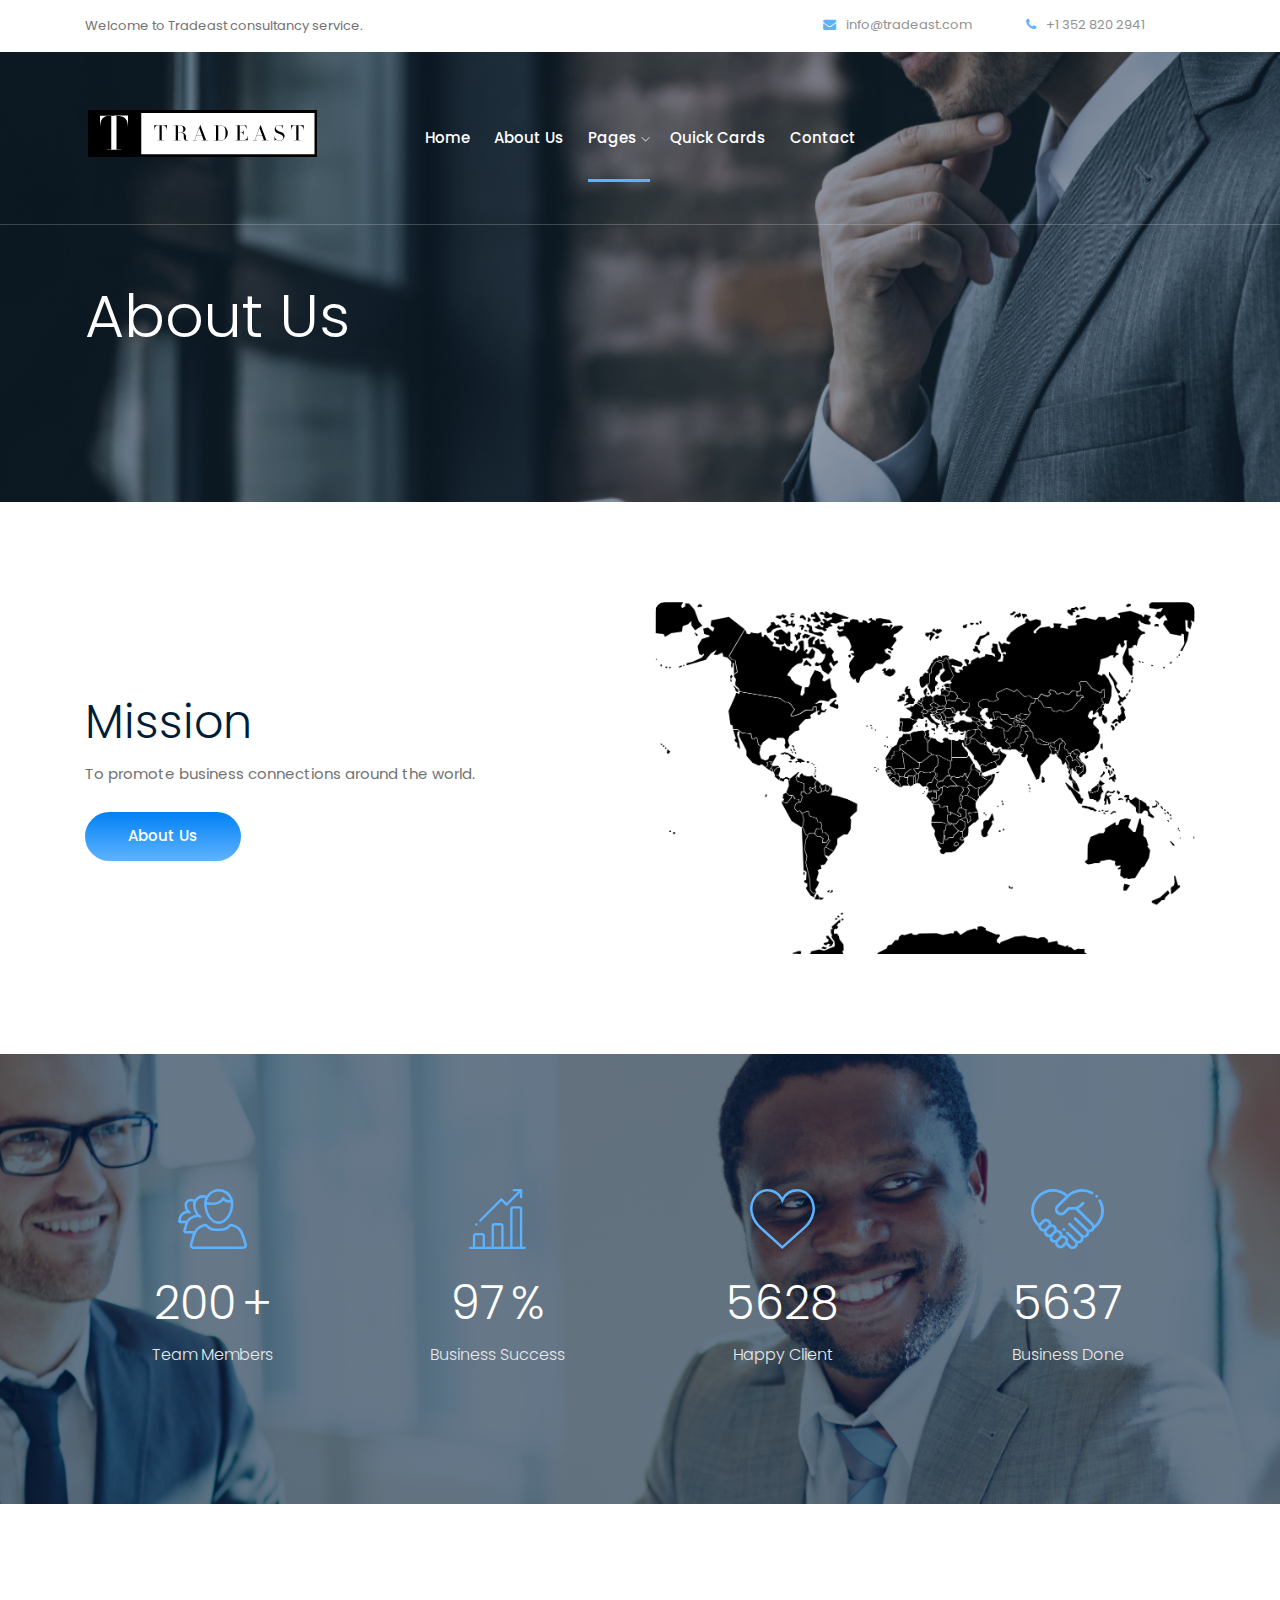
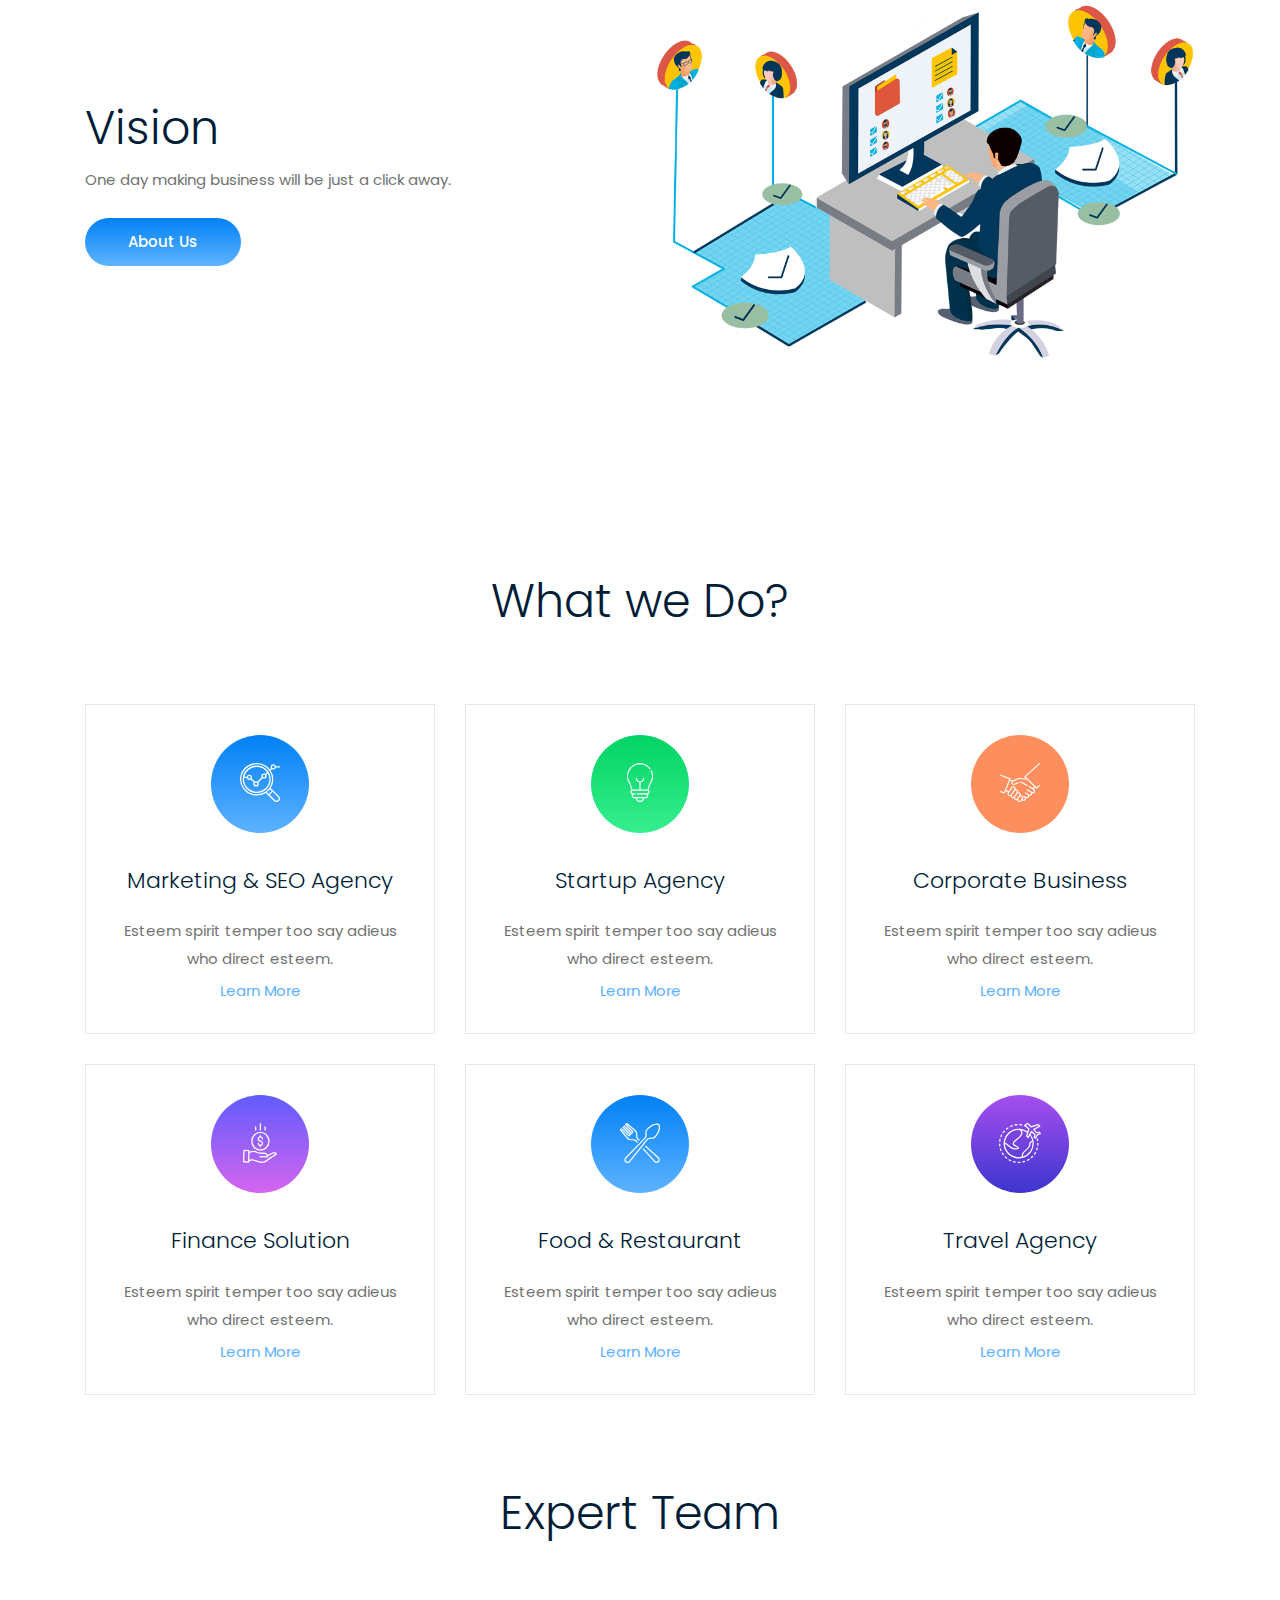
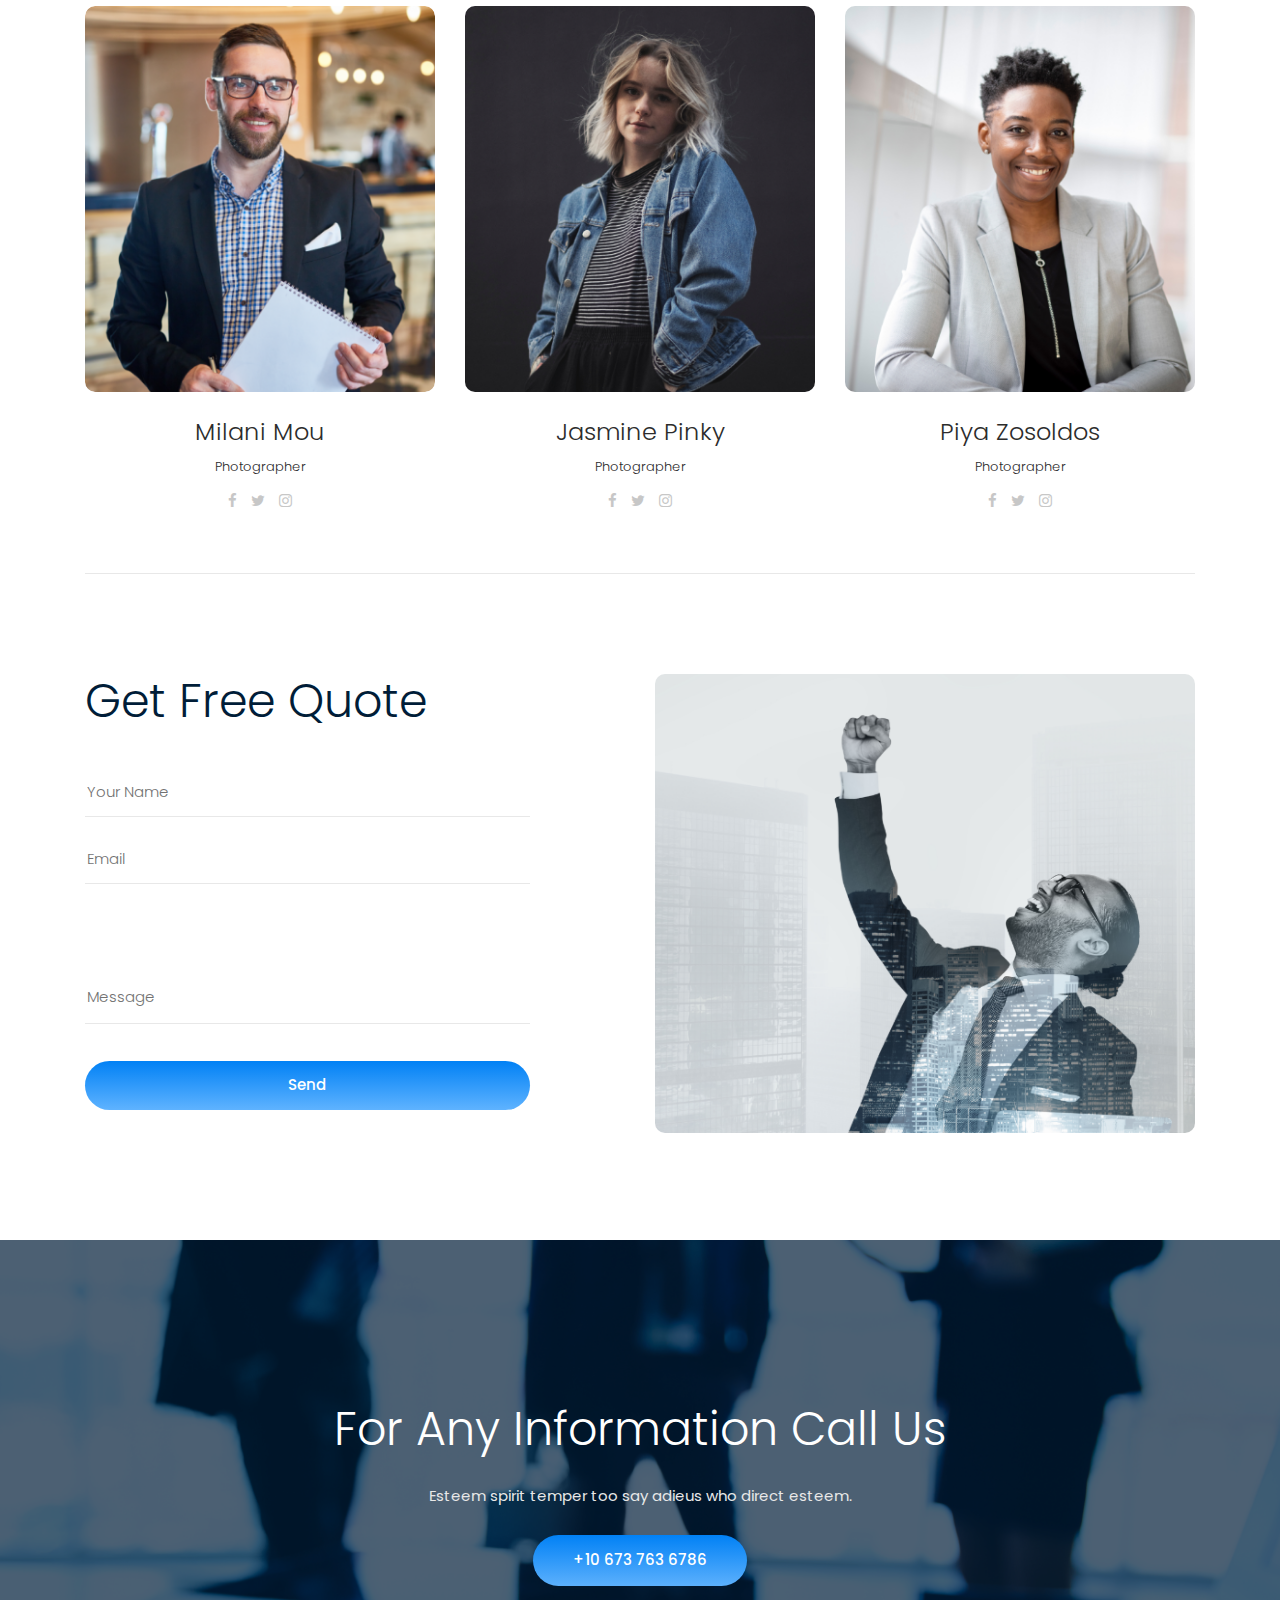
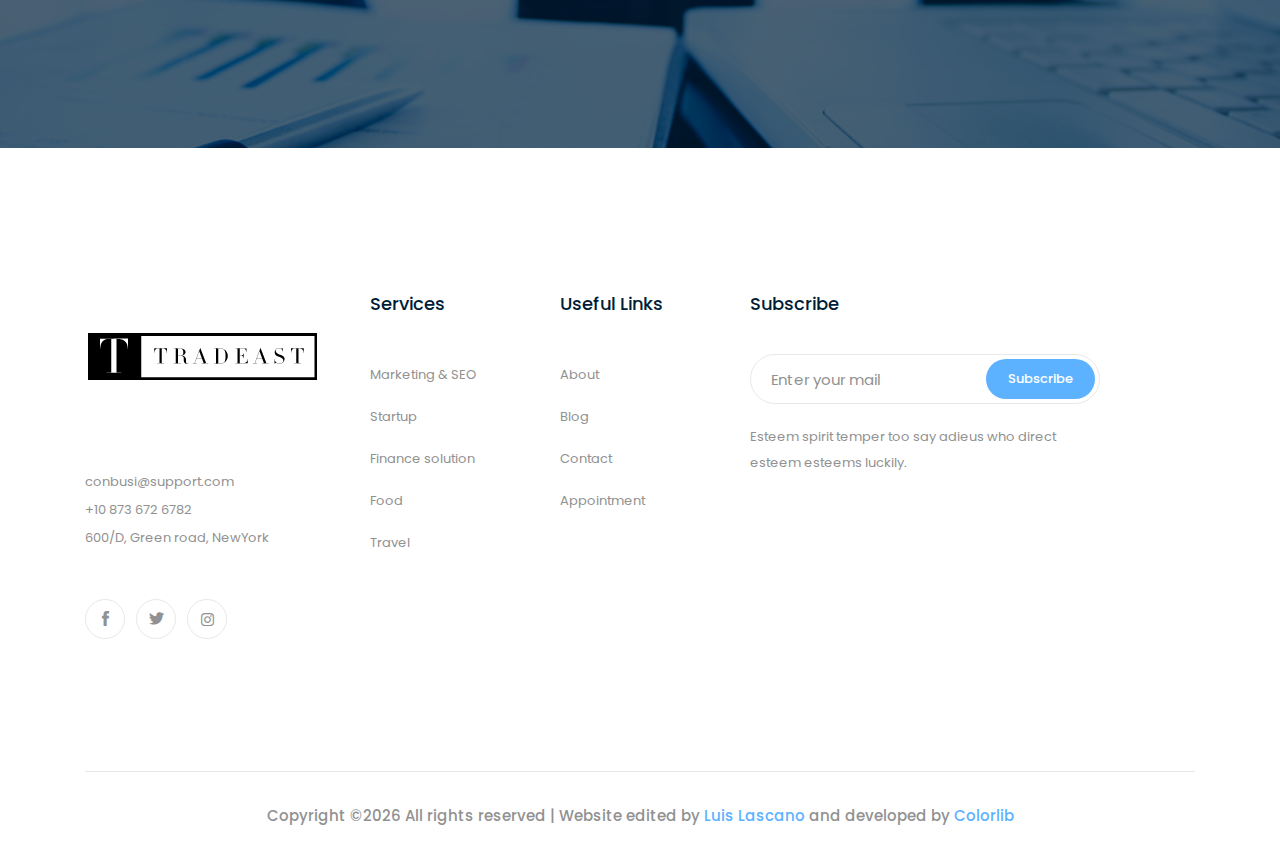
==== about.html @ 0a7091a6 "Tradeast Website" ====
<!doctype html>
<html class="no-js" lang="zxx">

<head>
    <meta charset="utf-8">
    <meta http-equiv="x-ua-compatible" content="ie=edge">
    <title>Tradeast - About us</title>
    <meta name="description" content="">
    <meta name="viewport" content="width=device-width, initial-scale=1">

    <!-- <link rel="manifest" href="site.webmanifest"> -->
    <link rel="shortcut icon" type="image/x-icon" href="img/favicon.png">
    <!-- Place favicon.ico in the root directory -->

    <!-- CSS here -->
    <link rel="stylesheet" href="css/bootstrap.min.css">
    <link rel="stylesheet" href="css/owl.carousel.min.css">
    <link rel="stylesheet" href="css/magnific-popup.css">
    <link rel="stylesheet" href="css/font-awesome.min.css">
    <link rel="stylesheet" href="css/themify-icons.css">
    <link rel="stylesheet" href="css/nice-select.css">
    <link rel="stylesheet" href="css/flaticon.css">
    <link rel="stylesheet" href="css/gijgo.css">
    <link rel="stylesheet" href="css/animate.css">
    <link rel="stylesheet" href="css/slick.css">
    <link rel="stylesheet" href="css/slicknav.css">
    <link rel="stylesheet" href="css/style.css">
    <!-- <link rel="stylesheet" href="css/responsive.css"> -->
</head>

<body>
    <!--[if lte IE 9]>
            <p class="browserupgrade">You are using an <strong>outdated</strong> browser. Please <a href="https://browsehappy.com/">upgrade your browser</a> to improve your experience and security.</p>
        <![endif]-->

    <!-- header-start -->
    <header>
        <div class="header-area ">
            <div class="header-top_area d-none d-lg-block">
                <div class="container">
                    <div class="row">
                        <div class="col-xl-5 col-md-5 ">
                            <div class="header_left">
                                <p>Welcome to Tradeast consultancy service.</p>
                            </div>
                        </div>
                        <div class="col-xl-7 col-md-7">
                            <div class="header_right d-flex">
                                    <div class="short_contact_list">
                                            <ul>
                                                <li><a href="#"> <i class="fa fa-envelope"></i> info@tradeast.com</a></li>
                                                <li><a href="#"> <i class="fa fa-phone"></i> +1 352 820 2941</a></li>
                                            </ul>
                                        </div>
                                       
                            </div>

                        </div>
                    </div>
                </div>
            </div>
            <div id="sticky-header" class="main-header-area">
                <div class="container">
                    <div class="header_bottom_border">
                        <div class="row align-items-center">
                            <div class="col-xl-3 col-lg-2">
                                <div class="logo">
                                    <a href="index.html">
                                        <img src="img/logo.png" alt="">
                                    </a>
                                </div>
                            </div>
                            <div class="col-xl-6 col-lg-7">
                                <div class="main-menu  d-none d-lg-block">
                                    <nav>
                                         <ul id="navigation">
                                            <li><a href="index.html">home</a></li>
											<li><a href="services.html">About us</a></li>
                                            <li><a  class="active" href="#">pages <i class="ti-angle-down"></i></a>
                                                <ul class="submenu">
                                                        
                                                        
											<li><a href="stereotypes_cliche.html">Stereotypes</a></li>
											<li><a href="perceptions_perspectives.html">Perceptions</a></li>
											<li><a href="landmarks_symbols.html">Landmarks/Symbols</a></li>
											<li><a href="intercultural_communications.html">Communications</a></li>
											<li><a href="business_etiquette.html">Etiquette</a></li>
											<li><a href="bibliography.html">Bibliography</a></li>											
                                                        
                                                </ul>
												
                                           <li><a <li><a href="study.html">Quick cards</a></li>
                                           
                                            <li><a href="contact.html">Contact</a></li>
                                        </ul>
                                    </nav>
                                </div>
                            </div>
                            <div class="col-xl-3 col-lg-3 d-none d-lg-block">
                                <div class="Appointment">
                                  
                                </div>
                            </div>
                            <div class="col-12">
                                <div class="mobile_menu d-block d-lg-none"></div>
                            </div>
                        </div>
                    </div>

                </div>
            </div>
        </div>
    </header>
    <!-- header-end -->

    <!-- bradcam_area  -->
    <div class="bradcam_area bradcam_bg_1">
            <div class="container">
                <div class="row">
                    <div class="col-xl-12">
                        <div class="bradcam_text">
                            <h3>About Us</h3>
                        </div>
                    </div>
                </div>
            </div>
        </div>
        <!--/ bradcam_area  -->

    <!-- about_info_area start  -->
    <div class="about_info_area plus_padding">
        <div class="container">
            <div class="row align-items-center">
                <div class="col-xl-6 col-lg-6">
                    <div class="about_text">
                        <h3>Mission</h3>
                        <p>To promote business connections around the world.</p>
                            <a href="#" class="boxed-btn3">About Us</a>
                    </div>
                </div>
                <div class="col-xl-6 col-lg-6">
                    <div class="about_thumb">
                        <img src="img/black_word.png" alt="">
                    </div>
                </div>
            </div>
        </div>
    </div>
    <!-- /about_info_area end  -->

    <!-- counter_area  -->
    <div class="counter_area counter_bg_1 overlay_03">
        <div class="container">
            <div class="row">
                <div class="col-xl-3 col-lg-3 col-md-3">
                    <div class="single_counter text-center">
                        <div class="counter_icon">
                            <img src="img/svg_icon/group.svg" alt="">
                        </div>
                        <h3> <span class="counter">200</span> <span> +</span> </h3>
                        <p>Team Members</p>
                    </div>
                </div>
                <div class="col-xl-3 col-lg-3 col-md-3">
                    <div class="single_counter text-center">
                        <div class="counter_icon">
                            <img src="img/svg_icon/cart.svg" alt="">
                        </div>
                        <h3> <span class="counter">97</span> <span>%</span> </h3>
                        <p>Business Success</p>
                    </div>
                </div>
                <div class="col-xl-3 col-lg-3 col-md-3">
                    <div class="single_counter text-center">
                        <div class="counter_icon">
                            <img src="img/svg_icon/heart.svg" alt="">
                        </div>
                        <h3> <span class="counter">5628</span></h3>
                        <p>Happy Client</p>
                    </div>
                </div>
                <div class="col-xl-3 col-lg-3 col-md-3">
                    <div class="single_counter text-center">
                        <div class="counter_icon">
                            <img src="img/svg_icon/respect.svg" alt="">
                        </div>
                        <h3> <span class="counter">5637</span> </h3>
                        <p>Business Done</p>
                    </div>
                </div>
            </div>
        </div>
    </div>
    <!-- /counter_area  -->
	
	<div class="about_info_area plus_padding">
        <div class="container">
            <div class="row align-items-center">
                <div class="col-xl-6 col-lg-6">
                    <div class="about_text">
                        <h3>Vision</h3>
                        <p>One day making business will be just a click away.</p>
                            <a href="#" class="boxed-btn3">About Us</a>
                    </div>
                </div>
                <div class="col-xl-6 col-lg-6">
                    <div class="about_thumb">
                        <img src="img/business_laptop.png" alt="">
                    </div>
                </div>
            </div>
        </div>
    </div>
    
    <!-- service_area_start -->
    <div class="service_area minus_padding">
            <div class="container">
                <div class="row">
                    <div class="col-xl-12">
                        <div class="section_title text-center mb-50">
                            <h3>What we Do?</h3>
                        </div>
                    </div>
                </div>
                <div class="row">
                    <div class="col-xl-4 col-md-6 col-lg-4">
                        <div class="single_service text-center">
                            <div class="service_icon">
                                <img src="img/svg_icon/1.svg" alt="">
                            </div>
                            <h3>Marketing & SEO Agency</h3>
                            <p>Esteem spirit temper too say adieus who direct esteem.</p>
                            <a href="#" class="learn_more">Learn More</a>
                        </div>
                    </div>
                    <div class="col-xl-4 col-md-6 col-lg-4">
                        <div class="single_service text-center">
                            <div class="service_icon">
                                <img src="img/svg_icon/2.svg" alt="">
                            </div>
                            <h3>Startup Agency</h3>
                            <p>Esteem spirit temper too say adieus who direct esteem.</p>
                            <a href="#" class="learn_more">Learn More</a>
                        </div>
                    </div>
                    <div class="col-xl-4 col-md-6 col-lg-4">
                        <div class="single_service text-center">
                            <div class="service_icon">
                                <img src="img/svg_icon/3.svg" alt="">
                            </div>
                            <h3>Corporate Business</h3>
                            <p>Esteem spirit temper too say adieus who direct esteem.</p>
                            <a href="#" class="learn_more">Learn More</a>
                        </div>
                    </div>
                    <div class="col-xl-4 col-md-6 col-lg-4">
                        <div class="single_service text-center">
                            <div class="service_icon">
                                <img src="img/svg_icon/4.svg" alt="">
                            </div>
                            <h3>Finance Solution</h3>
                            <p>Esteem spirit temper too say adieus who direct esteem.</p>
                            <a href="#" class="learn_more">Learn More</a>
                        </div>
                    </div>
                    <div class="col-xl-4 col-md-6 col-lg-4">
                        <div class="single_service text-center">
                            <div class="service_icon">
                                <img src="img/svg_icon/5.svg" alt="">
                            </div>
                            <h3>Food & Restaurant</h3>
                            <p>Esteem spirit temper too say adieus who direct esteem.</p>
                            <a href="#" class="learn_more">Learn More</a>
                        </div>
                    </div>
                    <div class="col-xl-4 col-md-6 col-lg-4">
                        <div class="single_service text-center">
                            <div class="service_icon">
                                <img src="img/svg_icon/6.svg" alt="">
                            </div>
                            <h3>Travel Agency </h3>
                            <p>Esteem spirit temper too say adieus who direct esteem.</p>
                            <a href="#" class="learn_more">Learn More</a>
                        </div>
                    </div>
                </div>
            </div>
        </div>
        <!-- service_area_end -->

    <!-- team_area  -->
    <div class="team_area minus_padding">
            <div class="container">
                <div class="border_bottom">
                    <div class="row">
                        <div class="col-xl-12">
                            <div class="section_title mb-40 text-center">
                                <h3>
                                        Expert Team
                                </h3>
                            </div>
                        </div>
                    </div>
                    <div class="row">
                        <div class="col-xl-4 col-lg-4 col-md-6">
                            <div class="single_team">
                                <div class="team_thumb">
                                    <img src="img/team/3.png" alt="">
                                </div>
                                <div class="team_info text-center">
                                    <h3>Milani Mou</h3>
                                    <p>Photographer</p>
                                    <div class="social_link">
                                        <ul>
                                            <li><a href="#">
                                                    <i class="fa fa-facebook"></i>
                                                </a>
                                            </li>
                                            <li><a href="#">
                                                    <i class="fa fa-twitter"></i>
                                                </a>
                                            </li>
                                            <li><a href="#">
                                                    <i class="fa fa-instagram"></i>
                                                </a>
                                            </li>
                                        </ul>
                                    </div>
                                </div>
                            </div>
                        </div>
                        <div class="col-xl-4 col-lg-4 col-md-6">
                            <div class="single_team">
                                <div class="team_thumb">
                                    <img src="img/team/2.png" alt="">
                                </div>
                                <div class="team_info text-center">
                                    <h3>Jasmine Pinky</h3>
                                    <p>Photographer</p>
                                    <div class="social_link">
                                        <ul>
                                            <li><a href="#">
                                                    <i class="fa fa-facebook"></i>
                                                </a>
                                            </li>
                                            <li><a href="#">
                                                    <i class="fa fa-twitter"></i>
                                                </a>
                                            </li>
                                            <li><a href="#">
                                                    <i class="fa fa-instagram"></i>
                                                </a>
                                            </li>
                                        </ul>
                                    </div>
                                </div>
                            </div>
                        </div>
                        <div class="col-xl-4 col-lg-4 col-md-6">
                            <div class="single_team">
                                <div class="team_thumb">
                                    <img src="img/team/1.png" alt="">
                                </div>
                                <div class="team_info text-center">
                                    <h3>Piya Zosoldos</h3>
                                    <p>Photographer</p>
                                    <div class="social_link">
                                        <ul>
                                            <li><a href="#">
                                                    <i class="fa fa-facebook"></i>
                                                </a>
                                            </li>
                                            <li><a href="#">
                                                    <i class="fa fa-twitter"></i>
                                                </a>
                                            </li>
                                            <li><a href="#">
                                                    <i class="fa fa-instagram"></i>
                                                </a>
                                            </li>
                                        </ul>
                                    </div>
                                </div>
                            </div>
                        </div>
                    </div>
                </div>
            </div>
        </div>
    <!-- /team_area  -->

    <div class="contact_form_quote">
        <div class="container">
            <div class="row">
                <div class="col-xl-5 col-lg-6">
                    <div class="form_wrap">
                            <h3>Get Free Quote</h3>
                            <form action="#">
                                <input type="text" placeholder="Your Name" >
                                <input type="email" placeholder="Email" >
                                <textarea name="#" id="" cols="30" rows="10" placeholder="Message" ></textarea>
                                <button class="boxed-btn3">Send</button>
                            </form>
                    </div>
                </div>
                <div class="col-xl-6 offset-xl-1 col-lg-6">
                    <div class="contact_thumb">
                        <img src="img/banner/contact_thumb.png" alt="">
                    </div>
                </div>
            </div>
        </div>
    </div>

    <!-- Information_area  -->
    <div class="Information_area overlay">
        <div class="container">
            <div class="row justify-content-center align-items-center">
                <div class="col-xl-8">
                    <div class="info_text text-center">
                        <h3>For Any Information Call Us</h3>
                        <p>Esteem spirit temper too say adieus who direct esteem.</p>
                        <a class="boxed-btn3" href="#">+10 673 763 6786</a>
                    </div>
                </div>
            </div>
        </div>
    </div>
    <!-- /Information_area  end -->

    <!-- footer start -->
    <footer class="footer">
        <div class="footer_top">
            <div class="container">
                <div class="row">
                    <div class="col-xl-3 col-md-6 col-lg-3">
                        <div class="footer_widget">
                            <div class="footer_logo">
                                <a href="#">
                                    <img src="img/footer_logo.png" alt="">
                                </a>
                            </div>
                            <p>
                                    <a href="#">conbusi@support.com</a> <br>
                                    +10 873 672 6782 <br>
                                    600/D, Green road, NewYork
                            </p>
                            <div class="socail_links">
                                <ul>
                                    <li>
                                        <a href="#">
                                            <i class="ti-facebook"></i>
                                        </a>
                                    </li>
                                    <li>
                                        <a href="#">
                                            <i class="ti-twitter-alt"></i>
                                        </a>
                                    </li>
                                    <li>
                                        <a href="#">
                                            <i class="fa fa-instagram"></i>
                                        </a>
                                    </li>
                                </ul>
                            </div>

                        </div>
                    </div>
                    <div class="col-xl-2 col-md-6 col-lg-3">
                        <div class="footer_widget">
                            <h3 class="footer_title">
                                    Services
                            </h3>
                            <ul>
                                <li><a href="#">Marketing & SEO</a></li>
                                <li><a href="#"> Startup</a></li>
                                <li><a href="#">Finance solution</a></li>
                                <li><a href="#">Food</a></li>
                                <li><a href="#">Travel</a></li>
                            </ul>

                        </div>
                    </div>
                    <div class="col-xl-2 col-md-6 col-lg-2">
                        <div class="footer_widget">
                            <h3 class="footer_title">
                                    Useful Links
                            </h3>
                            <ul>
                                <li><a href="#">About</a></li>
                                <li><a href="#">Blog</a></li>
                                <li><a href="#"> Contact</a></li>
                                <li><a href="#">Appointment</a></li>
                            </ul>
                        </div>
                    </div>
                    <div class="col-xl-4 col-md-6 col-lg-4">
                            <div class="footer_widget">
                                    <h3 class="footer_title">
                                            Subscribe
                                    </h3>
                                    <form action="#" class="newsletter_form">
                                        <input type="text" placeholder="Enter your mail">
                                        <button type="submit">Subscribe</button>
                                    </form>
                                    <p class="newsletter_text">Esteem spirit temper too say adieus who direct esteem esteems luckily.</p>
                                </div>
                    </div>
                </div>
            </div>
        </div>
        <div class="copy-right_text">
            <div class="container">
                <div class="footer_border"></div>
                <div class="row">
                    <div class="col-xl-12">
                        <p class="copy_right text-center">
                            <!-- Link back to Colorlib can't be removed. Template is licensed under CC BY 3.0. -->
Copyright &copy;<script>document.write(new Date().getFullYear());</script> All rights reserved | Website edited by</i> <a href="about_us.html" target="_blank">Luis Lascano</a> and developed by <a href="https://colorlib.com/" target="_blank">Colorlib</a>
<!-- Link back to Colorlib can't be removed. Template is licensed under CC BY 3.0. -->
                        </p>
                    </div>
                </div>
            </div>
        </div>
    </footer>
    <!--/ footer end  -->

    <!-- link that opens popup -->


    <!-- JS here -->
    <script src="js/vendor/modernizr-3.5.0.min.js"></script>
    <script src="js/vendor/jquery-1.12.4.min.js"></script>
    <script src="js/popper.min.js"></script>
    <script src="js/bootstrap.min.js"></script>
    <script src="js/owl.carousel.min.js"></script>
    <script src="js/isotope.pkgd.min.js"></script>
    <script src="js/ajax-form.js"></script>
    <script src="js/waypoints.min.js"></script>
    <script src="js/jquery.counterup.min.js"></script>
    <script src="js/imagesloaded.pkgd.min.js"></script>
    <script src="js/scrollIt.js"></script>
    <script src="js/jquery.scrollUp.min.js"></script>
    <script src="js/wow.min.js"></script>
    <script src="js/nice-select.min.js"></script>
    <script src="js/jquery.slicknav.min.js"></script>
    <script src="js/jquery.magnific-popup.min.js"></script>
    <script src="js/plugins.js"></script>
    <script src="js/gijgo.min.js"></script>
    <script src="js/slick.min.js"></script>
    <!--contact js-->
    <script src="js/contact.js"></script>
    <script src="js/jquery.ajaxchimp.min.js"></script>
    <script src="js/jquery.form.js"></script>
    <script src="js/jquery.validate.min.js"></script>
    <script src="js/mail-script.js"></script>

    <script src="js/main.js"></script>
</body>

</html>
---- css/themify-icons.css ----
@font-face {
	font-family: 'themify';
	src:url('../fonts/themify.eot?-fvbane');
	src:url('../fonts/themify.eot?#iefix-fvbane') format('embedded-opentype'),
		url('../fonts/themify.woff?-fvbane') format('woff'),
		url('../fonts/themify.ttf?-fvbane') format('truetype'),
		url('../fonts/themify.svg?-fvbane#themify') format('svg');
	font-weight: normal;
	font-style: normal;
}

[class^="ti-"], [class*=" ti-"] {
	font-family: 'themify';
	/* speak: none; */
	font-style: normal;
	font-weight: normal;
	font-variant: normal;
	text-transform: none;
	line-height: 1;

	/* Better Font Rendering =========== */
	-webkit-font-smoothing: antialiased;
	-moz-osx-font-smoothing: grayscale;
}

.ti-wand:before {
	content: "\e600";
}
.ti-volume:before {
	content: "\e601";
}
.ti-user:before {
	content: "\e602";
}
.ti-unlock:before {
	content: "\e603";
}
.ti-unlink:before {
	content: "\e604";
}
.ti-trash:before {
	content: "\e605";
}
.ti-thought:before {
	content: "\e606";
}
.ti-target:before {
	content: "\e607";
}
.ti-tag:before {
	content: "\e608";
}
.ti-tablet:before {
	content: "\e609";
}
.ti-star:before {
	content: "\e60a";
}
.ti-spray:before {
	content: "\e60b";
}
.ti-signal:before {
	content: "\e60c";
}
.ti-shopping-cart:before {
	content: "\e60d";
}
.ti-shopping-cart-full:before {
	content: "\e60e";
}
.ti-settings:before {
	content: "\e60f";
}
.ti-search:before {
	content: "\e610";
}
.ti-zoom-in:before {
	content: "\e611";
}
.ti-zoom-out:before {
	content: "\e612";
}
.ti-cut:before {
	content: "\e613";
}
.ti-ruler:before {
	content: "\e614";
}
.ti-ruler-pencil:before {
	content: "\e615";
}
.ti-ruler-alt:before {
	content: "\e616";
}
.ti-bookmark:before {
	content: "\e617";
}
.ti-bookmark-alt:before {
	content: "\e618";
}
.ti-reload:before {
	content: "\e619";
}
.ti-plus:before {
	content: "\e61a";
}
.ti-pin:before {
	content: "\e61b";
}
.ti-pencil:before {
	content: "\e61c";
}
.ti-pencil-alt:before {
	content: "\e61d";
}
.ti-paint-roller:before {
	content: "\e61e";
}
.ti-paint-bucket:before {
	content: "\e61f";
}
.ti-na:before {
	content: "\e620";
}
.ti-mobile:before {
	content: "\e621";
}
.ti-minus:before {
	content: "\e622";
}
.ti-medall:before {
	content: "\e623";
}
.ti-medall-alt:before {
	content: "\e624";
}
.ti-marker:before {
	content: "\e625";
}
.ti-marker-alt:before {
	content: "\e626";
}
.ti-arrow-up:before {
	content: "\e627";
}
.ti-arrow-right:before {
	content: "\e628";
}
.ti-arrow-left:before {
	content: "\e629";
}
.ti-arrow-down:before {
	content: "\e62a";
}
.ti-lock:before {
	content: "\e62b";
}
.ti-location-arrow:before {
	content: "\e62c";
}
.ti-link:before {
	content: "\e62d";
}
.ti-layout:before {
	content: "\e62e";
}
.ti-layers:before {
	content: "\e62f";
}
.ti-layers-alt:before {
	content: "\e630";
}
.ti-key:before {
	content: "\e631";
}
.ti-import:before {
	content: "\e632";
}
.ti-image:before {
	content: "\e633";
}
.ti-heart:before {
	content: "\e634";
}
.ti-heart-broken:before {
	content: "\e635";
}
.ti-hand-stop:before {
	content: "\e636";
}
.ti-hand-open:before {
	content: "\e637";
}
.ti-hand-drag:before {
	content: "\e638";
}
.ti-folder:before {
	content: "\e639";
}
.ti-flag:before {
	content: "\e63a";
}
.ti-flag-alt:before {
	content: "\e63b";
}
.ti-flag-alt-2:before {
	content: "\e63c";
}
.ti-eye:before {
	content: "\e63d";
}
.ti-export:before {
	content: "\e63e";
}
.ti-exchange-vertical:before {
	content: "\e63f";
}
.ti-desktop:before {
	content: "\e640";
}
.ti-cup:before {
	content: "\e641";
}
.ti-crown:before {
	content: "\e642";
}
.ti-comments:before {
	content: "\e643";
}
.ti-comment:before {
	content: "\e644";
}
.ti-comment-alt:before {
	content: "\e645";
}
.ti-close:before {
	content: "\e646";
}
.ti-clip:before {
	content: "\e647";
}
.ti-angle-up:before {
	content: "\e648";
}
.ti-angle-right:before {
	content: "\e649";
}
.ti-angle-left:before {
	content: "\e64a";
}
.ti-angle-down:before {
	content: "\e64b";
}
.ti-check:before {
	content: "\e64c";
}
.ti-check-box:before {
	content: "\e64d";
}
.ti-camera:before {
	content: "\e64e";
}
.ti-announcement:before {
	content: "\e64f";
}
.ti-brush:before {
	content: "\e650";
}
.ti-briefcase:before {
	content: "\e651";
}
.ti-bolt:before {
	content: "\e652";
}
.ti-bolt-alt:before {
	content: "\e653";
}
.ti-blackboard:before {
	content: "\e654";
}
.ti-bag:before {
	content: "\e655";
}
.ti-move:before {
	content: "\e656";
}
.ti-arrows-vertical:before {
	content: "\e657";
}
.ti-arrows-horizontal:before {
	content: "\e658";
}
.ti-fullscreen:before {
	content: "\e659";
}
.ti-arrow-top-right:before {
	content: "\e65a";
}
.ti-arrow-top-left:before {
	content: "\e65b";
}
.ti-arrow-circle-up:before {
	content: "\e65c";
}
.ti-arrow-circle-right:before {
	content: "\e65d";
}
.ti-arrow-circle-left:before {
	content: "\e65e";
}
.ti-arrow-circle-down:before {
	content: "\e65f";
}
.ti-angle-double-up:before {
	content: "\e660";
}
.ti-angle-double-right:before {
	content: "\e661";
}
.ti-angle-double-left:before {
	content: "\e662";
}
.ti-angle-double-down:before {
	content: "\e663";
}
.ti-zip:before {
	content: "\e664";
}
.ti-world:before {
	content: "\e665";
}
.ti-wheelchair:before {
	content: "\e666";
}
.ti-view-list:before {
	content: "\e667";
}
.ti-view-list-alt:before {
	content: "\e668";
}
.ti-view-grid:before {
	content: "\e669";
}
.ti-uppercase:before {
	content: "\e66a";
}
.ti-upload:before {
	content: "\e66b";
}
.ti-underline:before {
	content: "\e66c";
}
.ti-truck:before {
	content: "\e66d";
}
.ti-timer:before {
	content: "\e66e";
}
.ti-ticket:before {
	content: "\e66f";
}
.ti-thumb-up:before {
	content: "\e670";
}
.ti-thumb-down:before {
	content: "\e671";
}
.ti-text:before {
	content: "\e672";
}
.ti-stats-up:before {
	content: "\e673";
}
.ti-stats-down:before {
	content: "\e674";
}
.ti-split-v:before {
	content: "\e675";
}
.ti-split-h:before {
	content: "\e676";
}
.ti-smallcap:before {
	content: "\e677";
}
.ti-shine:before {
	content: "\e678";
}
.ti-shift-right:before {
	content: "\e679";
}
.ti-shift-left:before {
	content: "\e67a";
}
.ti-shield:before {
	content: "\e67b";
}
.ti-notepad:before {
	content: "\e67c";
}
.ti-server:before {
	content: "\e67d";
}
.ti-quote-right:before {
	content: "\e67e";
}
.ti-quote-left:before {
	content: "\e67f";
}
.ti-pulse:before {
	content: "\e680";
}
.ti-printer:before {
	content: "\e681";
}
.ti-power-off:before {
	content: "\e682";
}
.ti-plug:before {
	content: "\e683";
}
.ti-pie-chart:before {
	content: "\e684";
}
.ti-paragraph:before {
	content: "\e685";
}
.ti-panel:before {
	content: "\e686";
}
.ti-package:before {
	content: "\e687";
}
.ti-music:before {
	content: "\e688";
}
.ti-music-alt:before {
	content: "\e689";
}
.ti-mouse:before {
	content: "\e68a";
}
.ti-mouse-alt:before {
	content: "\e68b";
}
.ti-money:before {
	content: "\e68c";
}
.ti-microphone:before {
	content: "\e68d";
}
.ti-menu:before {
	content: "\e68e";
}
.ti-menu-alt:before {
	content: "\e68f";
}
.ti-map:before {
	content: "\e690";
}
.ti-map-alt:before {
	content: "\e691";
}
.ti-loop:before {
	content: "\e692";
}
.ti-location-pin:before {
	content: "\e693";
}
.ti-list:before {
	content: "\e694";
}
.ti-light-bulb:before {
	content: "\e695";
}
.ti-Italic:before {
	content: "\e696";
}
.ti-info:before {
	content: "\e697";
}
.ti-infinite:before {
	content: "\e698";
}
.ti-id-badge:before {
	content: "\e699";
}
.ti-hummer:before {
	content: "\e69a";
}
.ti-home:before {
	content: "\e69b";
}
.ti-help:before {
	content: "\e69c";
}
.ti-headphone:before {
	content: "\e69d";
}
.ti-harddrives:before {
	content: "\e69e";
}
.ti-harddrive:before {
	content: "\e69f";
}
.ti-gift:before {
	content: "\e6a0";
}
.ti-game:before {
	content: "\e6a1";
}
.ti-filter:before {
	content: "\e6a2";
}
.ti-files:before {
	content: "\e6a3";
}
.ti-file:before {
	content: "\e6a4";
}
.ti-eraser:before {
	content: "\e6a5";
}
.ti-envelope:before {
	content: "\e6a6";
}
.ti-download:before {
	content: "\e6a7";
}
.ti-direction:before {
	content: "\e6a8";
}
.ti-direction-alt:before {
	content: "\e6a9";
}
.ti-dashboard:before {
	content: "\e6aa";
}
.ti-control-stop:before {
	content: "\e6ab";
}
.ti-control-shuffle:before {
	content: "\e6ac";
}
.ti-control-play:before {
	content: "\e6ad";
}
.ti-control-pause:before {
	content: "\e6ae";
}
.ti-control-forward:before {
	content: "\e6af";
}
.ti-control-backward:before {
	content: "\e6b0";
}
.ti-cloud:before {
	content: "\e6b1";
}
.ti-cloud-up:before {
	content: "\e6b2";
}
.ti-cloud-down:before {
	content: "\e6b3";
}
.ti-clipboard:before {
	content: "\e6b4";
}
.ti-car:before {
	content: "\e6b5";
}
.ti-calendar:before {
	content: "\e6b6";
}
.ti-book:before {
	content: "\e6b7";
}
.ti-bell:before {
	content: "\e6b8";
}
.ti-basketball:before {
	content: "\e6b9";
}
.ti-bar-chart:before {
	content: "\e6ba";
}
.ti-bar-chart-alt:before {
	content: "\e6bb";
}
.ti-back-right:before {
	content: "\e6bc";
}
.ti-back-left:before {
	content: "\e6bd";
}
.ti-arrows-corner:before {
	content: "\e6be";
}
.ti-archive:before {
	content: "\e6bf";
}
.ti-anchor:before {
	content: "\e6c0";
}
.ti-align-right:before {
	content: "\e6c1";
}
.ti-align-left:before {
	content: "\e6c2";
}
.ti-align-justify:before {
	content: "\e6c3";
}
.ti-align-center:before {
	content: "\e6c4";
}
.ti-alert:before {
	content: "\e6c5";
}
.ti-alarm-clock:before {
	content: "\e6c6";
}
.ti-agenda:before {
	content: "\e6c7";
}
.ti-write:before {
	content: "\e6c8";
}
.ti-window:before {
	content: "\e6c9";
}
.ti-widgetized:before {
	content: "\e6ca";
}
.ti-widget:before {
	content: "\e6cb";
}
.ti-widget-alt:before {
	content: "\e6cc";
}
.ti-wallet:before {
	content: "\e6cd";
}
.ti-video-clapper:before {
	content: "\e6ce";
}
.ti-video-camera:before {
	content: "\e6cf";
}
.ti-vector:before {
	content: "\e6d0";
}
.ti-themify-logo:before {
	content: "\e6d1";
}
.ti-themify-favicon:before {
	content: "\e6d2";
}
.ti-themify-favicon-alt:before {
	content: "\e6d3";
}
.ti-support:before {
	content: "\e6d4";
}
.ti-stamp:before {
	content: "\e6d5";
}
.ti-split-v-alt:before {
	content: "\e6d6";
}
.ti-slice:before {
	content: "\e6d7";
}
.ti-shortcode:before {
	content: "\e6d8";
}
.ti-shift-right-alt:before {
	content: "\e6d9";
}
.ti-shift-left-alt:before {
	content: "\e6da";
}
.ti-ruler-alt-2:before {
	content: "\e6db";
}
.ti-receipt:before {
	content: "\e6dc";
}
.ti-pin2:before {
	content: "\e6dd";
}
.ti-pin-alt:before {
	content: "\e6de";
}
.ti-pencil-alt2:before {
	content: "\e6df";
}
.ti-palette:before {
	content: "\e6e0";
}
.ti-more:before {
	content: "\e6e1";
}
.ti-more-alt:before {
	content: "\e6e2";
}
.ti-microphone-alt:before {
	content: "\e6e3";
}
.ti-magnet:before {
	content: "\e6e4";
}
.ti-line-double:before {
	content: "\e6e5";
}
.ti-line-dotted:before {
	content: "\e6e6";
}
.ti-line-dashed:before {
	content: "\e6e7";
}
.ti-layout-width-full:before {
	content: "\e6e8";
}
.ti-layout-width-default:before {
	content: "\e6e9";
}
.ti-layout-width-default-alt:before {
	content: "\e6ea";
}
.ti-layout-tab:before {
	content: "\e6eb";
}
.ti-layout-tab-window:before {
	content: "\e6ec";
}
.ti-layout-tab-v:before {
	content: "\e6ed";
}
.ti-layout-tab-min:before {
	content: "\e6ee";
}
.ti-layout-slider:before {
	content: "\e6ef";
}
.ti-layout-slider-alt:before {
	content: "\e6f0";
}
.ti-layout-sidebar-right:before {
	content: "\e6f1";
}
.ti-layout-sidebar-none:before {
	content: "\e6f2";
}
.ti-layout-sidebar-left:before {
	content: "\e6f3";
}
.ti-layout-placeholder:before {
	content: "\e6f4";
}
.ti-layout-menu:before {
	content: "\e6f5";
}
.ti-layout-menu-v:before {
	content: "\e6f6";
}
.ti-layout-menu-separated:before {
	content: "\e6f7";
}
.ti-layout-menu-full:before {
	content: "\e6f8";
}
.ti-layout-media-right-alt:before {
	content: "\e6f9";
}
.ti-layout-media-right:before {
	content: "\e6fa";
}
.ti-layout-media-overlay:before {
	content: "\e6fb";
}
.ti-layout-media-overlay-alt:before {
	content: "\e6fc";
}
.ti-layout-media-overlay-alt-2:before {
	content: "\e6fd";
}
.ti-layout-media-left-alt:before {
	content: "\e6fe";
}
.ti-layout-media-left:before {
	content: "\e6ff";
}
.ti-layout-media-center-alt:before {
	content: "\e700";
}
.ti-layout-media-center:before {
	content: "\e701";
}
.ti-layout-list-thumb:before {
	content: "\e702";
}
.ti-layout-list-thumb-alt:before {
	content: "\e703";
}
.ti-layout-list-post:before {
	content: "\e704";
}
.ti-layout-list-large-image:before {
	content: "\e705";
}
.ti-layout-line-solid:before {
	content: "\e706";
}
.ti-layout-grid4:before {
	content: "\e707";
}
.ti-layout-grid3:before {
	content: "\e708";
}
.ti-layout-grid2:before {
	content: "\e709";
}
.ti-layout-grid2-thumb:before {
	content: "\e70a";
}
.ti-layout-cta-right:before {
	content: "\e70b";
}
.ti-layout-cta-left:before {
	content: "\e70c";
}
.ti-layout-cta-center:before {
	content: "\e70d";
}
.ti-layout-cta-btn-right:before {
	content: "\e70e";
}
.ti-layout-cta-btn-left:before {
	content: "\e70f";
}
.ti-layout-column4:before {
	content: "\e710";
}
.ti-layout-column3:before {
	content: "\e711";
}
.ti-layout-column2:before {
	content: "\e712";
}
.ti-layout-accordion-separated:before {
	content: "\e713";
}
.ti-layout-accordion-merged:before {
	content: "\e714";
}
.ti-layout-accordion-list:before {
	content: "\e715";
}
.ti-ink-pen:before {
	content: "\e716";
}
.ti-info-alt:before {
	content: "\e717";
}
.ti-help-alt:before {
	content: "\e718";
}
.ti-headphone-alt:before {
	content: "\e719";
}
.ti-hand-point-up:before {
	content: "\e71a";
}
.ti-hand-point-right:before {
	content: "\e71b";
}
.ti-hand-point-left:before {
	content: "\e71c";
}
.ti-hand-point-down:before {
	content: "\e71d";
}
.ti-gallery:before {
	content: "\e71e";
}
.ti-face-smile:before {
	content: "\e71f";
}
.ti-face-sad:before {
	content: "\e720";
}
.ti-credit-card:before {
	content: "\e721";
}
.ti-control-skip-forward:before {
	content: "\e722";
}
.ti-control-skip-backward:before {
	content: "\e723";
}
.ti-control-record:before {
	content: "\e724";
}
.ti-control-eject:before {
	content: "\e725";
}
.ti-comments-smiley:before {
	content: "\e726";
}
.ti-brush-alt:before {
	content: "\e727";
}
.ti-youtube:before {
	content: "\e728";
}
.ti-vimeo:before {
	content: "\e729";
}
.ti-twitter:before {
	content: "\e72a";
}
.ti-time:before {
	content: "\e72b";
}
.ti-tumblr:before {
	content: "\e72c";
}
.ti-skype:before {
	content: "\e72d";
}
.ti-share:before {
	content: "\e72e";
}
.ti-share-alt:before {
	content: "\e72f";
}
.ti-rocket:before {
	content: "\e730";
}
.ti-pinterest:before {
	content: "\e731";
}
.ti-new-window:before {
	content: "\e732";
}
.ti-microsoft:before {
	content: "\e733";
}
.ti-list-ol:before {
	content: "\e734";
}
.ti-linkedin:before {
	content: "\e735";
}
.ti-layout-sidebar-2:before {
	content: "\e736";
}
.ti-layout-grid4-alt:before {
	content: "\e737";
}
.ti-layout-grid3-alt:before {
	content: "\e738";
}
.ti-layout-grid2-alt:before {
	content: "\e739";
}
.ti-layout-column4-alt:before {
	content: "\e73a";
}
.ti-layout-column3-alt:before {
	content: "\e73b";
}
.ti-layout-column2-alt:before {
	content: "\e73c";
}
.ti-instagram:before {
	content: "\e73d";
}
.ti-google:before {
	content: "\e73e";
}
.ti-github:before {
	content: "\e73f";
}
.ti-flickr:before {
	content: "\e740";
}
.ti-facebook:before {
	content: "\e741";
}
.ti-dropbox:before {
	content: "\e742";
}
.ti-dribbble:before {
	content: "\e743";
}
.ti-apple:before {
	content: "\e744";
}
.ti-android:before {
	content: "\e745";
}
.ti-save:before {
	content: "\e746";
}
.ti-save-alt:before {
	content: "\e747";
}
.ti-yahoo:before {
	content: "\e748";
}
.ti-wordpress:before {
	content: "\e749";
}
.ti-vimeo-alt:before {
	content: "\e74a";
}
.ti-twitter-alt:before {
	content: "\e74b";
}
.ti-tumblr-alt:before {
	content: "\e74c";
}
.ti-trello:before {
	content: "\e74d";
}
.ti-stack-overflow:before {
	content: "\e74e";
}
.ti-soundcloud:before {
	content: "\e74f";
}
.ti-sharethis:before {
	content: "\e750";
}
.ti-sharethis-alt:before {
	content: "\e751";
}
.ti-reddit:before {
	content: "\e752";
}
.ti-pinterest-alt:before {
	content: "\e753";
}
.ti-microsoft-alt:before {
	content: "\e754";
}
.ti-linux:before {
	content: "\e755";
}
.ti-jsfiddle:before {
	content: "\e756";
}
.ti-joomla:before {
	content: "\e757";
}
.ti-html5:before {
	content: "\e758";
}
.ti-flickr-alt:before {
	content: "\e759";
}
.ti-email:before {
	content: "\e75a";
}
.ti-drupal:before {
	content: "\e75b";
}
.ti-dropbox-alt:before {
	content: "\e75c";
}
.ti-css3:before {
	content: "\e75d";
}
.ti-rss:before {
	content: "\e75e";
}
.ti-rss-alt:before {
	content: "\e75f";
}
---- css/nice-select.css ----
.nice-select {
  -webkit-tap-highlight-color: transparent;
  background-color: #fff;
  border-radius: 5px;
  border: solid 1px #e8e8e8;
  box-sizing: border-box;
  clear: both;
  cursor: pointer;
  display: block;
  float: left;
  font-family: inherit;
  font-size: 14px;
  font-weight: normal;
  height: 42px;
  line-height: 40px;
  outline: none;
  padding-left: 18px;
  padding-right: 30px;
  position: relative;
  text-align: left !important;
  -webkit-transition: all 0.2s ease-in-out;
  transition: all 0.2s ease-in-out;
  -webkit-user-select: none;
     -moz-user-select: none;
      -ms-user-select: none;
          user-select: none;
  white-space: nowrap;
  width: auto; }
  .nice-select:hover {
    border-color: #dbdbdb; }
  .nice-select:active, .nice-select.open, .nice-select:focus {
    border-color: #999; }


  .nice-select.disabled {
    border-color: #ededed;
    color: #999;
    pointer-events: none; }
    .nice-select.disabled:after {
      border-color: #cccccc; }
  .nice-select.wide {
    width: 100%; }
    .nice-select.wide .list {
      left: 0 !important;
      right: 0 !important; }
  .nice-select.right {
    float: right; }
    .nice-select.right .list {
      left: auto;
      right: 0; }
  .nice-select.small {
    font-size: 12px;
    height: 36px;
    line-height: 34px; }
    .nice-select.small:after {
      height: 4px;
      width: 4px; }
    .nice-select.small .option {
      line-height: 34px;
      min-height: 34px; }
  .nice-select .list {
    background-color: #fff;
    border-radius: 5px;
    box-shadow: 0 0 0 1px rgba(68, 68, 68, 0.11);
    box-sizing: border-box;
    margin-top: 4px;
    opacity: 0;
    overflow: hidden;
    padding: 0;
    pointer-events: none;
    position: absolute;
    top: 100%;
    left: 0;
    -webkit-transform-origin: 50% 0;
        -ms-transform-origin: 50% 0;
            transform-origin: 50% 0;
    -webkit-transform: scale(0.75) translateY(-21px);
        -ms-transform: scale(0.75) translateY(-21px);
            transform: scale(0.75) translateY(-21px);
    -webkit-transition: all 0.2s cubic-bezier(0.5, 0, 0, 1.25), opacity 0.15s ease-out;
    transition: all 0.2s cubic-bezier(0.5, 0, 0, 1.25), opacity 0.15s ease-out;
    z-index: 9; }
    .nice-select .list:hover .option:not(:hover) {
      background-color: transparent !important; }
  .nice-select .option {
    cursor: pointer;
    font-weight: 400;
    line-height: 40px;
    list-style: none;
    min-height: 40px;
    outline: none;
    padding-left: 18px;
    padding-right: 29px;
    text-align: left;
    -webkit-transition: all 0.2s;
    transition: all 0.2s; }
    .nice-select .option:hover, .nice-select .option.focus, .nice-select .option.selected.focus {
      background-color: #f6f6f6; }
    .nice-select .option.selected {
      font-weight: bold; }
    .nice-select .option.disabled {
      background-color: transparent;
      color: #999;
      cursor: default; }

.no-csspointerevents .nice-select .list {
  display: none; }

.no-csspointerevents .nice-select.open .list {
  display: block; }





  /* ,,,,,,,,,,,,,,,, */


  .nice-select:after {
    content: "\e64b";
    display: block;
    height: 5px;
    margin-top: -5px;
    pointer-events: none;
    position: absolute;
    right: 30px;
    top: 8px;
    transition: all 0.15s ease-in-out;
    width: 5px;
    font-family: 'themify';
    color: #ddd; }

    .nice-select.open:after {
 }
    .nice-select.open .list {
      opacity: 1;
      pointer-events: auto;
      -webkit-transform: scale(1) translateY(0);
          -ms-transform: scale(1) translateY(0);
              transform: scale(1) translateY(0); }
---- css/flaticon.css ----
/*
  	Flaticon icon font: Flaticon
  	Creation date: 07/09/2019 08:07
  	*/

	  @font-face {
		font-family: "Flaticon";
		src: url("../fonts/Flaticon.eot");
		src: url("../fonts/Flaticon.eot");
		src: url("../fonts/Flaticon.eot?#iefix") format("embedded-opentype"),
			 url("../fonts/Flaticon.woff2") format("woff2"),
			 url("../fonts/Flaticon.woff") format("woff"),
			 url("../fonts/Flaticon.ttf") format("truetype"),
			 url("../fonts/Flaticon.svg#Flaticon") format("svg");
		font-weight: normal;
		font-style: normal;
	  }
	  
	  @media screen and (-webkit-min-device-pixel-ratio:0) {
		@font-face {
		  font-family: "Flaticon";
		  src: url("./Flaticon.svg#Flaticon") format("svg");
		}
	  }
	  
	  [class^="flaticon-"]:before, [class*=" flaticon-"]:before,
	  [class^="flaticon-"]:after, [class*=" flaticon-"]:after {   
		font-family: Flaticon;
			  font-size: 20px;
	  font-style: normal;
	  margin-left: 20px;
	  }
	  
	.flaticon-legal-paper:before {
		content: "\e001";
	}
	.flaticon-case:before {
		content: "\e002";
	}
	.flaticon-survey:before {
		content: "\e003";
	}
	.flaticon-bar-chart:before {
		content: "\e004";
	}
	.flaticon-controls:before {
		content: "\e005";
	}
	.flaticon-puzzle:before {
		content: "\e006";
	}
	.flaticon-right:before {
		content: "\e007";
	}
---- css/gijgo.css ----
.gj-button {
    background-color: #f5f5f5;
    border: 1px solid #ddd;
    color: #000;
    border-radius: 3px;
    padding: 6px 10px;
    cursor: pointer;
}

.gj-unselectable {
    -webkit-touch-callout: none;
    -webkit-user-select: none;
    -khtml-user-select: none;
    -moz-user-select: none;
    -ms-user-select: none;
    user-select: none;
}

.gj-row {
    display: -webkit-box;
    display: -ms-flexbox;
    display: flex;
    -ms-flex-wrap: wrap;
    flex-wrap: wrap;
}

.gj-margin-left-5 {
    margin-left: 5px;
}

.gj-margin-left-10 {
    margin-left: 10px;
}

.gj-width-full {
    width: 100%;
}

.gj-cursor-pointer {
    cursor: pointer;
}

.gj-text-align-center {
    text-align: center;
}

.gj-font-size-16 {
    font-size: 16px;
}

.gj-hidden {
    display: none;
}

/** Material Design */
.gj-button-md {
    background: 0 0;
    border: none;
    border-radius: 2px;
    color: rgba(0, 0, 0, 0.87);
    position: relative;
    height: 36px;
    margin: 0;
    min-width: 64px;
    padding: 0 16px;
    display: inline-block;
    font-family: "Roboto","Helvetica","Arial",sans-serif;
    font-size: 1rem;
    font-weight: 500;
    text-transform: uppercase;
    letter-spacing: 0;
    overflow: hidden;
    will-change: box-shadow;
    transition: box-shadow .2s cubic-bezier(.4,0,1,1),background-color .2s cubic-bezier(.4,0,.2,1),color .2s cubic-bezier(.4,0,.2,1);
    outline: none;
    cursor: pointer;
    text-decoration: none;
    text-align: center;
    line-height: 36px;
    vertical-align: middle;
    overflow: hidden;
    -webkit-user-select: none;
    -moz-user-select: none;
    -ms-user-select: none;
    user-select: none;
}

.gj-button-md:hover {
    background-color: rgba(158,158,158,.2);
}

.gj-button-md:disabled {
    color: rgba(0,0,0,.26);
    background: 0 0;
}

.gj-button-md .material-icons,
.gj-button-md .gj-icon {
    vertical-align: middle;
    /*font-size: 1.3rem;
    margin-right: 4px;*/
}

.gj-button-md.gj-button-md-icon {
    width: 24px;
    height: 31px;
    min-width: 24px;
    padding: 0px;
    display: table;
}

.gj-button-md.gj-button-md-icon .material-icons,
.gj-button-md.gj-button-md-icon .gj-icon {
    display: table-cell;
    margin-right: 0px;
    width: 24px;
    height: 24px;
}

.gj-button-md.active {
    background-color: rgba(158,158,158,.4);
}

.gj-button-md-group {
    position: relative;
    display: inline-block;
    vertical-align: middle;
}

.gj-textbox-md {
    border: none;
    border-bottom: 1px solid rgba(0,0,0,.42);
    display: block;
    font-family: "Helvetica","Arial",sans-serif;
    font-size: 16px;
    line-height: 16px;
    padding: 4px 0px;
    margin: 0;
    width: 100%;
    background: 0 0;
    text-align: left;
    color: rgba(0,0,0,.87);
}

.gj-textbox-md:focus,
.gj-textbox-md:active {
    border-bottom: 2px solid rgba(0,0,0,.42);
    outline: none;
}

.gj-textbox-md::placeholder {
    color: #8e8e8e;
}

.gj-textbox-md:-ms-input-placeholder {
    color: #8e8e8e;
}

.gj-textbox-md::-ms-input-placeholder {
    color: #8e8e8e;
}

.gj-md-spacer-24 {
    min-width: 24px;
    width: 24px;
    display: inline-block;
}

.gj-md-spacer-32 {
    min-width: 32px;
    width: 32px;
    display: inline-block;
}

.gj-modal {
    position: fixed;
    top: 0;
    right: 0;
    bottom: 0;
    left: 0;
    z-index: 1203;
    display: none;
    overflow: hidden;
    -webkit-overflow-scrolling: touch;
    outline: 0;
    background-color: rgba(0, 0, 0, 0.54118);
    transition: 200ms ease opacity;
    will-change: opacity;
}

/* List */
ul.gj-list li [data-role="wrapper"] {
    display: table;
    width: 100%;
}

ul.gj-list li [data-role="checkbox"] {
    display: table-cell;
    vertical-align:middle;
    text-align:center;
}

ul.gj-list li [data-role="image"] {
    display: table-cell;
    vertical-align:middle;
    text-align:center;
}

ul.gj-list li [data-role="display"] {
    display: table-cell;
    vertical-align:middle;
    cursor: pointer;
}

ul.gj-list li [data-role="display"]:empty:before {
  content: "\200b"; /* unicode zero width space character */
}

/* List - Bootstrap */
ul.gj-list-bootstrap {
    padding-left: 0px;
    margin-bottom: 0px;
}

ul.gj-list-bootstrap li {
    padding: 0px;
}

ul.gj-list-bootstrap li [data-role="wrapper"] {
    padding: 0px 10px;
}

ul.gj-list-bootstrap li [data-role="checkbox"] {
    width: 24px;
    padding: 3px;
}

ul.gj-list-bootstrap li [data-role="image"] {
    width: 24px;
    height: 24px;
}

ul.gj-list-bootstrap li [data-role="display"] {
    padding: 8px 0px 8px 4px;
}

.list-group-item.active ul li, .list-group-item.active:focus ul li, .list-group-item.active:hover ul li {
    text-shadow: none;
    color:initial;
}

/* List - Material Design */
ul.gj-list-md {
    padding: 0px;
    list-style: none;
    list-style-type: none;
    line-height: 24px;
    letter-spacing: 0;
    color: #616161; /* Gray 700 */
}

ul.gj-list-md li {
    display: list-item;
    list-style-type: none;
    padding: 0px;
    min-height: unset;
    box-sizing: border-box;
    align-items: center;
    cursor: default;
    overflow: hidden;

    font-family: "Roboto","Helvetica","Arial",sans-serif;
    font-size: 16px;
    font-weight: 400;
    letter-spacing: .04em;
    line-height: 1;
    
    -webkit-flex-direction: row;
    -ms-flex-direction: row;
    flex-direction: row;
    -webkit-flex-wrap: nowrap;
    -ms-flex-wrap: nowrap;
    flex-wrap: nowrap;
}

ul.gj-list-md li [data-role="checkbox"] {
    height: 24px;
    width: 24px;
}

ul.gj-list-md li [data-role="image"] {
    height: 24px;
    width: 24px;
}

ul.gj-list-md li [data-role="display"] {
    padding: 8px 0px 8px 5px;
    order: 0;
    flex-grow: 2;
    text-decoration: none;
    box-sizing: border-box;
    align-items: center;
    text-align: left;
    color: rgba(0,0,0,.87);
}

ul.gj-list-md li.disabled>[data-role="wrapper"]>[data-role="display"] {
    color: #9E9E9E; /* Gray 500 */
}

.gj-list-md-active {
    background: #e0e0e0;
    color: #3f51b5;
}


/* Picker */
.gj-picker {
    position: absolute;
    z-index: 1203;
    background-color: #fff;
}

.gj-picker .selected {
    color: #fff;
}

/* Material Design */
.gj-picker-md {
    font-family: "Roboto","Helvetica","Arial",sans-serif;
    font-size: 16px;
    font-weight: 400;
    letter-spacing: .04em;
    line-height: 1;
    color: rgba(0,0,0,.87);
    border: 1px solid #E0E0E0;
}

.gj-modal .gj-picker-md {
    border: 0px;
}

.gj-picker-md [role="header"] {
    color: rgba(255, 255, 255, 0.54);
    display: flex;
    background: #2196f3;
    align-items: baseline;
    user-select: none;
    justify-content: center;
}

.gj-picker-md [role="footer"] {
    float: right;
    padding: 10px;
}

.gj-picker-md [role="footer"] button.gj-button-md {
    color: #2196f3;
    font-weight: bold;
    font-size: 13px;
}

/* Bootstrap */
.gj-picker-bootstrap {
    border-radius: 4px;
    border: 1px solid #E0E0E0;
}

.gj-picker-bootstrap .selected {
    color: #888;
}

.gj-picker-bootstrap [role="header"] {
    background: #eee;
    color: #AAA;
}
@font-face {
    font-family: 'gijgo-material';
    src: url('../fonts/gijgo-material.eot?235541');
    src: url('../fonts/gijgo-material.eot?235541#iefix') format('embedded-opentype'), url('../fonts/gijgo-material.ttf?235541') format('truetype'), url('../fonts/gijgo-material.woff?235541') format('woff'), url('../fonts/gijgo-material.svg?235541#gijgo-material') format('svg');
    font-weight: normal;
    font-style: normal;
}

.gj-icon {
    /* use !important to prevent issues with browser extensions that change fonts */
    font-family: 'gijgo-material' !important;
    font-size: 24px;
    speak: none;
    font-style: normal;
    font-weight: normal;
    font-variant: normal;
    text-transform: none;
    line-height: 1;
    /* Enable Ligatures ================ */
    letter-spacing: 0;
    -webkit-font-feature-settings: "liga";
    -moz-font-feature-settings: "liga=1";
    -moz-font-feature-settings: "liga";
    -ms-font-feature-settings: "liga" 1;
    font-feature-settings: "liga";
    -webkit-font-variant-ligatures: discretionary-ligatures;
    font-variant-ligatures: discretionary-ligatures;
    /* Better Font Rendering =========== */
    -webkit-font-smoothing: antialiased;
    -moz-osx-font-smoothing: grayscale;
}

.gj-icon.undo:before {
    content: "\e900";
}

.gj-icon.vertical-align-top:before {
    content: "\e901";
}

.gj-icon.vertical-align-center:before {
    content: "\e902";
}

.gj-icon.vertical-align-bottom:before {
    content: "\e903";
}

.gj-icon.arrow-dropup:before {
    content: "\e904";
}

.gj-icon.clock:before {
    content: "\e905";
}

.gj-icon.refresh:before {
    content: "\e906";
}

.gj-icon.last-page:before {
    content: "\e907";
}

.gj-icon.first-page:before {
    content: "\e908";
}

.gj-icon.cancel:before {
    content: "\e909";
}

.gj-icon.clear:before {
    content: "\e90a";
}

.gj-icon.check-circle:before {
    content: "\e90b";
}

.gj-icon.delete:before {
    content: "\e90c";
}

.gj-icon.arrow-upward:before {
    content: "\e90d";
}

.gj-icon.arrow-forward:before {
    content: "\e90e";
}

.gj-icon.arrow-downward:before {
    content: "\e90f";
}

.gj-icon.arrow-back:before {
    content: "\e910";
}

.gj-icon.list-numbered:before {
    content: "\e911";
}

.gj-icon.list-bulleted:before {
    content: "\e912";
}

.gj-icon.indent-increase:before {
    content: "\e913";
}

.gj-icon.indent-decrease:before {
    content: "\e914";
}

.gj-icon.redo:before {
    content: "\e915";
}

.gj-icon.align-right:before {
    content: "\e916";
}

.gj-icon.align-left:before {
    content: "\e917";
}

.gj-icon.align-justify:before {
    content: "\e918";
}

.gj-icon.align-center:before {
    content: "\e919";
}

.gj-icon.strikethrough:before {
    content: "\e91a";
}

.gj-icon.italic:before {
    content: "\e91b";
}

.gj-icon.underlined:before {
    content: "\e91c";
}

.gj-icon.bold:before {
    content: "\e91d";
}

.gj-icon.arrow-dropdown:before {
    content: "\e91e";
}

.gj-icon.done:before {
    content: "\e91f";
}

.gj-icon.pencil:before {
    content: "\e920";
}

.gj-icon.minus:before {
    content: "\e921";
}

.gj-icon.plus:before {
    content: "\e922";
}

.gj-icon.chevron-up:before {
    content: "\e923";
}

.gj-icon.chevron-right:before {
    content: "\e924";
}

.gj-icon.chevron-down:before {
    content: "\e925";
}

.gj-icon.chevron-left:before {
    content: "\e926";
}

.gj-icon.event:before {
    content: "\e927";
}
.gj-draggable {
    cursor: move;
}
.gj-resizable-handle {
    position: absolute;
    font-size: 0.1px;
    display: block;
    -ms-touch-action: none;
    touch-action: none;
    z-index: 1203;
}

.gj-resizable-n {
    cursor: n-resize;
    height: 7px;
    width: 100%;
    top: -5px;
    left: 0;
}
.gj-resizable-e {
    cursor: e-resize;
    width: 7px;
    right: -5px;
    top: 0;
    height: 100%;
}
.gj-resizable-s {
    cursor: s-resize;
    height: 7px;
    width: 100%;
    bottom: -5px;
    left: 0;
}
.gj-resizable-w {
	cursor: w-resize;
	width: 7px;
	left: -5px;
	top: 0;
	height: 100%;
}
.gj-resizable-se {
	cursor: se-resize;
	width: 12px;
	height: 12px;
	right: 1px;
	bottom: 1px;
}
.gj-resizable-sw {
	cursor: sw-resize;
	width: 9px;
	height: 9px;
	left: -5px;
	bottom: -5px;
}
.gj-resizable-nw {
	cursor: nw-resize;
	width: 9px;
	height: 9px;
	left: -5px;
	top: -5px;
}
.gj-resizable-ne {
	cursor: ne-resize;
	width: 9px;
	height: 9px;
	right: -5px;
	top: -5px;
}

.gj-dialog-footer {
    position: absolute;
    bottom: 0px;
    width: 100%;
    margin-top: 0px;
}

.gj-dialog-scrollable [data-role="body"] {
    overflow-x: hidden;
    overflow-y: scroll;
}

/** Bootstrap 3 **/
.gj-dialog-bootstrap {
    overflow: hidden;
    z-index: 1202;
}

.gj-dialog-bootstrap [data-role="title"] {
    display: inline;
}
.gj-dialog-bootstrap [data-role="close"] {
    line-height: 1.42857143;
}

/** Bootstrap 4 **/
.gj-dialog-bootstrap4 {
    overflow: hidden;
    z-index: 1202;
}

.gj-dialog-bootstrap4 [data-role="title"] {
    display: inline;
}
.gj-dialog-bootstrap4 [data-role="close"] {
    line-height: 1.5;
}

/** Material Design **/
.gj-dialog-md {
    background-color: #FFF;
    overflow: hidden;
    border: none;
    box-shadow: 0 11px 15px -7px rgba(0,0,0,.2), 0 24px 38px 3px rgba(0,0,0,.14), 0 9px 46px 8px rgba(0,0,0,.12);
    box-sizing: border-box;
    position: relative;
    display: -webkit-box;
    display: -webkit-flex;
    display: -ms-flexbox;
    display: flex;
    -webkit-box-orient: vertical;
    -webkit-box-direction: normal;
    -webkit-flex-direction: column;
    -ms-flex-direction: column;
    flex-direction: column;
    -webkit-background-clip: padding-box;
    background-clip: padding-box;
    outline: 0;
    z-index: 1202;
}

.gj-dialog-md-header {
    padding: 24px 24px 0px 24px;
    font-family: "Roboto","Helvetica","Arial",sans-serif;
}

.gj-dialog-md-title {
    margin: 0;
    font-weight: 400;
    display: inline;
    line-height: 28px;
    font-size: 20px;
}

.gj-dialog-md-close {
    -webkit-appearance: none;
    padding: 0;
    cursor: pointer;
    background: 0 0;
    border: 0;
    float: right;
    line-height: 28px;
    font-size: 28px;
}

.gj-dialog-md-body {
    padding: 20px 24px 24px 24px;
    color: rgba(0,0,0,.54);
    font-family: "Helvetica","Arial",sans-serif;
    font-size: 14px;
    font-weight: 400;
    line-height: 20px;
}

.gj-dialog-md-footer {
    padding: 8px 8px 8px 24px;
    display: -webkit-flex;
    display: -ms-flexbox;
    display: flex;
    -webkit-flex-direction: row-reverse;
    -ms-flex-direction: row-reverse;
    flex-direction: row-reverse;
    -webkit-flex-wrap: wrap;
    -ms-flex-wrap: wrap;
    flex-wrap: wrap;

    box-sizing: border-box;
}

.gj-dialog-md-footer>*:first-child {
    margin-right: 0;
}

.gj-dialog-md-footer>* {
    margin-right: 8px;
    height: 36px;
}
DIV.gj-grid-wrapper {
    margin: auto;
    position: relative;
    clear:both;
    z-index: 1;
}

TABLE.gj-grid {
    margin: auto;    
    border-collapse: collapse;
    width: 100%;
    table-layout: fixed;
}

TABLE.gj-grid THEAD TH [data-role="selectAll"] {
    margin: auto;
}

TABLE.gj-grid THEAD TH [data-role="title"] {
    display: inline-block;
}

TABLE.gj-grid THEAD TH [data-role="sorticon"] {
    display: inline-block;
}

TABLE.gj-grid THEAD TH {
    overflow: hidden;
    text-overflow: ellipsis;
}

TABLE.gj-grid.autogrow-header-row THEAD TH {
    overflow: auto;
    text-overflow: initial;
    white-space: pre-wrap;
    -ms-word-break: break-word;
    word-break: break-word;
}

TABLE.gj-grid > tbody > tr > td {
    overflow: hidden;
    position: relative;
}

table.gj-grid tbody div[data-role="display"] {
    vertical-align: middle;
    text-indent: 0;
    white-space: pre-wrap;
    -ms-word-break: break-word;
    word-break: break-word;
}

table.gj-grid.fixed-body-rows tbody div[data-role="display"] {
    overflow: hidden;
    text-overflow: ellipsis;
    white-space: nowrap;
    -ms-word-break: initial;
    word-break: initial;
}

table.gj-grid tfoot DIV[data-role="display"] {
    vertical-align: middle;
    text-indent: 0;
    display: flex;
}

TABLE.gj-grid .fa {
    padding: 2px;
}

TABLE.gj-grid > tbody > tr > td > div {
    padding: 2px;
    overflow: hidden;
}

DIV.gj-grid-wrapper DIV.gj-grid-loading-cover
{
    background: #BBBBBB;
    opacity: 0.5;
    position: absolute;
    vertical-align: middle;
}

DIV.gj-grid-wrapper DIV.gj-grid-loading-text
{
    position: absolute;
    font-weight: bold;
}

/* Bootstrap Theme */
table.gj-grid-bootstrap thead th {
    background-color: #f5f5f5;
    vertical-align:middle;
}

table.gj-grid-bootstrap thead th [data-role="sorticon"] {
    margin-left: 5px;
}

table.gj-grid-bootstrap thead th [data-role="sorticon"] i.gj-icon,
table.gj-grid-bootstrap thead th [data-role="sorticon"] i.material-icons {
    position: absolute;
    font-size: 20px;
    top: 15px;
}

table.gj-grid-bootstrap tbody tr td div[data-role="display"] {
    padding: 0px;
}

.gj-grid-bootstrap-4 .gj-checkbox-bootstrap {
    display: inline-block;
    padding-top: 2px;
}

.gj-grid-bootstrap-4 tbody tr.active {
    background-color: rgba(0,0,0,.075);
}

/* Material Design Theme */
.gj-grid-md {
    position: relative;
    border: 1px solid #e0e0e0;
    border-collapse: collapse;
    white-space: nowrap;
    font-size: 13px;
    font-family: "Roboto","Helvetica","Arial",sans-serif;
    background-color: #fff;
}

.gj-grid-md td:first-of-type, .gj-grid-md th:first-of-type {
    padding-left: 24px;
}

.gj-grid-md th {
    position: relative;
    vertical-align: bottom;
    font-weight: 700;
    line-height: 31px;
    letter-spacing: 0;
    height: 56px;
    font-size: 12px;
    color: rgba(0,0,0,.54);
    padding-bottom: 8px;
    box-sizing: border-box;
    padding: 12px 18px;
    text-align: right;
}

.gj-grid-md td {
    position: relative;
    height: 48px;
    border-top: 1px solid #e0e0e0;
    border-bottom: 1px solid #e0e0e0;
    padding: 12px 18px;
    box-sizing: border-box;
    text-align: left;
    color: rgba(0,0,0,.87);
}

.gj-grid-md tbody tr {
    position: relative;
    height: 48px;
    transition-duration: .28s;
    transition-timing-function: cubic-bezier(.4,0,.2,1);
    transition-property: background-color;
}

.gj-grid-md tbody tr:hover {
    background-color: #EEEEEE; /* Gray 200 */
}

.gj-grid-md tbody tr.gj-grid-md-select {
    background-color: #F5F5F5; /* Grey 100 */
}


table.gj-grid-md thead th [data-role="sorticon"] {
    margin-left: 5px;
}

table.gj-grid-md thead th [data-role="sorticon"] i.gj-icon,
table.gj-grid-md thead th [data-role="sorticon"] i.material-icons {
    position: absolute;
    font-size: 16px;
    top: 19px;
}

table.gj-grid-md thead th.gj-grid-select-all {
    padding-bottom: 3px;
}
/* Hide all prioritized columns by default */
@media only all {
	th.display-1120,
	td.display-1120,
	th.display-960,
	td.display-960,
	th.display-800,
	td.display-800,
	th.display-640,
	td.display-640,
	th.display-480,
	td.display-480,
	th.display-320,
	td.display-320 {
		display: none;
	}
}

/* Show at 320px (20em x 16px) */
@media screen and (min-width: 20em) {
	TABLE.gj-grid-bootstrap th.display-320,
	TABLE.gj-grid-bootstrap td.display-320 {
		display: table-cell;
	}
}
/* Show at 480px (30em x 16px) */
@media screen and (min-width: 30em) {
	TABLE.gj-grid-bootstrap th.display-480,
	TABLE.gj-grid-bootstrap td.display-480 {
		display: table-cell;
	}
}
/* Show at 640px (40em x 16px) */
@media screen and (min-width: 40em) {
	TABLE.gj-grid-bootstrap th.display-640,
	TABLE.gj-grid-bootstrap td.display-640 {
		display: table-cell;
	}
}
/* Show at 800px (50em x 16px) */
@media screen and (min-width: 50em) {
	TABLE.gj-grid-bootstrap th.display-800,
	TABLE.gj-grid-bootstrap td.display-800 {
		display: table-cell;
	}
}
/* Show at 960px (60em x 16px) */
@media screen and (min-width: 60em) {
	TABLE.gj-grid-bootstrap th.display-960,
	TABLE.gj-grid-bootstrap td.display-960 {
		display: table-cell;
	}
}
/* Show at 1,120px (70em x 16px) */
@media screen and (min-width: 70em) {
	TABLE.gj-grid-bootstrap th.display-1120,
	TABLE.gj-grid-bootstrap td.display-1120 {
		display: table-cell;
	}
}

/* Material Design Theme */
.gj-grid-md tfoot tr th {
    padding-right: 14px;
}

.gj-grid-md tfoot tr[data-role="pager"] .gj-grid-mdl-pager-label {
    padding-left: 5px;
    padding-right: 5px;
}

.gj-grid-md tfoot tr[data-role="pager"] .gj-dropdown-md {
    margin-left: 12px;
}

.gj-grid-md tfoot tr[data-role="pager"] .gj-dropdown-md [role="presenter"] {
    font-size: 12px;
    font-weight: bold;
    color: rgba(0,0,0,.54);
}

.gj-grid-md tfoot tr[data-role="pager"] .gj-dropdown-md [role="presenter"] [role="display"] {
    text-align: right;
}

.gj-grid-md tfoot tr[data-role="pager"] .gj-grid-md-limit-select {
    margin-left: 10px;
    font-size: 12px;
    font-weight: bold;
    color: rgba(0,0,0,.54);
}

/* Bootstrap */
.gj-grid-bootstrap tfoot tr[data-role="pager"] th {
    line-height: 30px;
    background-color: #f5f5f5;
}

.gj-grid-bootstrap tfoot tr[data-role="pager"] th > div > div {
    margin-right: 5px;
}

.gj-grid-bootstrap tfoot tr[data-role="pager"] th > div > button {
    margin-right: 5px;
}

.gj-grid-bootstrap-4 tfoot tr[data-role="pager"] th > div button {
    height: 34px;
}

.gj-grid-bootstrap-4 tfoot tr[data-role="pager"] th div .gj-dropdown-bootstrap-4 .gj-dropdown-expander-mi .gj-icon {
    top: 5px;
}

.gj-grid-bootstrap-3 tfoot tr[data-role="pager"] th > div > input {
    margin-right: 5px;
    width: 40px;
    text-align: right;
    display: inline-block;
    font-weight: bold;
}

.gj-grid-bootstrap-4 tfoot tr[data-role="pager"] th > div > div.input-group {
    width: 40px;
}

.gj-grid-bootstrap-4 tfoot tr[data-role="pager"] th > div > div.input-group input {
    text-align: right;
    font-weight: bold;
    height: 34px;
    padding-top: 2px;
    padding-bottom: 6px;
}

.gj-grid-bootstrap tfoot tr[data-role="pager"] th > div > select {
    display: inline-block;
    margin-right: 5px;
    width: 60px;
}

.gj-grid-bootstrap tfoot tr[data-role="pager"] th .gj-dropdown-bootstrap .gj-list-bootstrap [data-role="display"] {
    line-height: 14px;
}

.gj-grid-bootstrap tfoot tr[data-role="pager"] th .gj-dropdown-bootstrap [role="presenter"] [role="display"] {
    font-weight: bold;
}

.gj-grid-bootstrap tfoot tr[data-role="pager"] th .gj-dropdown-bootstrap-3 [role="presenter"] {
    padding: 2px 8px;
}

.gj-grid-bootstrap tfoot tr[data-role="pager"] th .gj-dropdown-bootstrap-4 [role="presenter"] {
    padding: 1px 8px;
}
.gj-grid thead tr th div.gj-grid-column-resizer-wrapper {
    position: relative;
    width: 100%;
    height: 0px; 
    top: 0px; 
    left: 0px; 
    padding: 0px;
}

span.gj-grid-column-resizer {
    position: absolute;
    right: 0px;
    width: 10px;
    top: -100px;
    height: 300px;
    z-index: 1203;
    cursor: e-resize;
}

.gj-grid-resize-cursor {
    cursor: e-resize;
}
.gj-grid-md tbody tr.gj-grid-top-border td {
  border-top: 2px solid #777;
}
.gj-grid-md tbody tr.gj-grid-bottom-border td {
  border-bottom: 2px solid #777;
}

.gj-grid-bootstrap tbody tr.gj-grid-top-border td {
  border-top: 2px solid #777;
}
.gj-grid-bootstrap tbody tr.gj-grid-bottom-border td {
  border-bottom: 2px solid #777;
}
.gj-grid-md thead tr th.gj-grid-left-border,
.gj-grid-md tbody tr td.gj-grid-left-border
{
    border-left: 3px solid #777;
}
.gj-grid-md thead tr th.gj-grid-right-border,
.gj-grid-md tbody tr td.gj-grid-right-border
{
    border-right: 3px solid #777;
}

.gj-grid-bootstrap thead tr th.gj-grid-left-border,
.gj-grid-bootstrap tbody tr td.gj-grid-left-border
{
    border-left: 5px solid #ddd;
}
.gj-grid-bootstrap thead tr th.gj-grid-right-border,
.gj-grid-bootstrap tbody tr td.gj-grid-right-border
{
    border-right: 5px solid #ddd;
}
.gj-dirty {
    position: absolute;
    top: 0px;
    left: 0px;
    border-style: solid;
    border-width: 3px;
    border-color: #f00 transparent transparent #f00;
    padding: 0;
    overflow: hidden;
    vertical-align: top;
}

/* Material Design */
.gj-grid-md tbody tr td.gj-grid-management-column {
    padding: 3px;
}

.gj-grid-md tbody tr td[data-mode="edit"] {
    padding: 0px 18px;
}

.gj-grid-md tbody .gj-dropdown-md [role="presenter"] [role="display"] {
    padding: 0px;
}

/* Bootstrap */
.gj-grid-bootstrap tbody tr td[data-mode="edit"] {
    padding: 0px;
}

.gj-grid-bootstrap tbody tr td[data-mode="edit"] [data-role="edit"] {
    padding: 0px;
}

/* Bootstrap 3 */
.gj-grid-bootstrap-3 tbody tr td.gj-grid-management-column {
    padding: 3px;
}

.gj-grid-bootstrap-3 tbody tr td[data-mode="edit"] {
    height: 38px;
}

.gj-grid-bootstrap-3 tbody tr td[data-mode="edit"] [data-role="edit"] input[type="text"] {
    height: 37px;
    padding: 8px;
}

.gj-grid-bootstrap-3 tbody tr td[data-mode="edit"] .gj-dropdown-bootstrap [role="presenter"] {
    border: 0px;
    border-radius: 0px;
    height: 37px;
    padding-left: 8px;
}

.gj-grid-bootstrap-3 tbody tr td[data-mode="edit"] .gj-datepicker-bootstrap {
    height: 37px;
}

.gj-grid-bootstrap-3 tbody tr td[data-mode="edit"] .gj-datepicker-bootstrap [role="input"] {
    height: 37px;
    border:0px;
    border-radius: 0px;
}

.gj-grid-bootstrap-3 tbody tr td[data-mode="edit"] .gj-datepicker-bootstrap [role="right-icon"] {
    border:0px;
    border-radius: 0px;
}

.gj-grid-bootstrap-3 tbody tr td[data-mode="edit"] .gj-checkbox-bootstrap {
    display: inline-block;
    padding-top: 10px;
    height: 32px;
}

/* Bootstrap 4 */
.gj-grid-bootstrap-4 tbody tr td.gj-grid-management-column {
    padding: 6px;
}

.gj-grid-bootstrap-4 tbody tr td[data-mode="edit"] [data-role="edit"] input[type="text"] {
    height: 48px;
    padding-left: 12px;
}

.gj-grid-bootstrap-4 tbody tr td[data-mode="edit"] .gj-dropdown-bootstrap [role="presenter"] {
    border: 0px;
    border-radius: 0px;
    height: 48px;
    padding-left: 12px;
    font-family: -apple-system,system-ui,BlinkMacSystemFont,"Segoe UI",Roboto,"Helvetica Neue",Arial,sans-serif;
}

.gj-grid-bootstrap-4 tbody tr td[data-mode="edit"] .gj-dropdown-bootstrap-4 [role="expander"].gj-dropdown-expander-mi .gj-icon,
.gj-grid-bootstrap-4 tbody tr td[data-mode="edit"] .gj-dropdown-bootstrap-4 [role="expander"].gj-dropdown-expander-mi .material-icons {
    top: 13px;
}

.gj-grid-bootstrap-4 tbody tr td[data-mode="edit"] .gj-datepicker-bootstrap {
    height: 48px;
}

.gj-grid-bootstrap-4 tbody tr td[data-mode="edit"] .gj-datepicker-bootstrap [role="input"] {
    height: 48px;
    border:0px;
    border-radius: 0px;
}

.gj-grid-bootstrap-4 tbody tr td[data-mode="edit"] .gj-datepicker-bootstrap [role="right-icon"] {
    background-color: #fff;
}

.gj-grid-bootstrap-4 tbody tr td[data-mode="edit"] .gj-datepicker-bootstrap [role="right-icon"] button {
    border: 0px;
    border-radius: 0px;
    width: 43px;
    position: relative;
}

.gj-grid-bootstrap-4 tbody tr td[data-mode="edit"] .gj-datepicker-bootstrap [role="right-icon"] .gj-icon,
.gj-grid-bootstrap-4 tbody tr td[data-mode="edit"] .gj-datepicker-bootstrap [role="right-icon"] .material-icons {
    top: 13px;
    left: 10px;
    font-size: 24px;
}

.gj-grid-bootstrap-4 tbody tr td[data-mode="edit"] .gj-checkbox-bootstrap {
    display: inline-block;
    padding-top: 15px;
    height: 42px;
}
.gj-grid-md thead tr[data-role="filter"] th {
    border-top: 1px solid #e0e0e0;
}

div.gj-grid-wrapper div.gj-grid-bootstrap-toolbar {
    background-color: #f5f5f5;
    padding: 8px;
    font-weight: bold;
    border: 1px solid #ddd;
}

div.gj-grid-wrapper div.gj-grid-bootstrap-4-toolbar {
    background-color: #f5f5f5;
    padding: 12px;
    font-weight: bold;
    border: 1px solid #ddd;
}

div.gj-grid-wrapper div.gj-grid-md-toolbar {
    font-weight: bold;
    font-size: 24px;
    font-family: "Helvetica","Arial",sans-serif;
    background-color: rgb(255, 255, 255);
    
    border-top: 1px solid #e0e0e0;
    border-left: 1px solid #e0e0e0;
    border-right: 1px solid #e0e0e0;
    border-bottom: 0px;
    border-collapse: collapse;

    padding: 0 18px 0px 18px;
    line-height: 56px;
}
table.gj-grid-scrollable tbody {
    overflow-y: auto;
    overflow-x: hidden;
    display: block;
}

/* Material Design */
table.gj-grid-md.gj-grid-scrollable {
    border-bottom: 0px;
}

table.gj-grid-md.gj-grid-scrollable tbody {
    border-right: 1px solid #e0e0e0;
    border-bottom: 1px solid #e0e0e0;
}

table.gj-grid-md.gj-grid-scrollable tfoot {
    border-bottom: 1px solid #e0e0e0;
}

/* Bootstrap 3 */
table.gj-grid-bootstrap.gj-grid-scrollable {
    border-bottom: 0px;
}

table.gj-grid-bootstrap.gj-grid-scrollable tbody {
    border-right: 1px solid #ddd;
    border-bottom: 1px solid #ddd;
}

table.gj-grid-bootstrap.gj-grid-scrollable tbody tr[data-role="row"]:first-child td {
    border-top: 0px;
}

table.gj-grid-bootstrap.gj-grid-scrollable tbody tr[data-role="row"] td:first-child {
    border-left: 0px;
}

table.gj-grid-bootstrap.gj-grid-scrollable tbody tr[data-role="row"] td:last-child {
    border-right: 0px;
}

table.gj-grid-bootstrap.gj-grid-scrollable tfoot {
    border-bottom: 1px solid #ddd;
}

ul.gj-list li [data-role="spacer"] {
    display: table-cell;
}

ul.gj-list li [data-role="expander"] {
    display: table-cell;
    vertical-align:middle;
    text-align:center;
    cursor: pointer;
}

[data-type="tree"] ul li [data-role="expander"].gj-tree-material-icons-expander {
    width: 24px;
}

[data-type="tree"] ul li [data-role="expander"].gj-tree-font-awesome-expander {
    width: 24px;
}

[data-type="tree"] ul li [data-role="expander"].gj-tree-glyphicons-expander {
    width: 24px;
}

[data-type="tree"] ul li [data-role="expander"].gj-tree-glyphicons-expander .glyphicon {
    top: 4px;
    height: 24px;
}

/* Bootstrap Theme */
.gj-tree-bootstrap-3 ul.gj-list-bootstrap li {
    border: 0px;
    border-radius: 0px;
    color: #333;
}

.gj-tree-bootstrap-3 ul.gj-list-bootstrap li.active {
    color: #fff;
}

.gj-tree-bootstrap-3 ul.gj-list-bootstrap li.disabled {
    color: #777;
    background-color: #eee;
}

.gj-tree-bootstrap-4 ul.gj-list-bootstrap li {
    border: 0px;
    border-radius: 0px;
    color: #212529;
}

.gj-tree-bootstrap-4 ul.gj-list-bootstrap li.active {
    color: #fff;
}

.gj-tree-bootstrap-4 ul.gj-list-bootstrap li.disabled {
    color: #868e96;
}

.gj-tree-bootstrap-4 ul.gj-list-bootstrap li ul.gj-list-bootstrap {
    width: 100%;
}

.gj-tree-bootstrap-border ul.gj-list-bootstrap li {
    border: 1px solid #ddd;
}

.gj-tree-bootstrap-border ul.gj-list-bootstrap li ul.gj-list-bootstrap li {
    border-left: 0px;
    border-right: 0px;
}

.gj-tree-bootstrap-border ul.gj-list-bootstrap li:first-child {
    border-top-left-radius: 4px;
    border-top-right-radius: 4px;
}

.gj-tree-bootstrap-border ul.gj-list-bootstrap li:last-child {
    border-bottom-left-radius: 4px;
    border-bottom-right-radius: 4px;
}

.gj-tree-bootstrap-border ul.gj-list-bootstrap li ul.gj-list-bootstrap li:first-child {
    border-top-left-radius: 0px;
    border-top-right-radius: 0px;
}

.gj-tree-bootstrap-border ul.gj-list-bootstrap li ul.gj-list-bootstrap li:last-child {
    border-bottom: 0px;
    border-bottom-left-radius: 0px;
    border-bottom-right-radius: 0px;
}

ul.gj-list-bootstrap li [data-role="expander"].gj-tree-material-icons-expander {
    padding-top: 8px;
    padding-bottom: 4px;
}

ul.gj-list-bootstrap li [data-role="expander"].gj-tree-material-icons-expander .gj-icon {
    width: 24px;
    height: 24px;
}

/* Material Design Theme */
ul.gj-list-md li.disabled > [data-role="wrapper"] > [data-role="expander"] {
    color: #9E9E9E; /* Gray 500 */
}

.gj-tree-md-border ul.gj-list-md li {
    border: 1px solid #616161; /* Gray 700 */
    margin-bottom: -1px;
}

.gj-tree-md-border ul.gj-list-md li ul.gj-list-md li {
    border-left: 0px;
    border-right: 0px;
}

.gj-tree-md-border ul.gj-list-md li ul.gj-list-md li:last-child {
    border-bottom: 0px;
}
.gj-tree-drop-above {    
    border-top: 1px solid #000;
}

.gj-tree-drop-below {
    border-bottom: 1px solid #000;
}

.gj-tree-bootstrap-3 ul.gj-list-bootstrap li [data-role="wrapper"].drop-above {
    border-top: 2px solid #000;
}

.gj-tree-bootstrap-3 ul.gj-list-bootstrap li [data-role="wrapper"].drop-below {
    border-bottom: 2px solid #000;
}

.gj-tree-bootstrap-4 ul.gj-list-bootstrap li [data-role="wrapper"].drop-above {
    border-top: 2px solid #000;
}

.gj-tree-bootstrap-4 ul.gj-list-bootstrap li [data-role="wrapper"].drop-below {
    border-bottom: 2px solid #000;
}

.gj-tree-drag-el {
    padding: 0px;
    margin: 0px;
    z-index: 1203;
}

.gj-tree-drag-el li {
    padding: 0px;
    margin: 0px;
}

.gj-tree-drag-el [data-role="wrapper"] {
    cursor: move;
    display: table;
}

.gj-tree-drag-el [data-role="indicator"] {
    width: 14px;
    padding: 0px 3px;
    display: table-cell;
    vertical-align: middle;
    text-align: center;
}

.gj-tree-bootstrap-drag-el li.list-group-item {
    border: 0px;
    background: unset;
}

.gj-tree-bootstrap-drag-el [data-role="indicator"] {
    width: 24px;
    height: 24px;
    padding: 0px;
}

.gj-tree-md-drag-el [data-role="indicator"] {
    width: 24px;
    height: 24px;
    padding: 0px;
}
/* Bootstrap */
.gj-checkbox-bootstrap {
    min-width: 0;
    font-size: 0;
    font-weight: normal;
    margin: 0px;
    text-align: center;
    width: 18px;
    height: 18px;
    position: relative;
    display: inline;
}

.gj-checkbox-bootstrap input[type="checkbox"] {
    display: none;
    margin-bottom: -12px;
}

.gj-checkbox-bootstrap span {
    background: #fff;
    display: block;
    content: " ";
    width: 18px;
    height: 18px;
    line-height: 11px;
    font-size: 11px;
    padding: 2px;
    color: #555555;
    border: 1px solid #CCCCCC;
    border-radius: 3px;
    transition: box-shadow 0.2s linear, border-color 0.2s linear;
    cursor: pointer;
    margin: auto;
}

.gj-checkbox-bootstrap input[type="checkbox"]:focus + span:before {
    outline: 0;
    box-shadow: 0 0 0 0 #66afe9, 0 0 6px rgba(102, 175, 233, .6);
    border-color: #66afe9;
}

.gj-checkbox-bootstrap input[type="checkbox"][disabled] + span {
    opacity: 0.6;
    cursor: not-allowed;
}

/* Bootstrap 4 */
.gj-checkbox-bootstrap.gj-checkbox-bootstrap-4 span {
    line-height: 16px;
    padding: 0px;
}

.gj-checkbox-bootstrap-4.gj-checkbox-material-icons input[type="checkbox"]:checked + span:after {
    font-size: 16px;
}

.gj-checkbox-bootstrap-4.gj-checkbox-material-icons input[type="checkbox"]:indeterminate + span:after {
    font-size: 16px;
}

/* Material Design */
.gj-checkbox-md {
    min-width: 0;
    font-size: 0;
    font-weight: normal;
    margin: 0px;
    text-align: center;
    width: 16px;
    height: 16px;
    position: relative;
}

.gj-checkbox-md input[type="checkbox"] {
    display: none;
    margin-bottom: -12px;
}

.gj-checkbox-md span {
    display: inline-block;
    box-sizing: border-box;
    width: 16px;
    height: 16px;
    margin: 0;
    cursor: pointer;
    overflow: hidden;
    border: 2px solid #616161; /* Gray 700 */
    border-radius: 2px;
    z-index: 2;
}

.gj-checkbox-md input[type="checkbox"]:checked + span {
    border: 2px solid #536DFE; /* Indigo A200 */
}

.gj-checkbox-md input[type="checkbox"]:checked + span:after {
    color: #FFF;
    background-color: #536DFE; /* Indigo A200 */
    position: absolute;
    left: 1px;
    top: -15px;
}

.gj-checkbox-md input[type="checkbox"]:indeterminate + span {
    border: 2px solid #616161; /* Gray 700 */
}

.gj-checkbox-md input[type="checkbox"]:indeterminate + span:after {    
    color: #616161;/*color: rgba(0, 0, 0, 1);*/
    position: absolute;
    left: 1px;
    top: -15px;
}

.gj-checkbox-md input[type="checkbox"][disabled] + span {
    border: 2px solid #9E9E9E;
}

.gj-checkbox-md input[type="checkbox"][disabled] + span:after {
    background-color: #9E9E9E;
}

.gj-checkbox-md input[type="checkbox"][disabled]:indeterminate + span:after {
    color: #FFFFFF;
}

/* Material Icons */
.gj-checkbox-material-icons input[type="checkbox"]:checked + span:after {
    content: "\e91f";
    font-size: 14px;
    font-weight: bold;
    white-space: pre;
}

.gj-checkbox-material-icons input[type="checkbox"]:indeterminate + span:after {
    content: "\e921";
    font-size: 14px;
    font-weight: bold;
    white-space: pre;
}

/* Glyphicons */
.gj-checkbox-glyphicons input[type="checkbox"]:checked + span:after {
    display: inline-block;
    font-family: 'Glyphicons Halflings';
    content: "\e013 ";
}

.gj-checkbox-glyphicons input[type="checkbox"]:indeterminate + span:after {
    display: inline-block;
    font-family: 'Glyphicons Halflings';
    content: "\2212 ";
    padding-right: 1px;
}

/* fontawesome */
.gj-checkbox-fontawesome .fa {
    font-size: 14px;
}
.gj-checkbox-bootstrap.gj-checkbox-fontawesome .fa {
    line-height: 18px;
}

.gj-checkbox-fontawesome input[type="checkbox"]:checked + span:before {
    content: "\f00c ";
}

.gj-checkbox-fontawesome input[type="checkbox"]:indeterminate + span:before {
    content: "\f068 ";
}
.gj-editor [role="body"] {
    overflow: auto;
    outline: 0px solid transparent;
    box-sizing: border-box;
}

/* Material Design */
.gj-editor-md {
    padding: 7px;
    font-family: "Roboto","Helvetica","Arial",sans-serif;
    font-size: 14px;
    font-weight: 500;
    letter-spacing: 0;
    border: 1px solid rgba(158,158,158,.2);
}

.gj-editor-md [role="toolbar"] {
    margin-bottom: 7px;
}

.gj-editor-md [role="toolbar"] .gj-button-md {
    min-width: 54px;
    margin-right: 5px;
}

.gj-editor-md [role="toolbar"] .gj-button-md .gj-icon {
    width: 24px;
    height: 24px;
}

.gj-editor-md [role="body"] {
    border: 1px solid rgba(158,158,158,.2);
}

.gj-editor-md p {
    margin: 0;
    padding: 0;
}

.gj-editor-md blockquote {
    font-size: 14px;
}

/* Bootstrap */
.gj-editor-bootstrap {
    padding: 7px;
    border: 1px solid #eceeef;
}

.gj-editor-bootstrap [role="toolbar"] {
    margin-bottom: 7px;
}

.gj-editor-bootstrap [role="toolbar"] .btn-group {
    margin-right: 10px;
}

.gj-editor-bootstrap [role="toolbar"] button {
    height: 36px;
}

.gj-editor-bootstrap [role="body"] {
    border: 1px solid #eceeef;
}

.gj-editor-bootstrap p {
    margin: 0;
    padding: 0;
}

.gj-editor-bootstrap blockquote {
    font-size: 14px;
}
.gj-dropdown {
    position: relative;
    border-collapse: separate;
}

.gj-dropdown [role="presenter"] {
    display: table;
    cursor: pointer;
    outline: none;
    position: relative;
}

.gj-dropdown [role="presenter"] [role="display"] {
    display: table-cell;
    text-align: left;
    width: 100%;
}

.gj-dropdown [role="presenter"] [role="expander"] {
    display: table-cell;
    vertical-align:middle;
    text-align:center;
    width: 24px;
    height: 24px;
}

/* Material Design */
.gj-dropdown-md [role="presenter"] {
    font-family: "Roboto","Helvetica","Arial",sans-serif;
    font-size: 16px;
    font-weight: 400;
    letter-spacing: .04em;
    line-height: 1;
    color: rgba(0,0,0,.87);
    padding: 0px;
    border: 0px;
    border-bottom: 1px solid rgba(0,0,0,.42);
    background: transparent;
}

.gj-dropdown-md [role="presenter"]:focus,
.gj-dropdown-md [role="presenter"]:active {
    border-bottom: 2px solid rgba(0,0,0,.42);
}

.gj-dropdown-md [role="presenter"] [role="display"] {
    padding: 4px 0px;
    line-height: 18px;
}

.gj-dropdown-md [role="presenter"] [role="display"] .placeholder {
    color: #8e8e8e;
}

.gj-dropdown-list-md {
    position: absolute;
    top: 0px;
    left: 0px;
    background-color: #f5f5f5;
    color: #000;
    margin: 0px;
    z-index: 1203;
}

.gj-dropdown-list-md li:hover, .gj-dropdown-list-md li.active {
    background-color: #eee;
}

/* Bootstrap */
.gj-dropdown-bootstrap [role="presenter"] [role="display"] {
    padding-right: 5px;
}

.gj-dropdown-bootstrap [role="presenter"] [role="expander"] {
    padding-left: 5px;
}

.gj-dropdown-bootstrap [role="presenter"] [role="expander"].gj-dropdown-expander-mi {
    width: 24px;
}

.gj-dropdown-bootstrap-3 [role="presenter"] [role="display"] {
    line-height: 20px;
}

.gj-dropdown-bootstrap-3 [role="presenter"] [role="display"] .placeholder {
    color: #9999b3;
}

.gj-dropdown-bootstrap-3 [role="presenter"] [role="expander"] {
    width: 20px;
    height: 20px;
}

.gj-dropdown-bootstrap-3 [role="presenter"] [role="expander"].gj-dropdown-expander-mi .gj-icon,
.gj-dropdown-bootstrap-3 [role="presenter"] [role="expander"].gj-dropdown-expander-mi .material-icons {
    top: 5px;
    right: 10px;
    position: absolute;
}

.gj-dropdown-bootstrap-4 [role="presenter"] {
    border: 1px solid #ced4da;
}

.gj-dropdown-bootstrap-4 [role="presenter"] [role="display"] {
    line-height: 24px;
}

.gj-dropdown-bootstrap-4 [role="presenter"] [role="expander"].gj-dropdown-expander-mi .gj-icon,
.gj-dropdown-bootstrap-4 [role="presenter"] [role="expander"].gj-dropdown-expander-mi .material-icons {
    top: 7px;
    right: 10px;
    position: absolute;
}

.gj-dropdown-list-bootstrap {
    position: absolute;
    top: 32px;
    left: 0px;
    margin: 0px;
    z-index: 1203;
}
.gj-datepicker [role="input"]::-ms-clear {
    display: none;
}

.gj-datepicker [role="right-icon"] {
    cursor: pointer;
}

.gj-picker div[role="navigator"] {
    display: -webkit-box;
    display: -ms-flexbox;
    display: flex;
    -ms-flex-wrap: wrap;
    flex-wrap: wrap;
}

.gj-picker div[role="navigator"] div {
    cursor: pointer;
    position: relative;
    flex-basis: 0;
    -webkit-box-flex: 1;
    -ms-flex-positive: 1;
    flex-grow: 1;
    max-width: 100%;
}

.gj-picker div[role="navigator"] div[role="period"] {
    width: 100%;
    text-align: center;
}

/* Material Design */
.gj-datepicker-md {
    font-family: "Roboto","Helvetica","Arial",sans-serif;
    font-size: 16px;
    font-weight: 400;
    letter-spacing: .04em;
    line-height: 1;
    color: rgba(0,0,0,.87);
    position: relative;
}

.gj-datepicker-md [role="right-icon"] {
    position: absolute;
    right: 0px;
    top: 0px;
    font-size: 24px;
}

.gj-datepicker-md.small .gj-textbox-md {
    font-size: 14px;
}

.gj-datepicker-md.small .gj-icon {
    font-size: 22px;
}

.gj-datepicker-md.large .gj-textbox-md {
    font-size: 18px;
}

.gj-datepicker-md.large .gj-icon {
    font-size: 28px;
}

.gj-picker-md.datepicker [role="header"] {
    padding: 20px 20px;
    display: block;
}

.gj-picker-md.datepicker [role="header"] [role="year"] {
    font-size: 17px;
    padding-bottom: 5px;
    cursor: pointer;
}

.gj-picker-md.datepicker [role="header"] [role="date"] {
    font-size: 36px;
    cursor: pointer;
}

.gj-picker-md div[role="navigator"] {
    height: 42px;
    line-height: 42px;
}

.gj-picker div[role="navigator"] div[role="period"] {
    font-weight: bold;
    font-size: 15px;
}

.gj-picker-md div[role="navigator"] div:first-child {
    max-width: 42px;
}

.gj-picker-md div[role="navigator"] div:last-child {
    max-width: 42px;
}

.gj-picker-md div[role="navigator"] div i.gj-icon,
.gj-picker-md div[role="navigator"] div i.material-icons {
    position: absolute;
    top: 8px;
}

.gj-picker-md div[role="navigator"] div:first-child i.gj-icon,
.gj-picker-md div[role="navigator"] div:first-child i.material-icons {
    left: 10px;
}

.gj-picker-md div[role="navigator"] div:last-child i.gj-icon,
.gj-picker-md div[role="navigator"] div:last-child i.material-icons {
    right: 11px;
}

.gj-picker-md table thead {
    color: #9E9E9E; /* Gray 500 */
}

.gj-picker-md table tr th div,
.gj-picker-md table tr td div {
    display: block;
    width: 40px;
    height: 40px;
    line-height: 40px;
    font-size: 13px;
    text-align: center;
    vertical-align: middle;
}

[type="year"].gj-picker-md table tr td div,
[type="decade"].gj-picker-md table tr td div,
[type="century"].gj-picker-md table tr td div {
    width: 73px;
    height: 73px;
    line-height: 73px;
    cursor: pointer;
}

.gj-picker-md table tr td.gj-cursor-pointer div:hover {
    background: #EEEEEE;
    border-radius: 50%;
    color: rgba(0,0,0,.87);
}

.gj-picker-md table tr td.other-month div,
.gj-picker-md table tr td.disabled div {
    color: #BDBDBD; /* Gray 400 */
}

.gj-picker-md table tr td.focused div {
    background: #E0E0E0; /* Gray 300 */
    border-radius: 50%;
}

.gj-picker-md table tr td.today div {
    color: #1976D2;
}

.gj-picker-md table tr td.selected.gj-cursor-pointer div {
    color: #FFFFFF;
    background: #1976D2; /* Blue 700 */
    border-radius: 50%;
}

.gj-picker-md table tr td.calendar-week div {
    font-weight: bold;
}

/* Bootstrap */
.gj-datepicker-bootstrap :focus,
.gj-datepicker-bootstrap :active {
    box-shadow: none;
}

.gj-picker-bootstrap {
    border: 1px solid rgba(0,0,0,0.15);
    border-radius: 4px;
    padding: 4px;
}

.gj-modal .gj-picker-bootstrap {
    padding: 0px;
}

.gj-picker-bootstrap.datepicker [role="header"] {
    padding: 10px 20px;
    display: block;
}

.gj-picker-bootstrap.datepicker [role="header"] [role="year"] {
    font-size: 15px;
    cursor: pointer;
}

.gj-picker-bootstrap [role="header"] [role="date"] {
    font-size: 24px;
    cursor: pointer;
}

.gj-modal .gj-picker-bootstrap.datepicker [role="body"] {
    padding: 15px;
}

.gj-picker-bootstrap div[role="navigator"] {
    height: 30px;
    line-height: 30px;
    text-align: center;
}

.gj-picker-bootstrap div[role="navigator"] div:first-child {
    max-width: 30px;
}

.gj-picker-bootstrap div[role="navigator"] div:last-child {
    max-width: 30px;
}

.gj-picker-bootstrap table tr td div,
.gj-picker-bootstrap table tr th div {
    display: block;
    width: 30px;
    height: 30px;
    line-height: 30px;
    text-align: center;
    vertical-align: middle;
}

[type="year"].gj-picker-bootstrap table tr td div,
[type="decade"].gj-picker-bootstrap table tr td div,
[type="century"].gj-picker-bootstrap table tr td div {
    width: 53px;
    height: 53px;
    line-height: 53px;
    cursor: pointer;
}

.gj-picker-bootstrap table tr th div i,
.gj-picker-bootstrap table tr th div span {
    line-height: 30px;
}

.gj-picker-bootstrap div[role="navigator"] .gj-icon,
.gj-picker-bootstrap div[role="navigator"] .material-icons {
    margin: 3px;
}

.gj-picker-bootstrap table tr td.focused div,
.gj-picker-bootstrap table tr td.gj-cursor-pointer div:hover {
    background: #EEEEEE;
    border-radius: 4px;
    color: #212529;
}

.gj-picker-bootstrap table tr td.today div {
    color: #204d74;
    font-weight: bold;
}

.gj-picker-bootstrap table tr td.selected.gj-cursor-pointer div {
    color: #fff;
    background-color: #204d74;
    border-color: #122b40;
    border-radius: 4px;
}

.gj-picker-bootstrap table tr td.other-month div,
.gj-picker-bootstrap table tr td.disabled div {
    color: #777;
}

/* Bootstrap 3 */
.gj-datepicker-bootstrap span[role="right-icon"].input-group-addon {
    border-top-left-radius: 0px;
    border-bottom-left-radius: 0px;
    border-top-right-radius: 4px;
    border-bottom-right-radius: 4px;
    border-left: 0px;
    position: relative;
    /*width: 38px;*/
}

.gj-datepicker-bootstrap span[role="right-icon"].input-group-addon .gj-icon,
.gj-datepicker-bootstrap span[role="right-icon"].input-group-addon .material-icons {
    position: absolute;
    top: 7px;
    left: 7px;
}

/* Bootstrap 4 */
.gj-datepicker-bootstrap [role="right-icon"] button {
    width: 38px;
    position: relative;
    border: 1px solid #ced4da;
}

.gj-datepicker-bootstrap [role="right-icon"] button:hover {
    color: #6c757d;
    background-color: transparent;
}

.gj-datepicker-bootstrap.input-group-sm [role="right-icon"] button {
    width: 30px;
}

.gj-datepicker-bootstrap.input-group-lg [role="right-icon"] button {
    width: 48px;
}

.gj-datepicker-bootstrap [role="right-icon"] button .gj-icon,
.gj-datepicker-bootstrap [role="right-icon"] button .material-icons {
    position: absolute;
    font-size: 21px;
    top: 9px;
    left: 9px;
}

.gj-datepicker-bootstrap.input-group-sm [role="right-icon"] button .gj-icon,
.gj-datepicker-bootstrap.input-group-sm [role="right-icon"] button .material-icons {
    top: 6px;
    left: 6px;
    font-size: 19px;
}

.gj-datepicker-bootstrap.input-group-lg [role="right-icon"] button .gj-icon,
.gj-datepicker-bootstrap.input-group-lg [role="right-icon"] button .material-icons {
    font-size: 27px;
    top: 10px;
    left: 10px;
}
.gj-timepicker [role="input"]::-ms-clear {
    display: none;
}

.gj-timepicker [role="right-icon"] {
    cursor: pointer;
}

.gj-picker.timepicker [role="header"] {
    font-size: 58px;
    padding: 20px 0;
    line-height: 58px;

    display: flex;
    align-items: baseline;
    user-select: none;
    justify-content: center;
}

.gj-picker.timepicker [role="header"] div {
    cursor: pointer;
    width: 66px;
    text-align: right;
}

.gj-picker [role="header"] [role="mode"] {
    position: relative;
    width: 0px;
}

.gj-picker [role="header"] [role="mode"] span {
    position: absolute;
    left: 7px;
    line-height: 18px;
    font-size: 18px;
}

.gj-picker [role="header"] [role="mode"] span[role="am"] {
    top: 7px;
}

.gj-picker [role="header"] [role="mode"] span[role="pm"] {
    bottom: 7px;
}

.gj-picker [role="body"] [role="dial"] {
    width: 256px;
    color: rgba(0, 0, 0, 0.87);
    height: 256px;
    position: relative;
    background: #eeeeee;
    border-radius: 50%;
    margin: 10px;
}

.gj-picker [role="body"] [role="hour"] {
    top: calc(50% - 16px);
    left: calc(50% - 16px);
    width: 32px;
    height: 32px;
    cursor: pointer;
    position: absolute;
    font-size: 14px;
    text-align: center;
    line-height: 32px;
    user-select: none;
    pointer-events: none;
}

.gj-picker [role="body"] [role="hour"].selected {
    color: rgba(255, 255, 255, 1);
}

.gj-picker [role="body"] [role="arrow"] {
    top: calc(50% - 1px);
    left: 50%;
    width: calc(50% - 20px);
    height: 2px;
    position: absolute;
    pointer-events: none;
    transform-origin: left center;
    transition: all 250ms cubic-bezier(0.4, 0, 0.2, 1);
    width: calc(50% - 52px);
}

.gj-picker .arrow-begin {
    top: -3px;
    left: -4px;
    width: 8px;
    height: 8px;
    position: absolute;
    border-radius: 50%;
}

.gj-picker .arrow-end {
    top: -15px;
    right: -16px;
    width: 0;
    height: 0;
    position: absolute;
    box-sizing: content-box;
    border-width: 16px;
    border-radius: 50%;
}

/* Material Design */
.gj-timepicker-md {
    font-family: "Roboto","Helvetica","Arial",sans-serif;
    font-size: 16px;
    font-weight: 400;
    letter-spacing: .04em;
    line-height: 1;
    color: rgba(0,0,0,.87);
    position: relative;
}

.gj-timepicker-md.small .gj-textbox-md {
    font-size: 14px;
}

.gj-timepicker-md.small .gj-icon {
    font-size: 22px;
}

.gj-timepicker-md.large .gj-textbox-md {
    font-size: 18px;
}

.gj-timepicker-md.large .gj-icon {
    font-size: 28px;
}

.gj-timepicker-md [role="right-icon"] {
    cursor: pointer;
    position: absolute;
    right: 0px;
    top: 0px;
    font-size: 24px;
}

.gj-picker-md .arrow-begin {
    background-color: #2196f3;
}
.gj-picker-md .arrow-end {
    border: 16px solid #2196f3;
}

.gj-picker-md [role="body"] [role="arrow"] {
    background-color: #2196f3;
}

/* Bootstrap */
.gj-timepicker-bootstrap :focus,
.gj-timepicker-bootstrap :active {
    box-shadow: none;
}

.gj-picker-bootstrap [role="body"] [role="arrow"] {
    background-color: #888;
}

.gj-picker-bootstrap .arrow-begin {
    background-color: #888;
}

.gj-picker-bootstrap .arrow-end {
    border: 16px solid #888;
}

/* Bootstrap 3 */
.gj-timepicker-bootstrap .input-group-addon {
    border-top-left-radius: 0px;
    border-bottom-left-radius: 0px;
    border-top-right-radius: 4px;
    border-bottom-right-radius: 4px;
    border-left: 0px;
    position: relative;
    width: 38px;
}

.gj-timepicker-bootstrap.input-group-sm .input-group-addon {
    width: 30px;
}

.gj-timepicker-bootstrap.input-group-lg .input-group-addon {
    width: 46px;
}

.gj-timepicker-bootstrap .input-group-addon .gj-icon,
.gj-timepicker-bootstrap .input-group-addon .material-icons {
    position: absolute;
    font-size: 21px;
    top: 6px;
    left: 8px;
}

.gj-timepicker-bootstrap.input-group-sm .input-group-addon .gj-icon,
.gj-timepicker-bootstrap.input-group-sm .input-group-addon .material-icons {
    font-size: 19px;
    top: 5px;
    left: 5px;
}

.gj-timepicker-bootstrap.input-group-lg .input-group-addon .gj-icon,
.gj-timepicker-bootstrap.input-group-lg .input-group-addon .material-icons {
    font-size: 27px;
    top: 10px;
    left: 10px;
}

/* Bootstrap 4 */
.gj-timepicker-bootstrap [role="right-icon"] button {
    width: 38px;
    position: relative;
}

.gj-timepicker-bootstrap.input-group-sm [role="right-icon"] button {
    width: 30px;
}

.gj-timepicker-bootstrap.input-group-lg [role="right-icon"] button {
    width: 48px;
}

.gj-timepicker-bootstrap [role="right-icon"] button .gj-icon,
.gj-timepicker-bootstrap [role="right-icon"] button .material-icons {
    position: absolute;
    font-size: 21px;
    top: 7px;
    left: 9px;
}

.gj-timepicker-bootstrap.input-group-sm [role="right-icon"] button .gj-icon,
.gj-timepicker-bootstrap.input-group-sm [role="right-icon"] button .material-icons {
    top: 4px;
    left: 6px;
    font-size: 19px;
}

.gj-timepicker-bootstrap.input-group-lg [role="right-icon"] button .gj-icon,
.gj-timepicker-bootstrap.input-group-lg [role="right-icon"] button .material-icons {
    font-size: 27px;
    top: 8px;
    left: 10px;
}
.gj-picker.datetimepicker [role="header"] [role="date"] {
    padding-bottom: 5px;
    text-align: center;
    cursor: pointer;
}

.gj-picker [role="switch"] {
    align-items: baseline;
    user-select: none;
    position: relative;
}

.gj-picker [role="switch"] [role="calendarMode"] {
    cursor: pointer;
    position: absolute;
    bottom: 2px;
    left: 0px;
}

.gj-picker [role="switch"] [role="time"] {
    width: 100%;
    text-align: center;
}

.gj-picker [role="switch"] [role="time"] div {
    display: inline;
    cursor: pointer;
}

.gj-picker [role="switch"] [role="calendarMode"] {
    cursor: pointer;
}

.gj-picker [role="switch"] [role="clockMode"] {
    position: absolute;
    right: 0px;
    bottom: 3px;
    cursor: pointer;
}

/* Material Design */
.gj-picker-md.datetimepicker [role="header"] {
    font-size: 36px;
    padding: 10px 20px;
    display: block;
}

.gj-picker-md [role="switch"] {
    color: rgba(255, 255, 255, 0.54);
    background: #2196f3;
    font-size: 32px;
}

/* Bootstrap */
.gj-picker-bootstrap.datetimepicker [role="header"] {
    font-size: 36px;
    padding: 10px 20px;
    display: block;
}

.gj-picker-bootstrap.datetimepicker [role="header"] [role="time"] {
    font-size: 22px;
}

.gj-slider {
    position: relative;
    padding: 8px 6px;
}

.gj-slider [role="track"] {
    width: 100%;
}

.gj-slider [role="progress"] {
    position: absolute;
    z-index: 1203;
}

.gj-slider [role="handle"] {
    position: absolute;
}

.gj-slider-md [role="track"] {
    display: -webkit-box;
    display: -ms-flexbox;
    display: flex;
    -webkit-box-orient: vertical;
    -webkit-box-direction: normal;
    -ms-flex-direction: column;
    flex-direction: column;
    -webkit-box-pack: center;
    -ms-flex-pack: center;
    justify-content: center;
    color: #fff;
    text-align: center;
    background-color: #e9ecef;
    height: 2px;
    background-color: rgba(0,0,0,.26);
}

.gj-slider-md [role="progress"] {
    display: -webkit-box;
    display: -ms-flexbox;
    display: flex;
    -webkit-box-orient: vertical;
    -webkit-box-direction: normal;
    -ms-flex-direction: column;
    flex-direction: column;
    -webkit-box-pack: center;
    -ms-flex-pack: center;
    justify-content: center;
    color: #fff;
    text-align: center;
    height: 2px;
    background-color: #536DFE; /* Indigo A200 */
    top: 8px;
    left: 6px;
}

.gj-slider-md [role="handle"] {
    top: 3px;
    left: 0px;
    width: 12px;
    height: 12px;
    background-color: #536DFE; /* Indigo A200 */
    filter: progid:DXImageTransform.Microsoft.gradient(startColorstr='#ff337ab7', endColorstr='#ff2e6da4', GradientType=0);
    filter: none;
    -webkit-box-shadow: inset 0 1px 0 rgba(255,255,255,.2), 0 1px 2px rgba(0,0,0,.05);
    box-shadow: inset 0 1px 0 rgba(255,255,255,.2), 0 1px 2px rgba(0,0,0,.05);
    border: 0px solid transparent;
    border-radius: 50%;
    cursor: pointer;
    z-index: 1204;
}

/* Bootstrap */
.gj-slider-bootstrap [role="track"] {
    border-radius: 4px;
    height: 10px;
}

.gj-slider-bootstrap [role="progress"] {
    height: 10px;
    border-radius: 4px;
    top: 8px;
    left: 6px;
    transition: none;
}

.gj-slider-bootstrap [role="handle"] {
    top: 2px;
    left: 0px;
    width: 20px;
    height: 20px;
    filter: progid:DXImageTransform.Microsoft.gradient(startColorstr='#ff337ab7', endColorstr='#ff2e6da4', GradientType=0);
    filter: none;
    -webkit-box-shadow: inset 0 1px 0 rgba(255,255,255,.2), 0 1px 2px rgba(0,0,0,.05);
    box-shadow: inset 0 1px 0 rgba(255,255,255,.2), 0 1px 2px rgba(0,0,0,.05);
    border: 0px solid transparent;
    border-radius: 50%;
    cursor: pointer;
    z-index: 1204;
}

.gj-slider-bootstrap-3 [role="handle"] {
    background-color: #337ab7;
    background-image: -webkit-linear-gradient(top, #337ab7 0%, #2e6da4 100%);
    background-image: -o-linear-gradient(top, #337ab7 0%, #2e6da4 100%);
    background-image: linear-gradient(to bottom, #337ab7 0%, #2e6da4 100%);
    background-repeat: repeat-x;
}

.gj-slider-bootstrap-4 [role="handle"] {
    background-color: #007bff;
    background-image: -webkit-linear-gradient(top, #007bff 0%, #2e6da4 100%);
    background-image: -o-linear-gradient(top, #007bff 0%, #2e6da4 100%);
    background-image: linear-gradient(to bottom, #007bff 0%, #2e6da4 100%);
    background-repeat: repeat-x;
}


.gj-colorpicker [role="right-icon"] {
    cursor: pointer;
}


/* Material Design */
.gj-colorpicker-md {
    font-family: "Roboto","Helvetica","Arial",sans-serif;
    font-size: 16px;
    font-weight: 400;
    letter-spacing: .04em;
    line-height: 1;
    color: rgba(0,0,0,.87);
    position: relative;
}

.gj-colorpicker-md [role="right-icon"] {
    position: absolute;
    right: 0px;
    top: 0px;
    font-size: 24px;
}

/* ...........
 */
 .gj-datepicker-md [role="right-icon"] {
    position: absolute;
    right: 0px;
    top: 0px;
    font-size: 16px;
    color: #919191;
    margin-right: 15px;
}
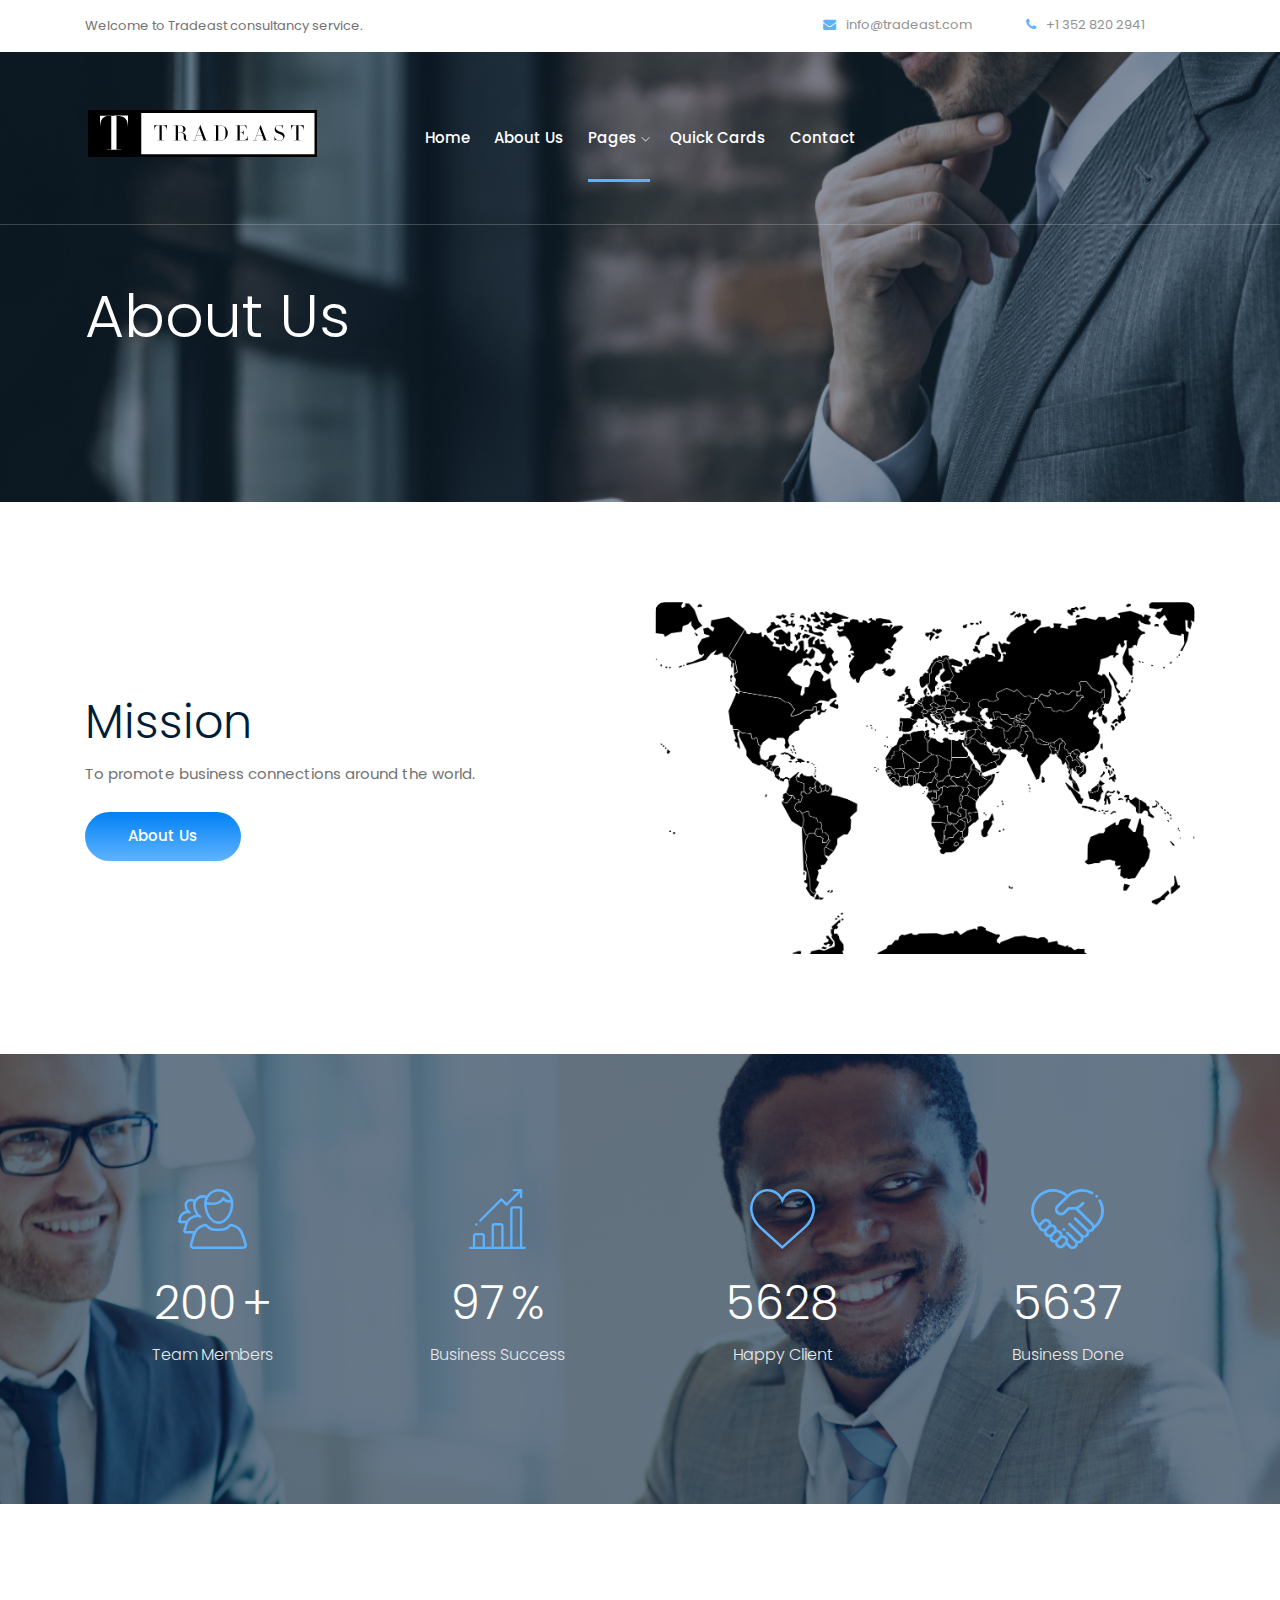
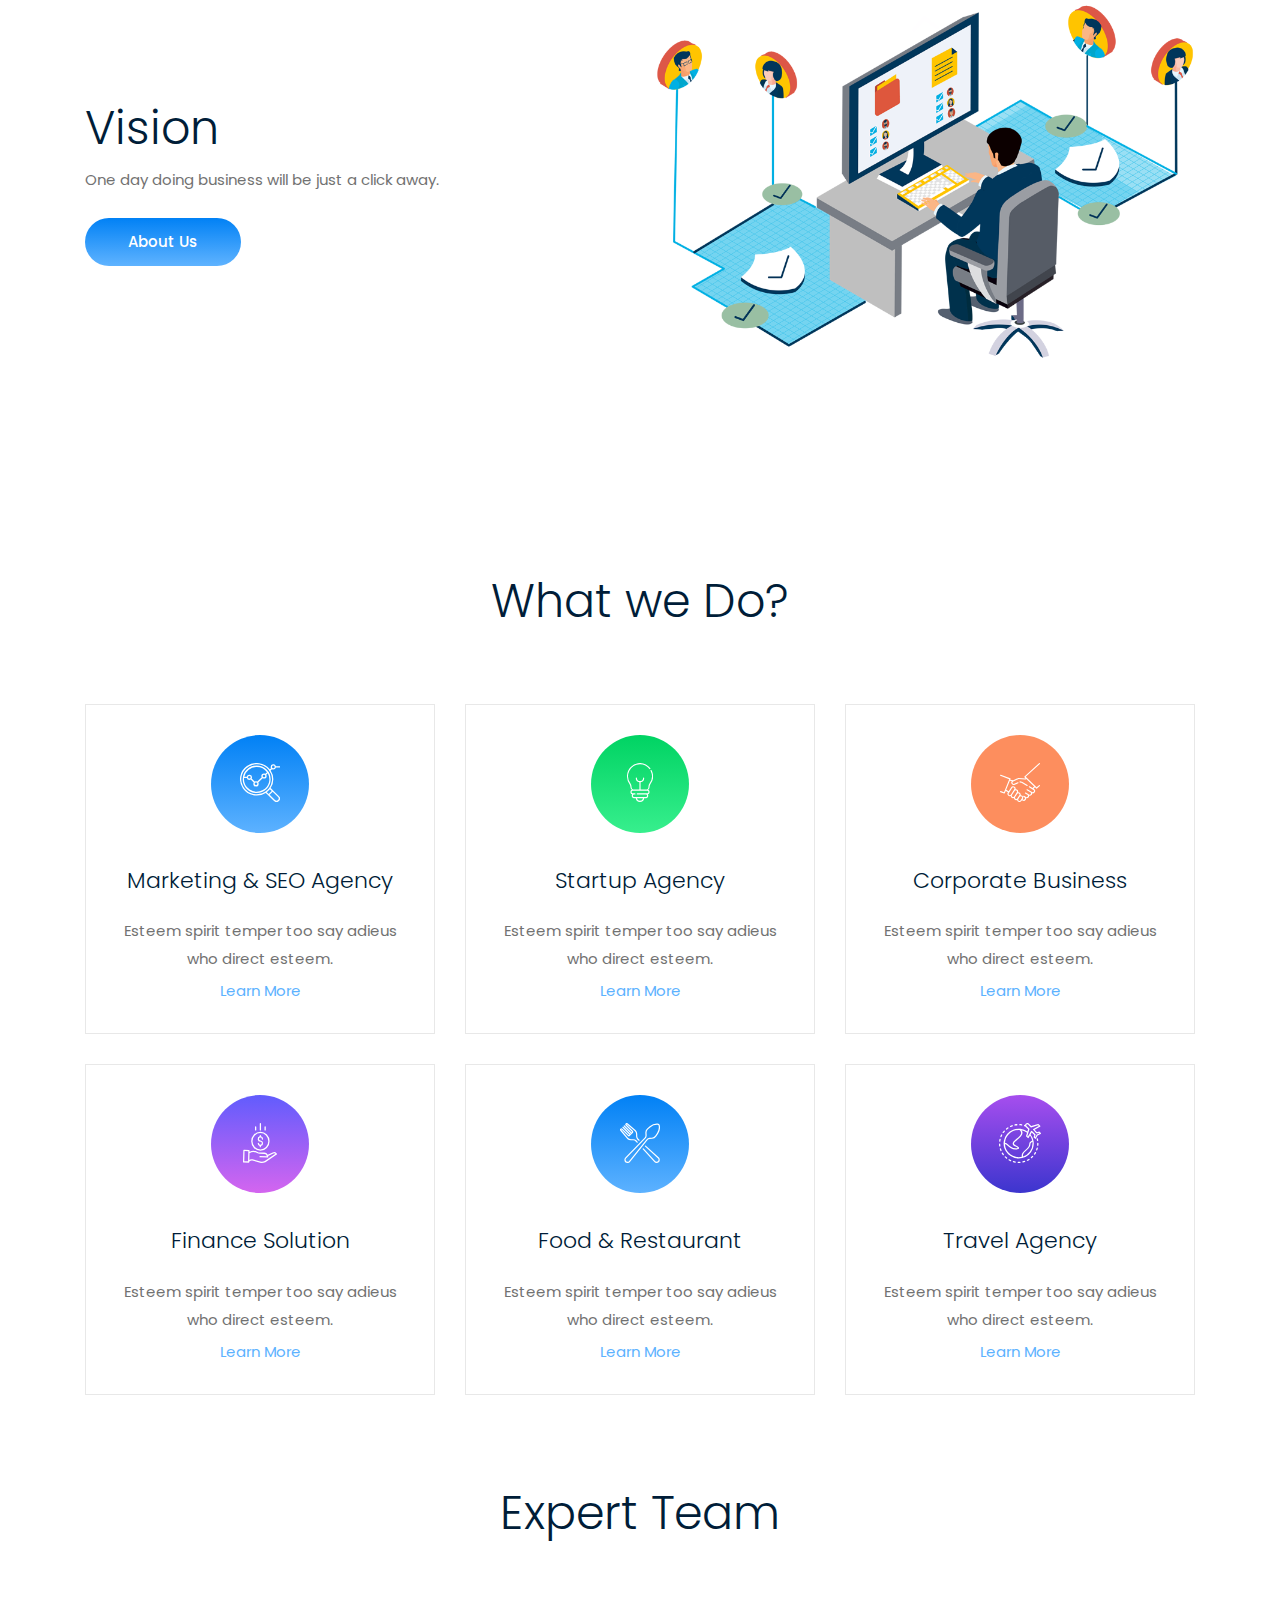
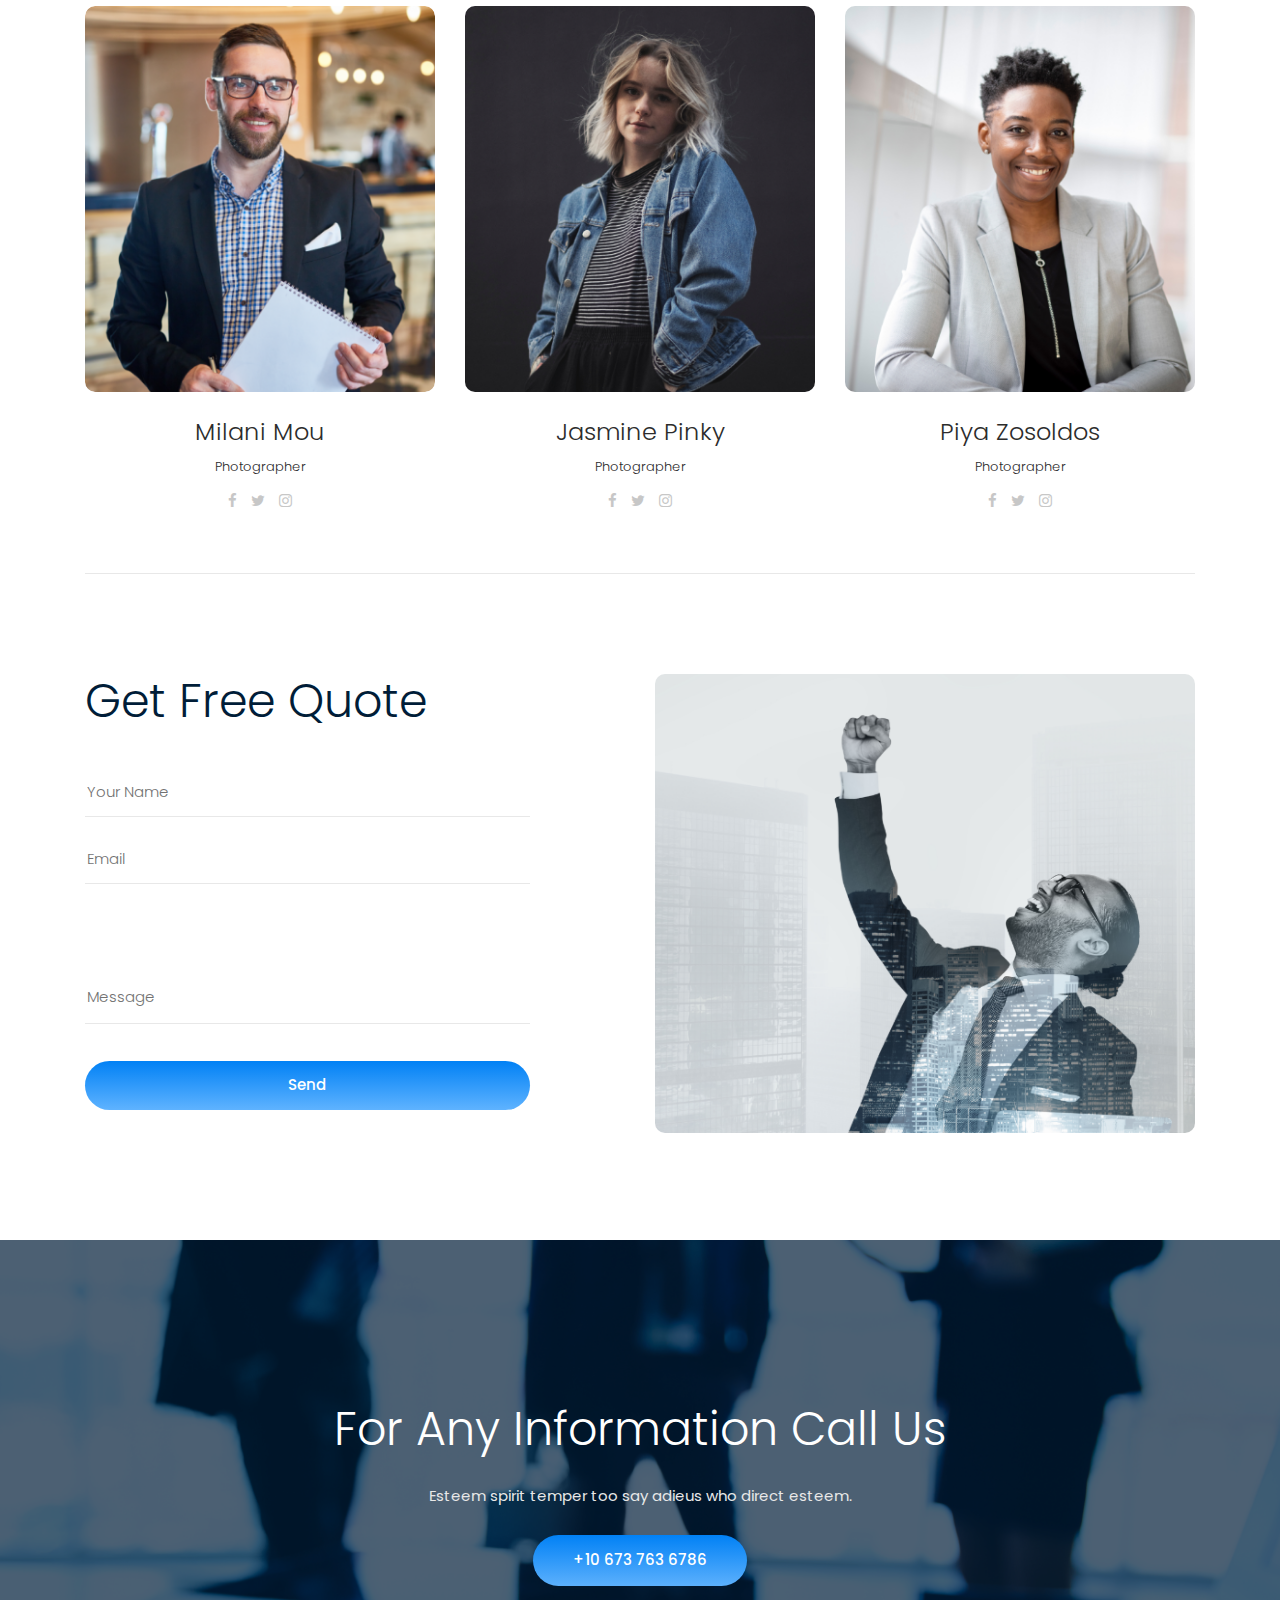
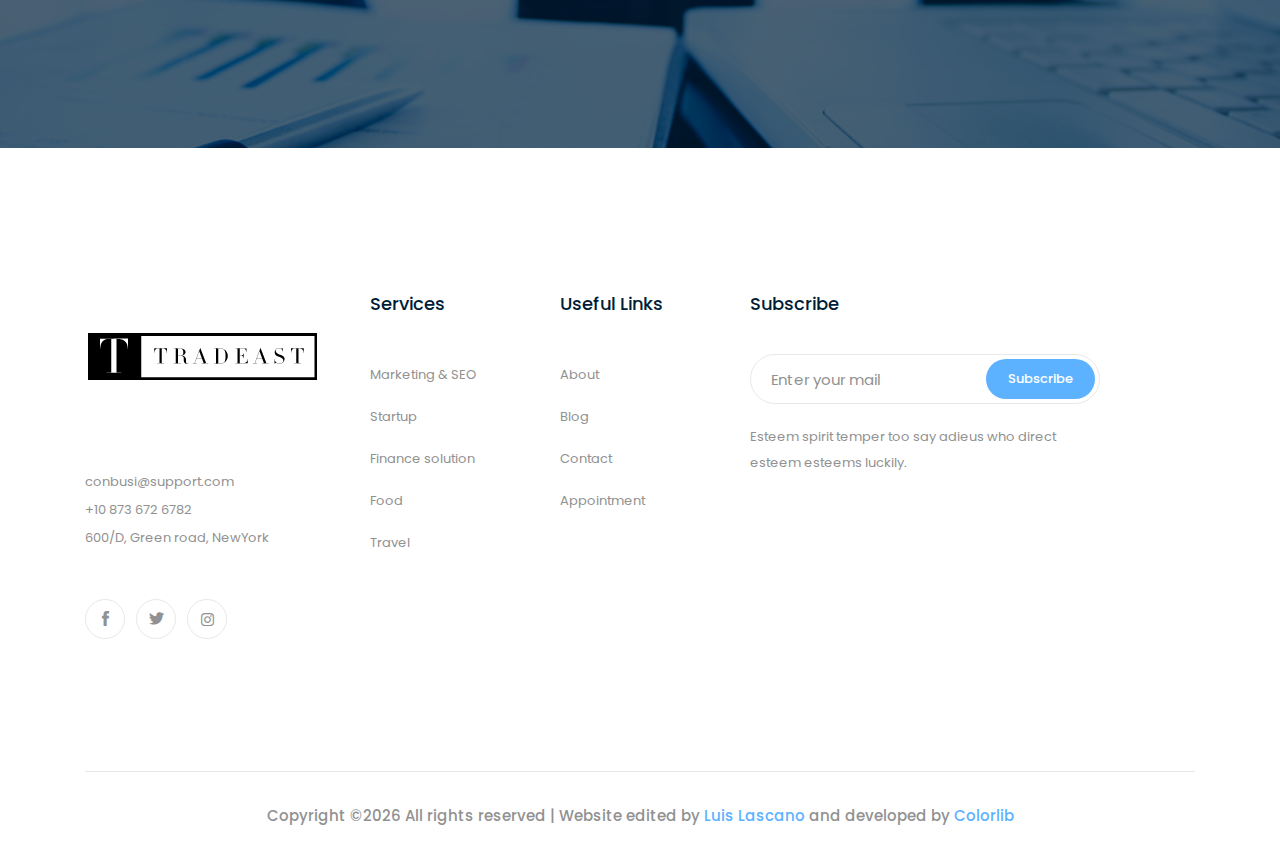
==== commit 8864dafa: "Update about.html" ====
--- a/about.html
+++ b/about.html
@@ -199,7 +199,7 @@
                 <div class="col-xl-6 col-lg-6">
                     <div class="about_text">
                         <h3>Vision</h3>
-                        <p>One day making business will be just a click away.</p>
+                        <p>One day doing business will be just a click away.</p>
                             <a href="#" class="boxed-btn3">About Us</a>
                     </div>
                 </div>
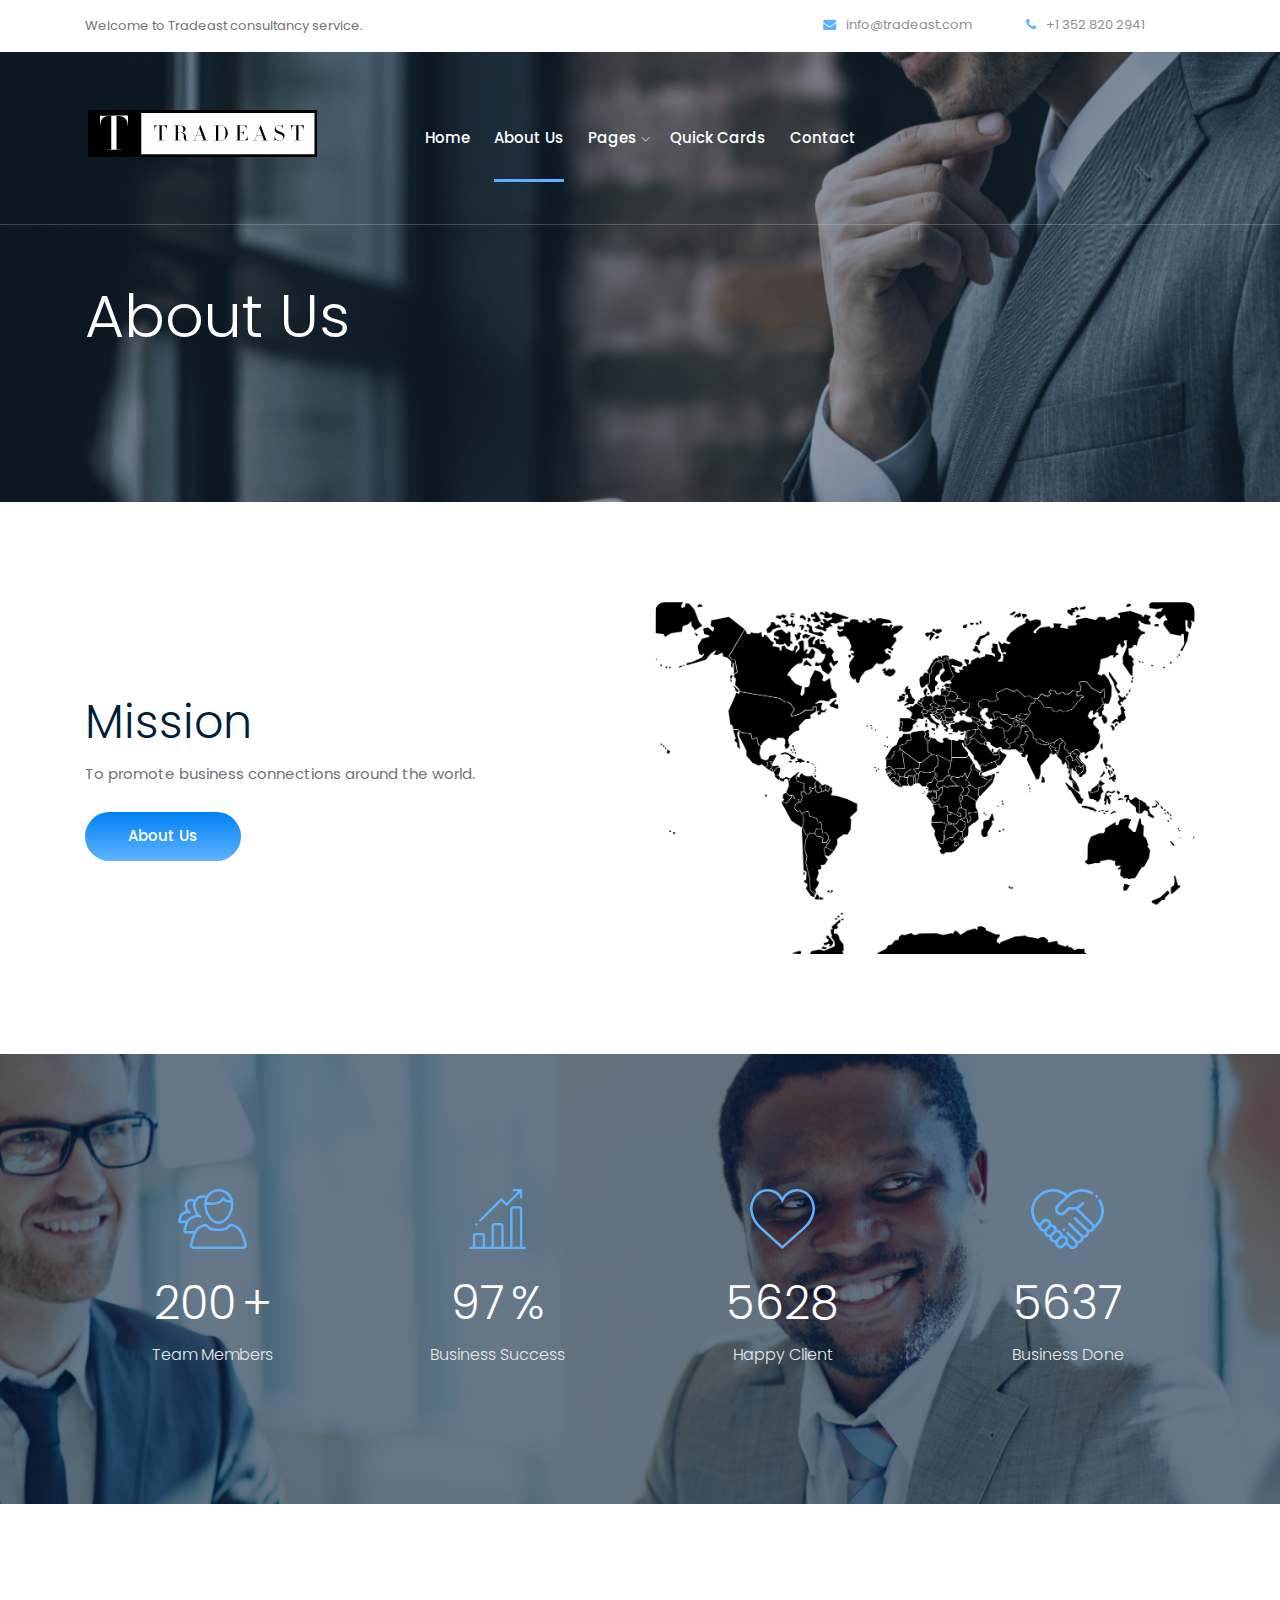
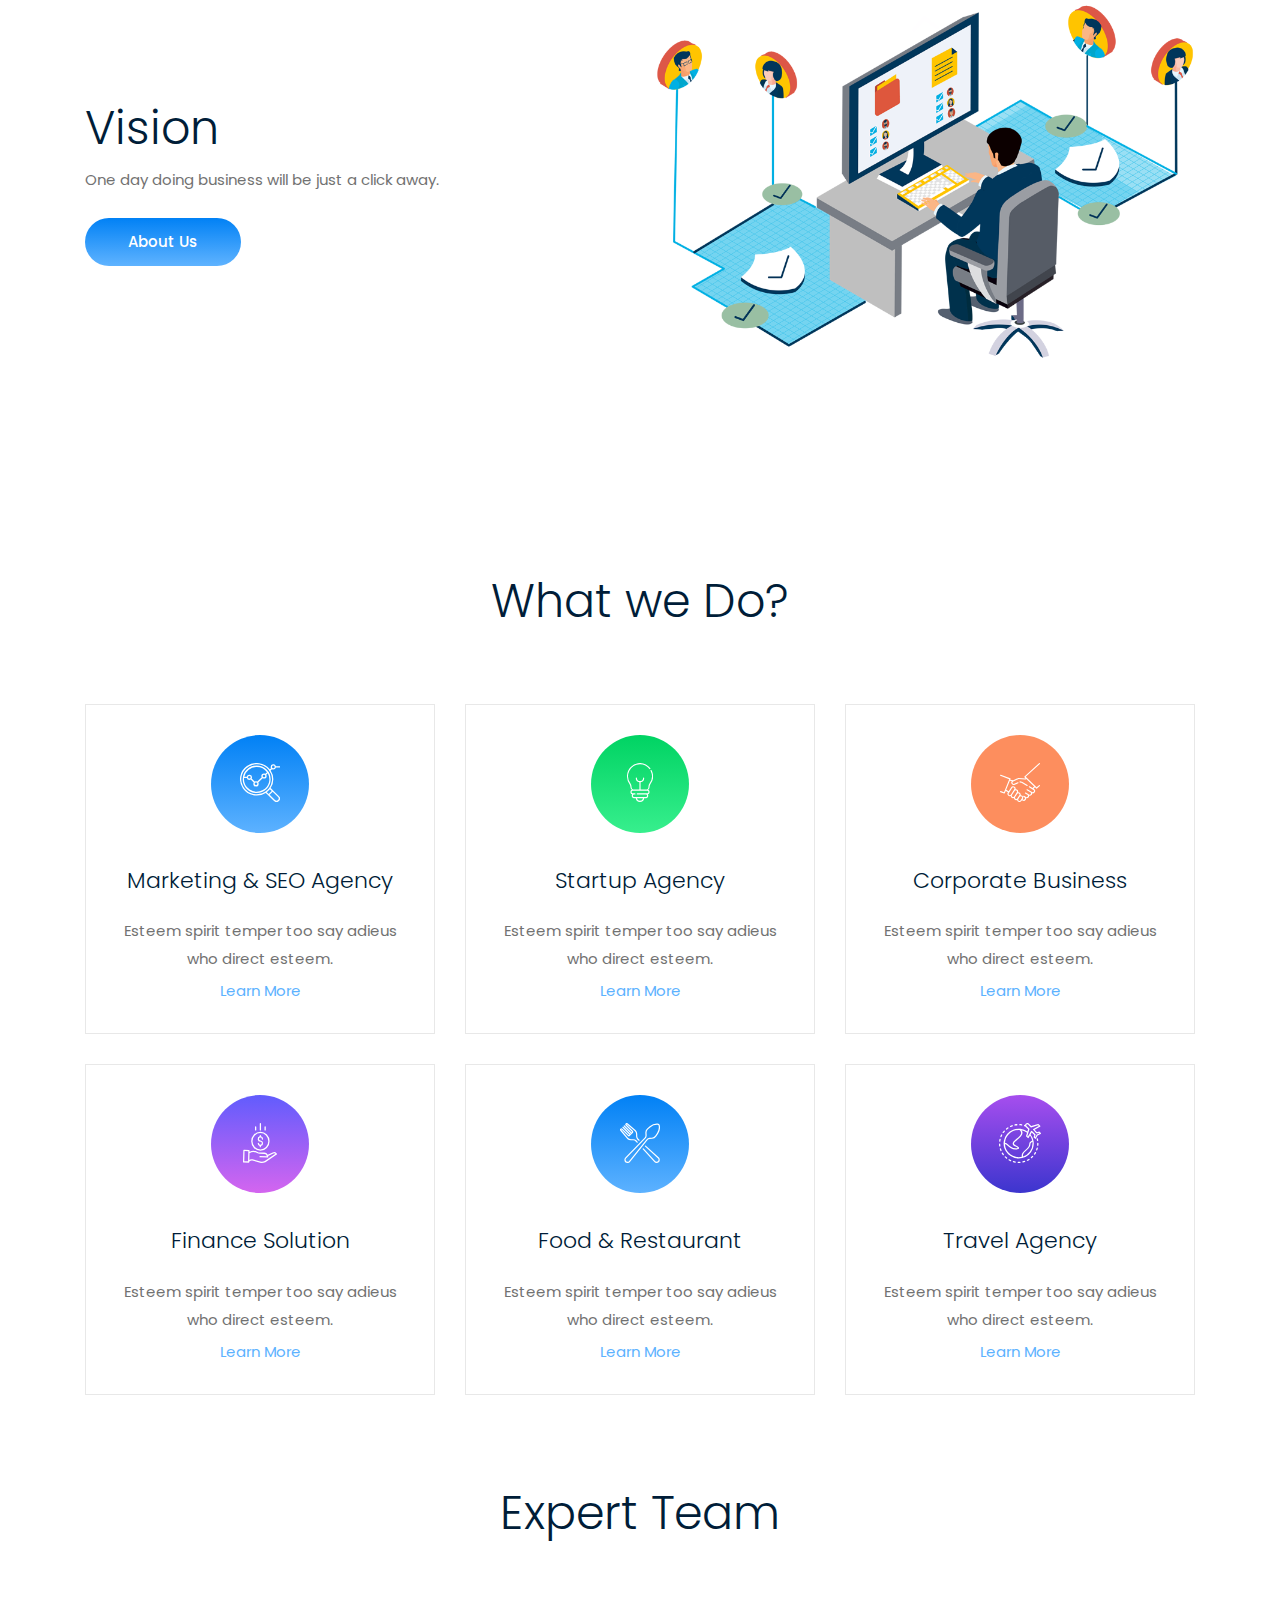
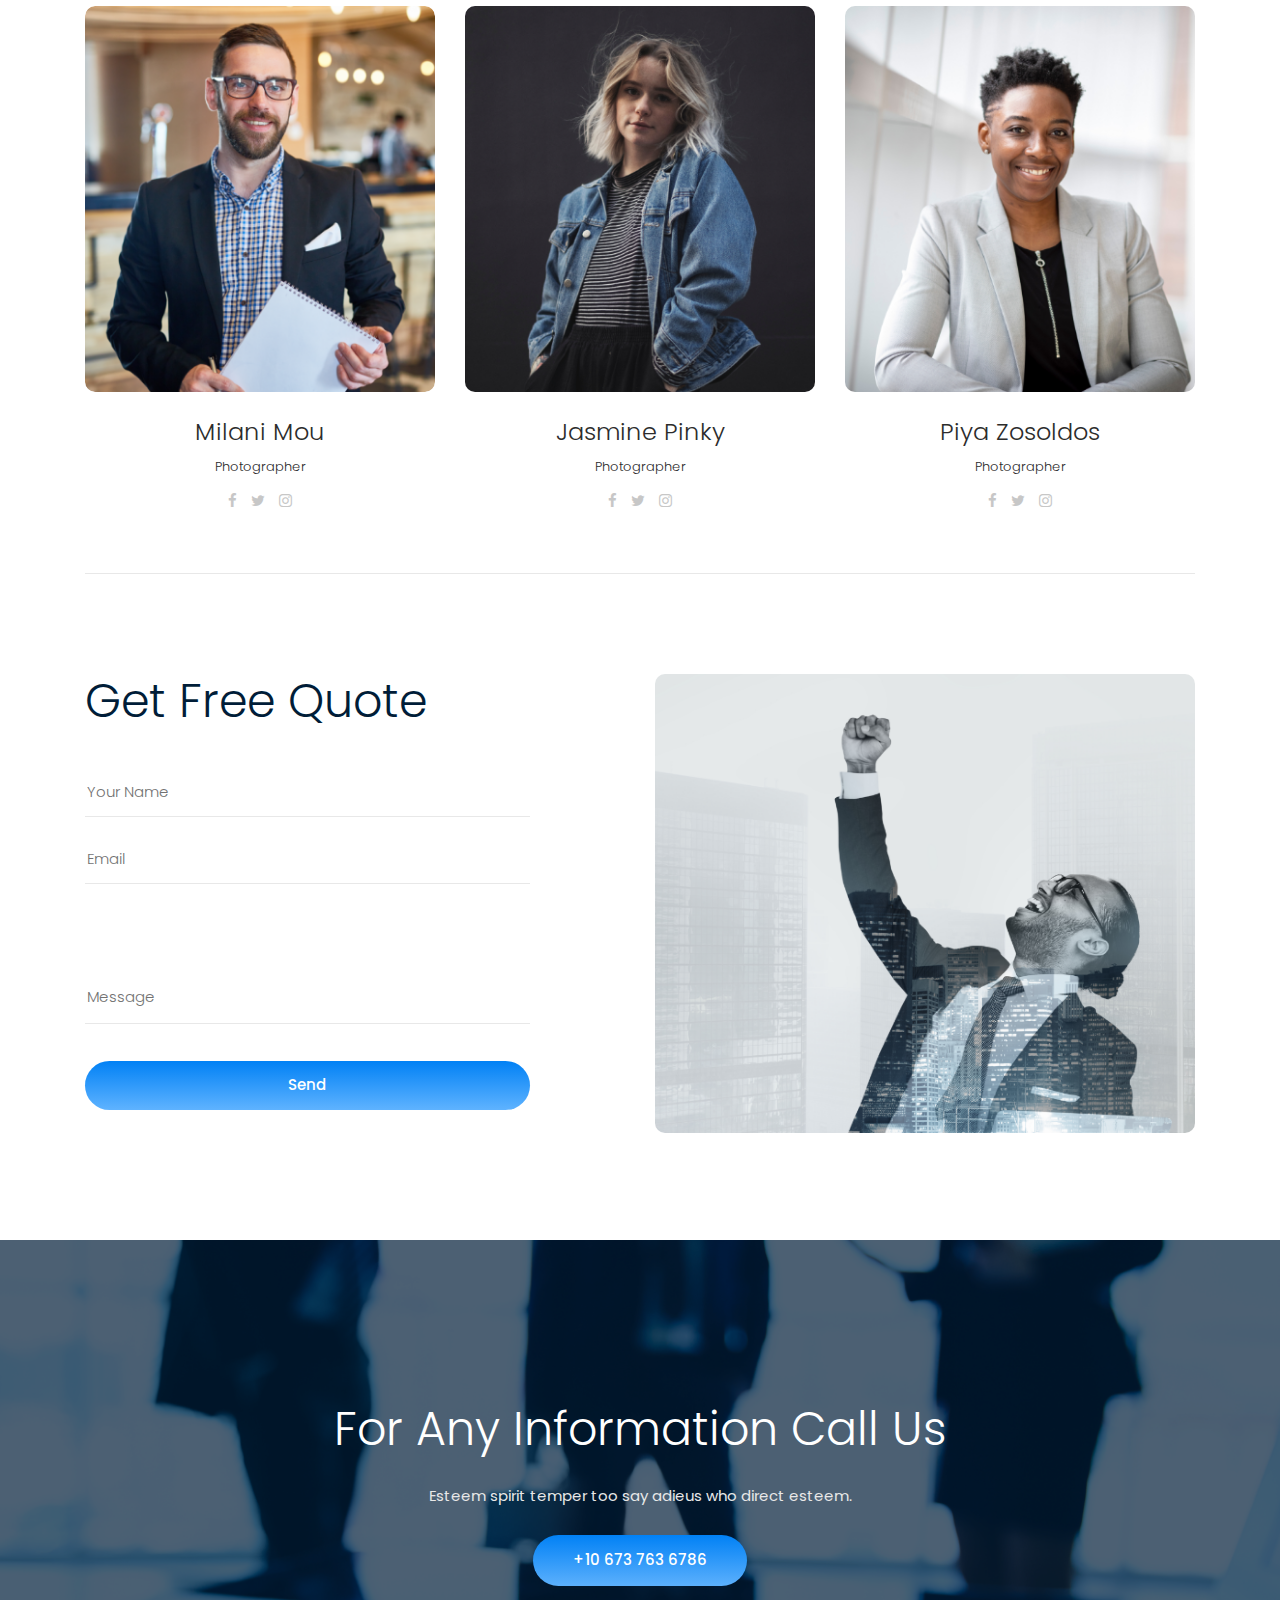
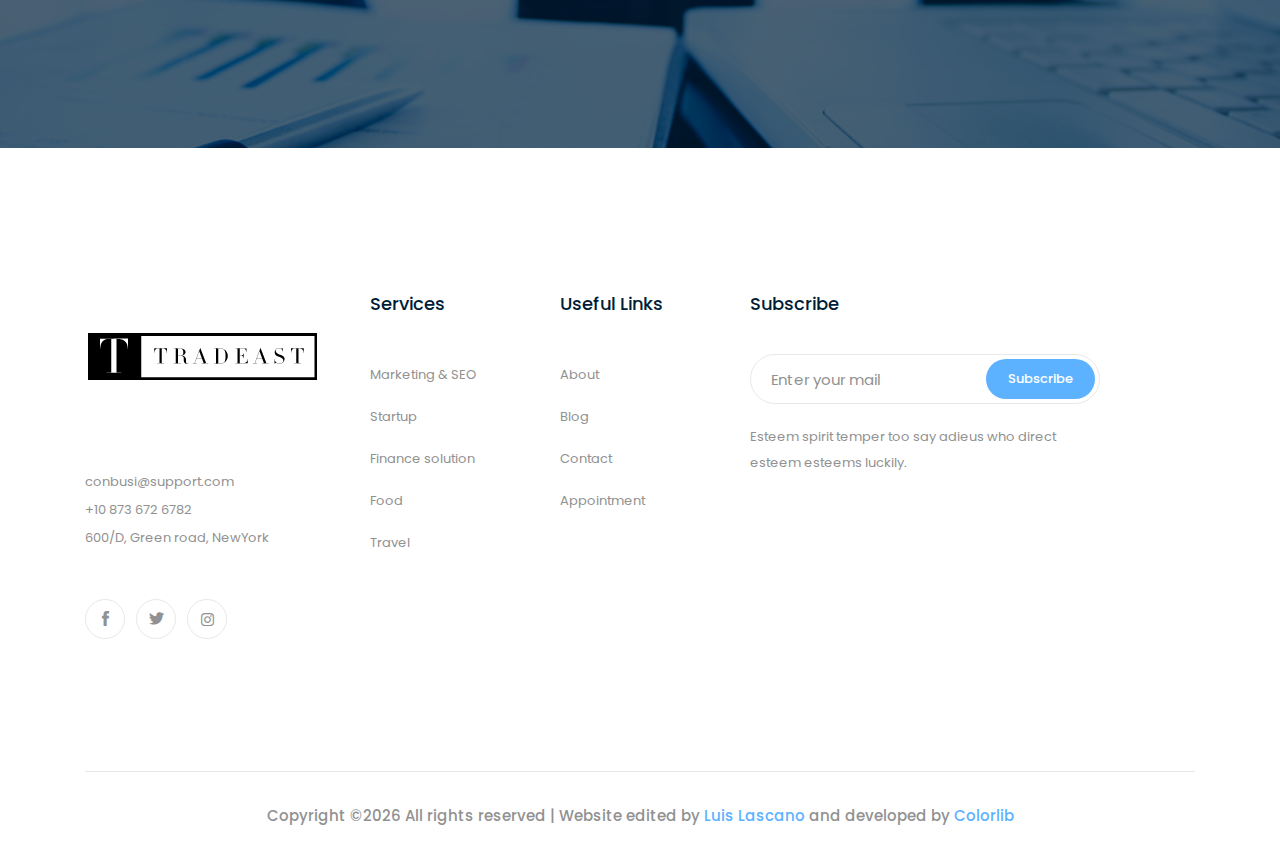
==== commit 7324cb56: "." ====
--- a/about.html
+++ b/about.html
@@ -75,8 +75,8 @@
                                     <nav>
                                          <ul id="navigation">
                                             <li><a href="index.html">home</a></li>
-											<li><a href="services.html">About us</a></li>
-                                            <li><a  class="active" href="#">pages <i class="ti-angle-down"></i></a>
+											<li><a class="active" href="services.html">About us</a></li>
+                                            <li><a  href="#">pages <i class="ti-angle-down"></i></a>
                                                 <ul class="submenu">
                                                         
                                                         
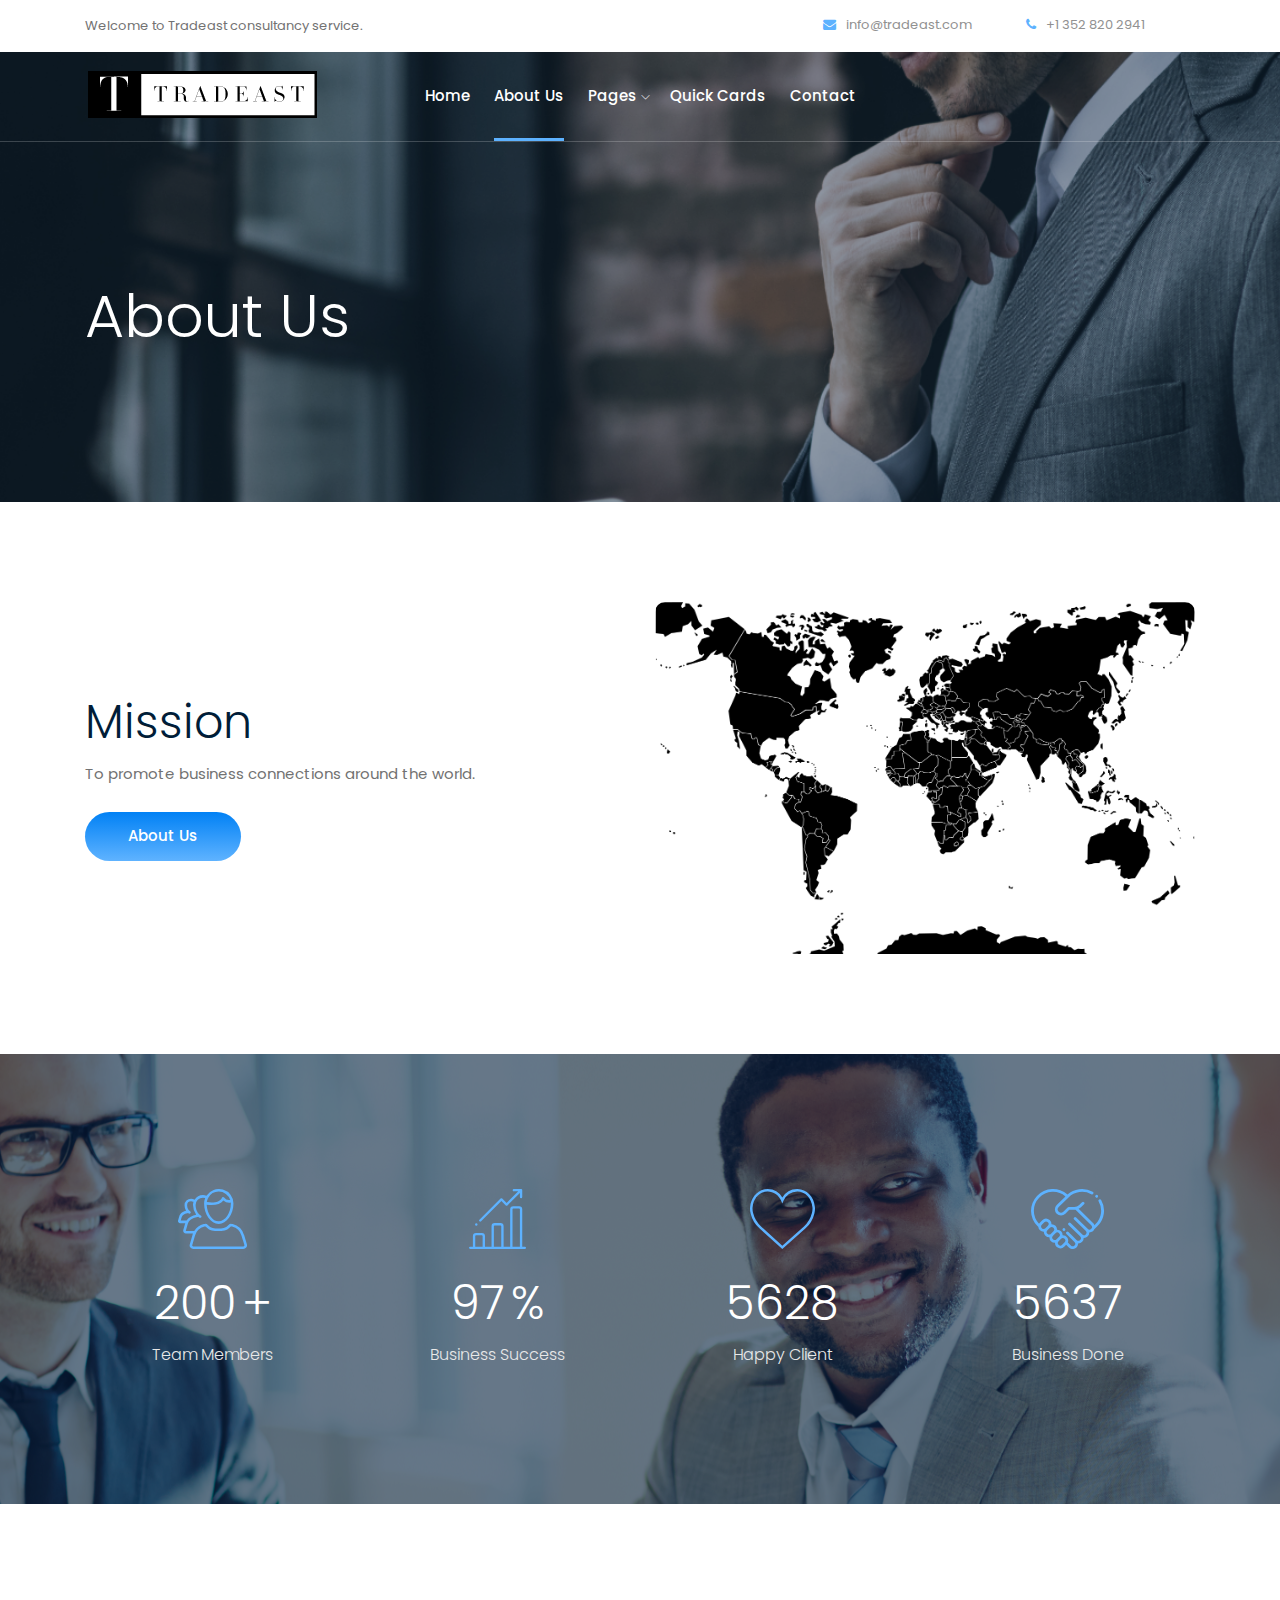
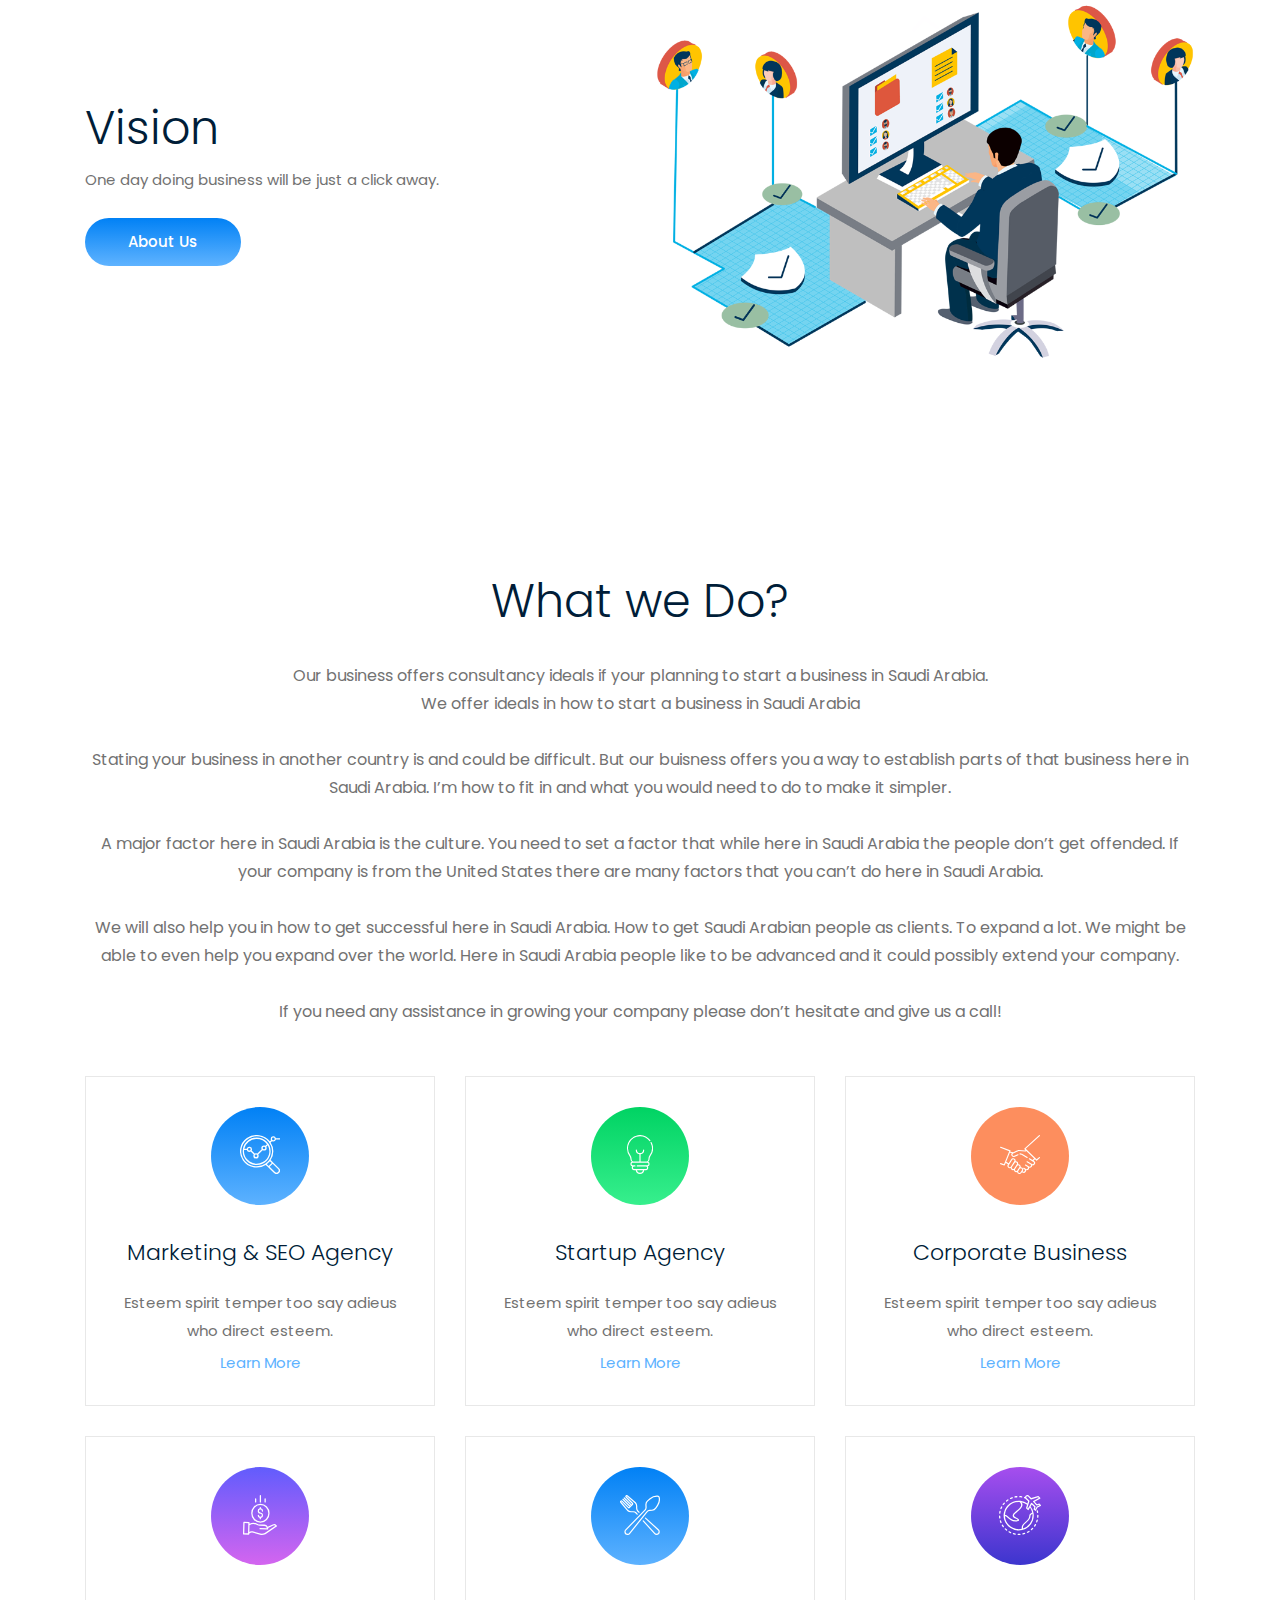
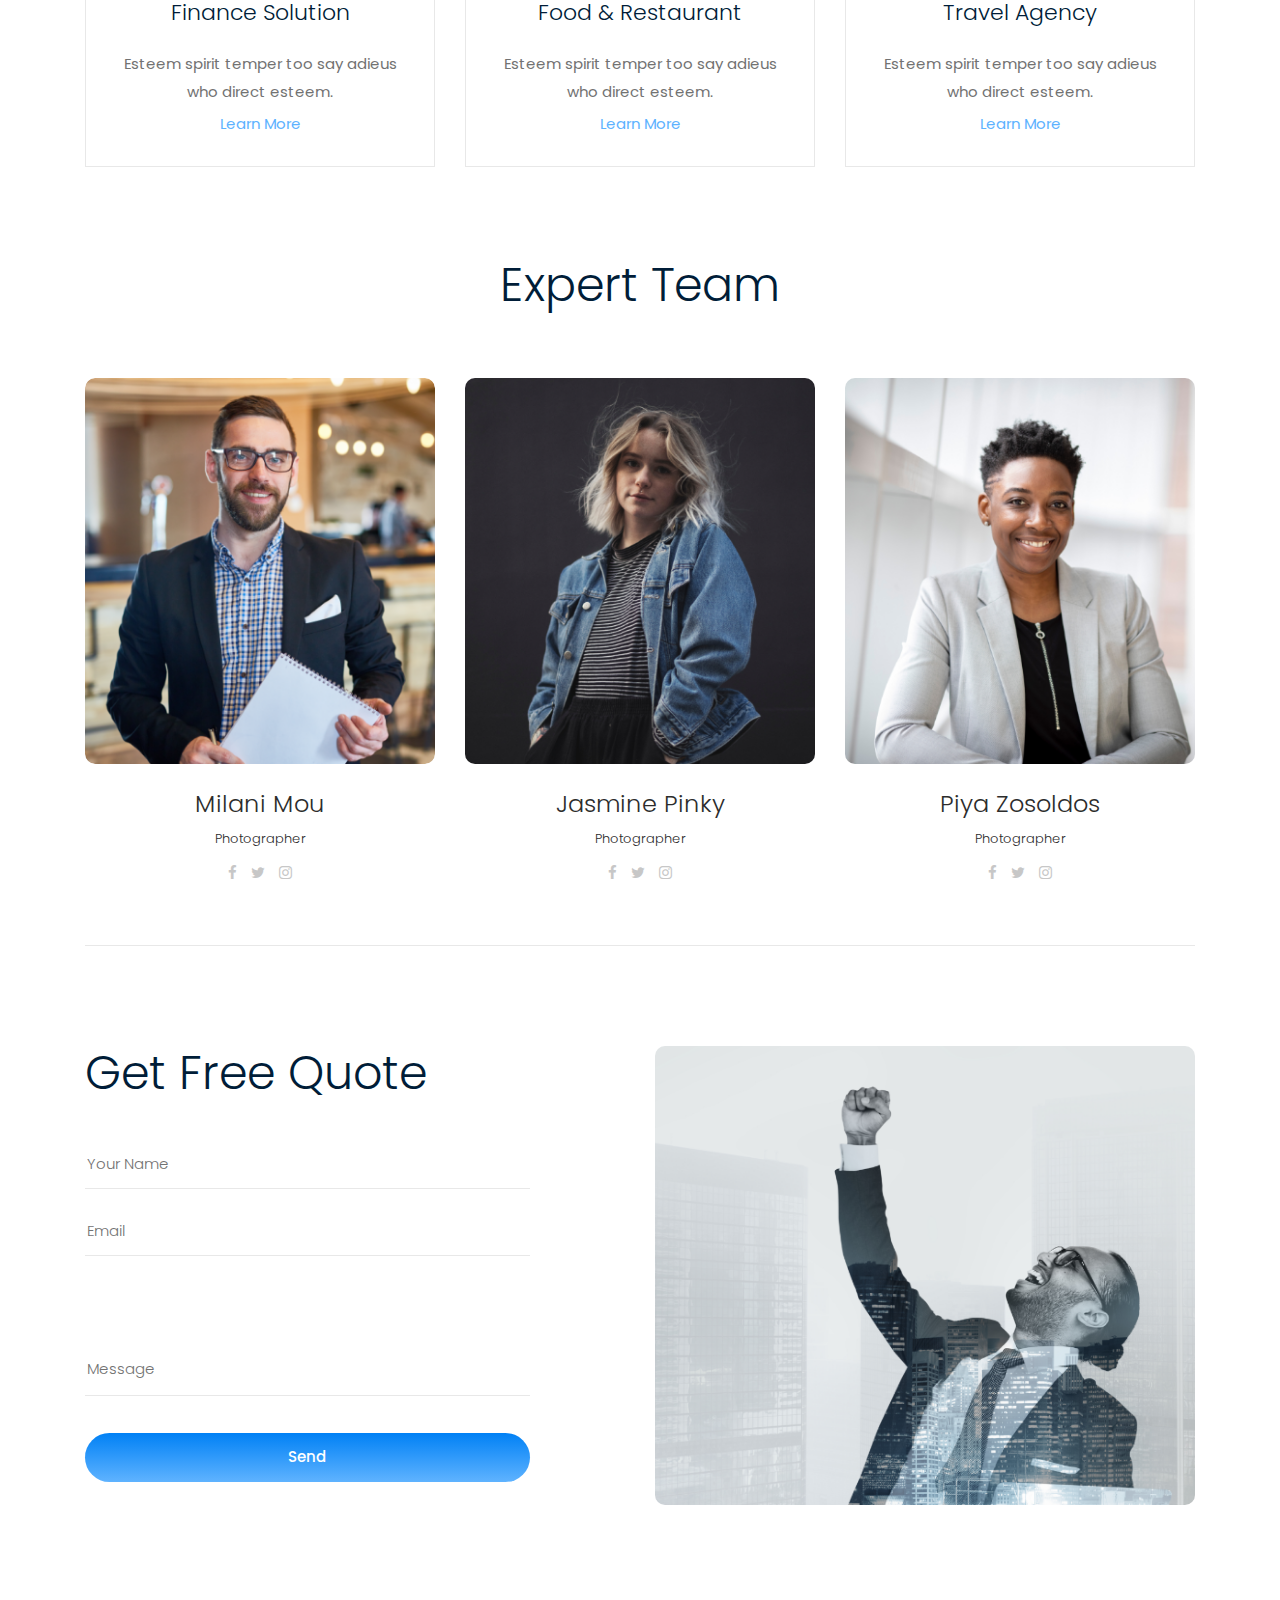
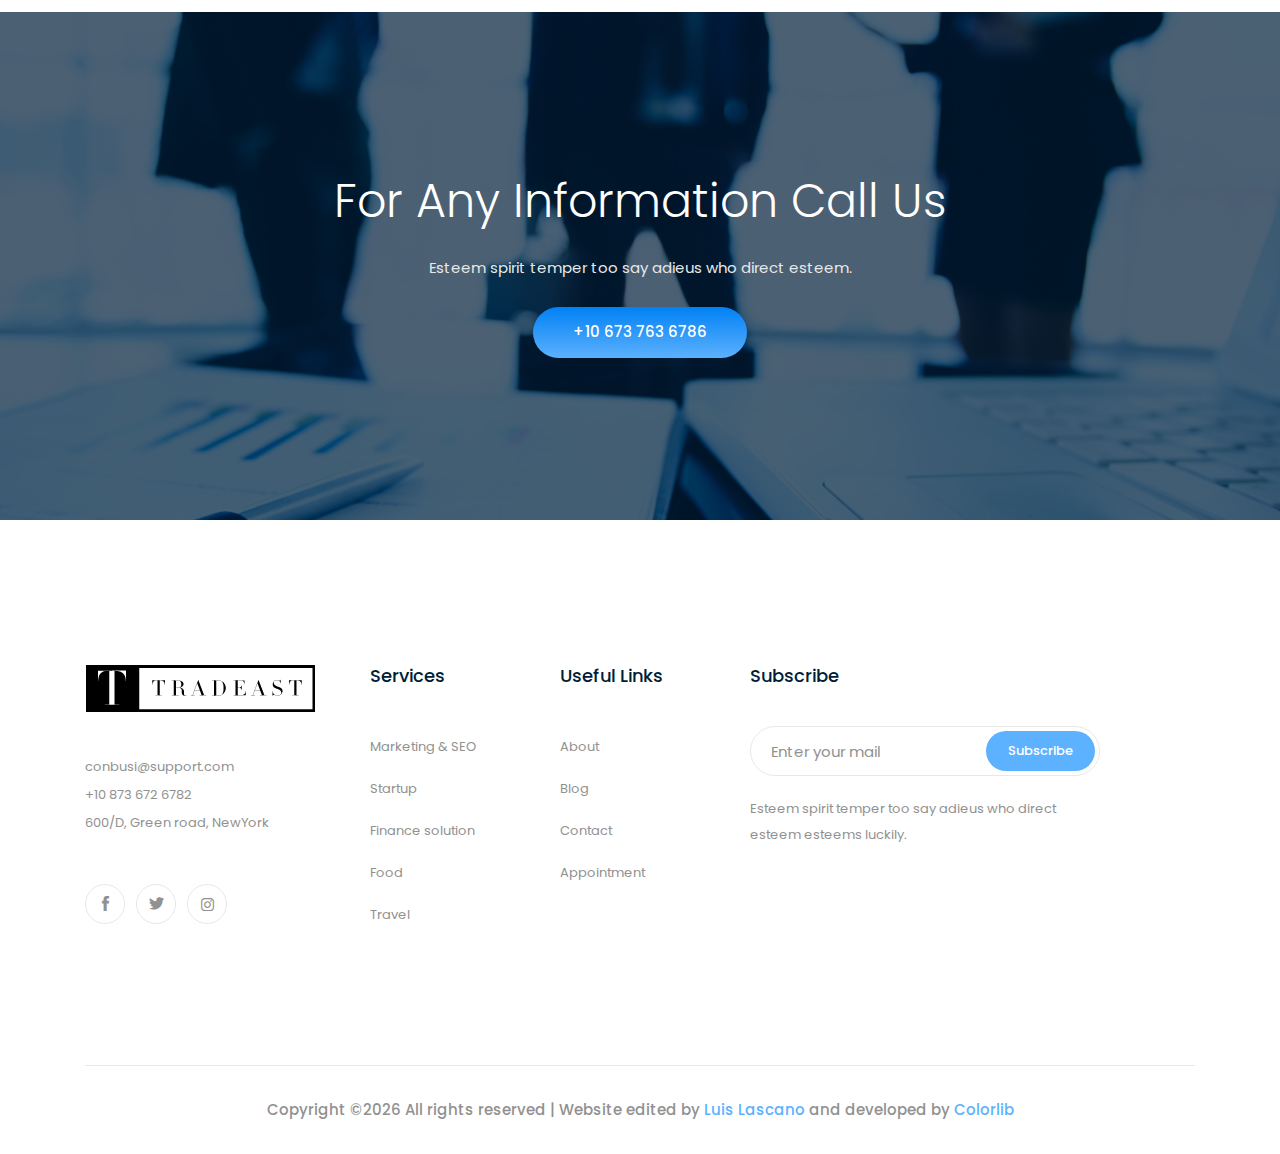
==== commit c9f68ad1: "Update about.html" ====
--- a/about.html
+++ b/about.html
@@ -219,6 +219,18 @@
                     <div class="col-xl-12">
                         <div class="section_title text-center mb-50">
                             <h3>What we Do?</h3>
+							<p>Our business offers consultancy ideals if your planning to start a business in Saudi Arabia.
+
+<p>We offer ideals in how 
+to start a business in Saudi Arabia </p>
+<p>‎‎</p>
+<p>Stating your business in another country is and could be difficult. But our buisness offers you a way to establish parts of that business here in Saudi Arabia. I’m how to fit in and what you would need to do to make it simpler. </p>
+<p>‎‎</p>
+<p>A major factor here in Saudi Arabia is the culture.  You need to set a factor that while here in Saudi Arabia the people don’t get offended. If your company is from the United States there are many factors that you can’t do here in Saudi Arabia.</p>
+<p>‎‎</p>
+<p>We will also help you in how to get successful here in Saudi Arabia. How to get Saudi Arabian people as clients. To expand a lot. We might be able to even help you expand over the world. Here in Saudi Arabia people like to be advanced and it could possibly extend your company.</p>
+<p>‎‎</p>
+<p>If you need any assistance in growing your company please don’t hesitate and give us a call!</p>
                         </div>
                     </div>
                 </div>
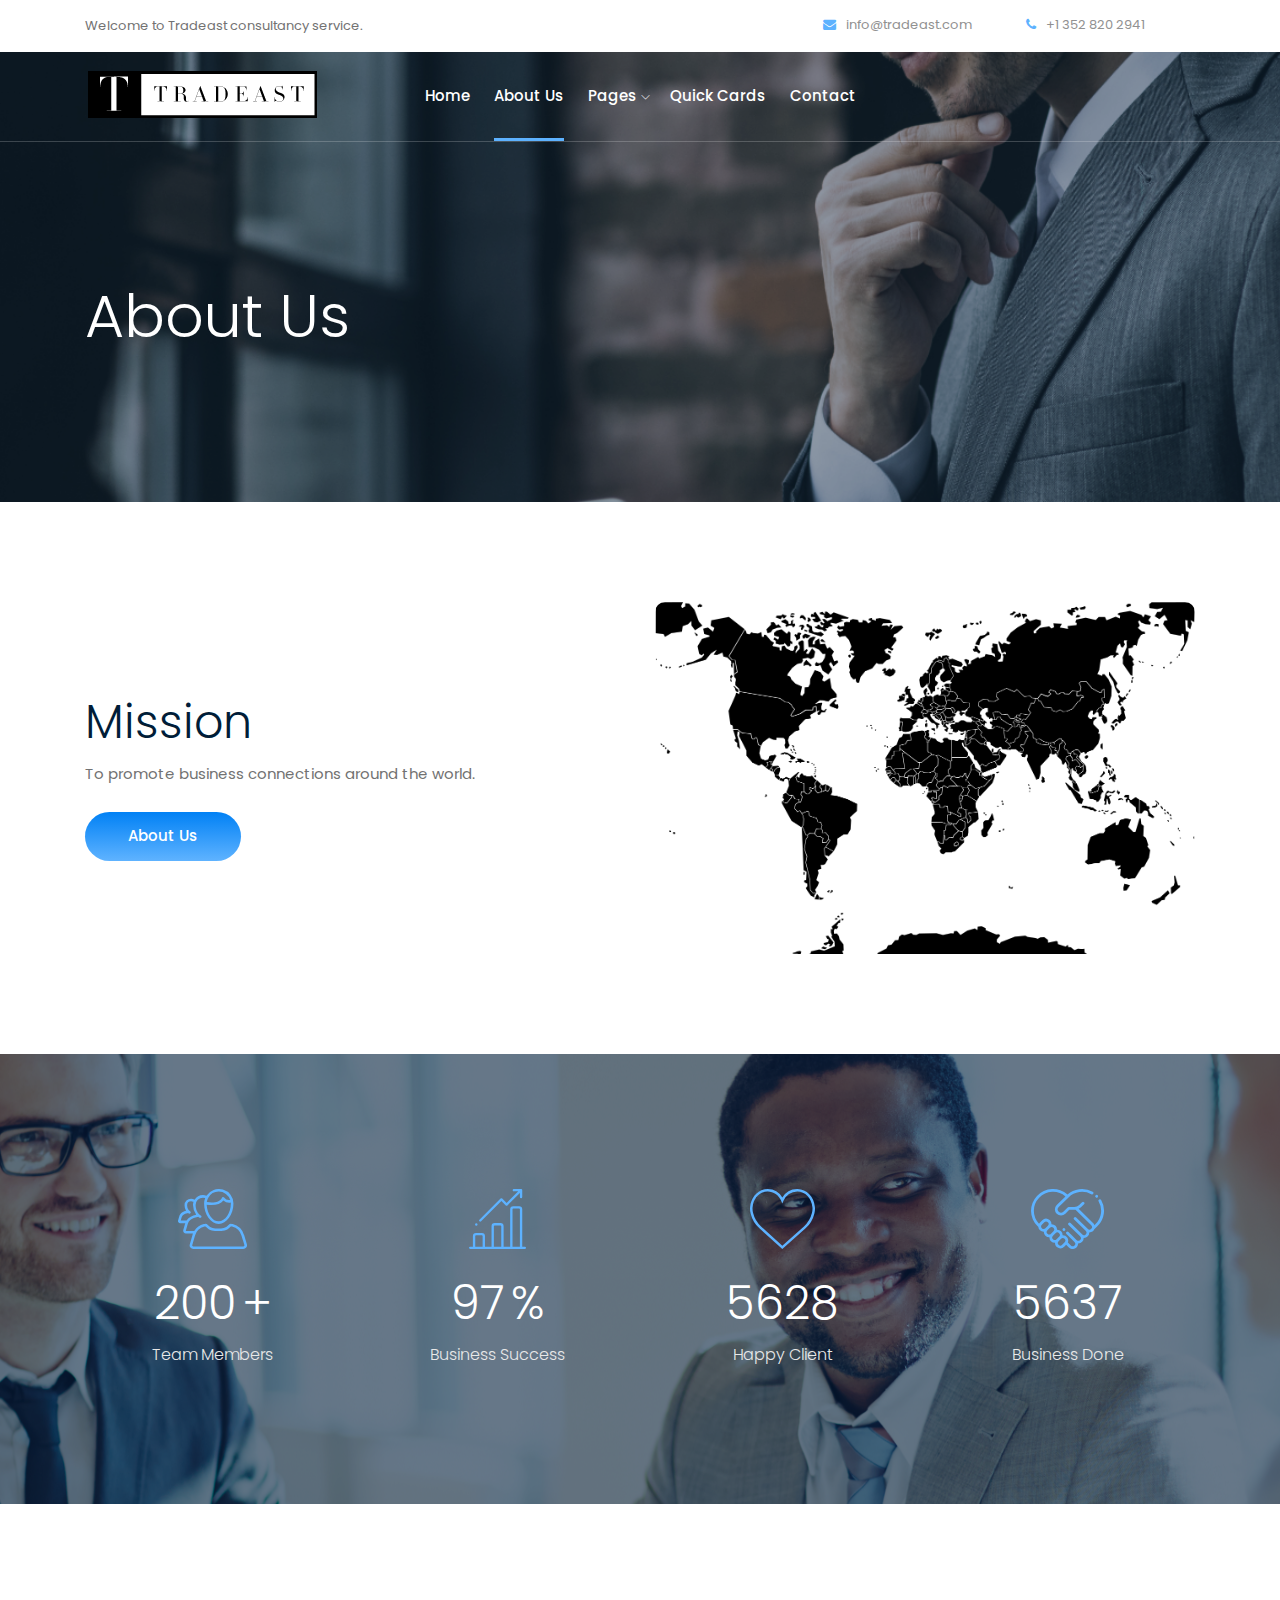
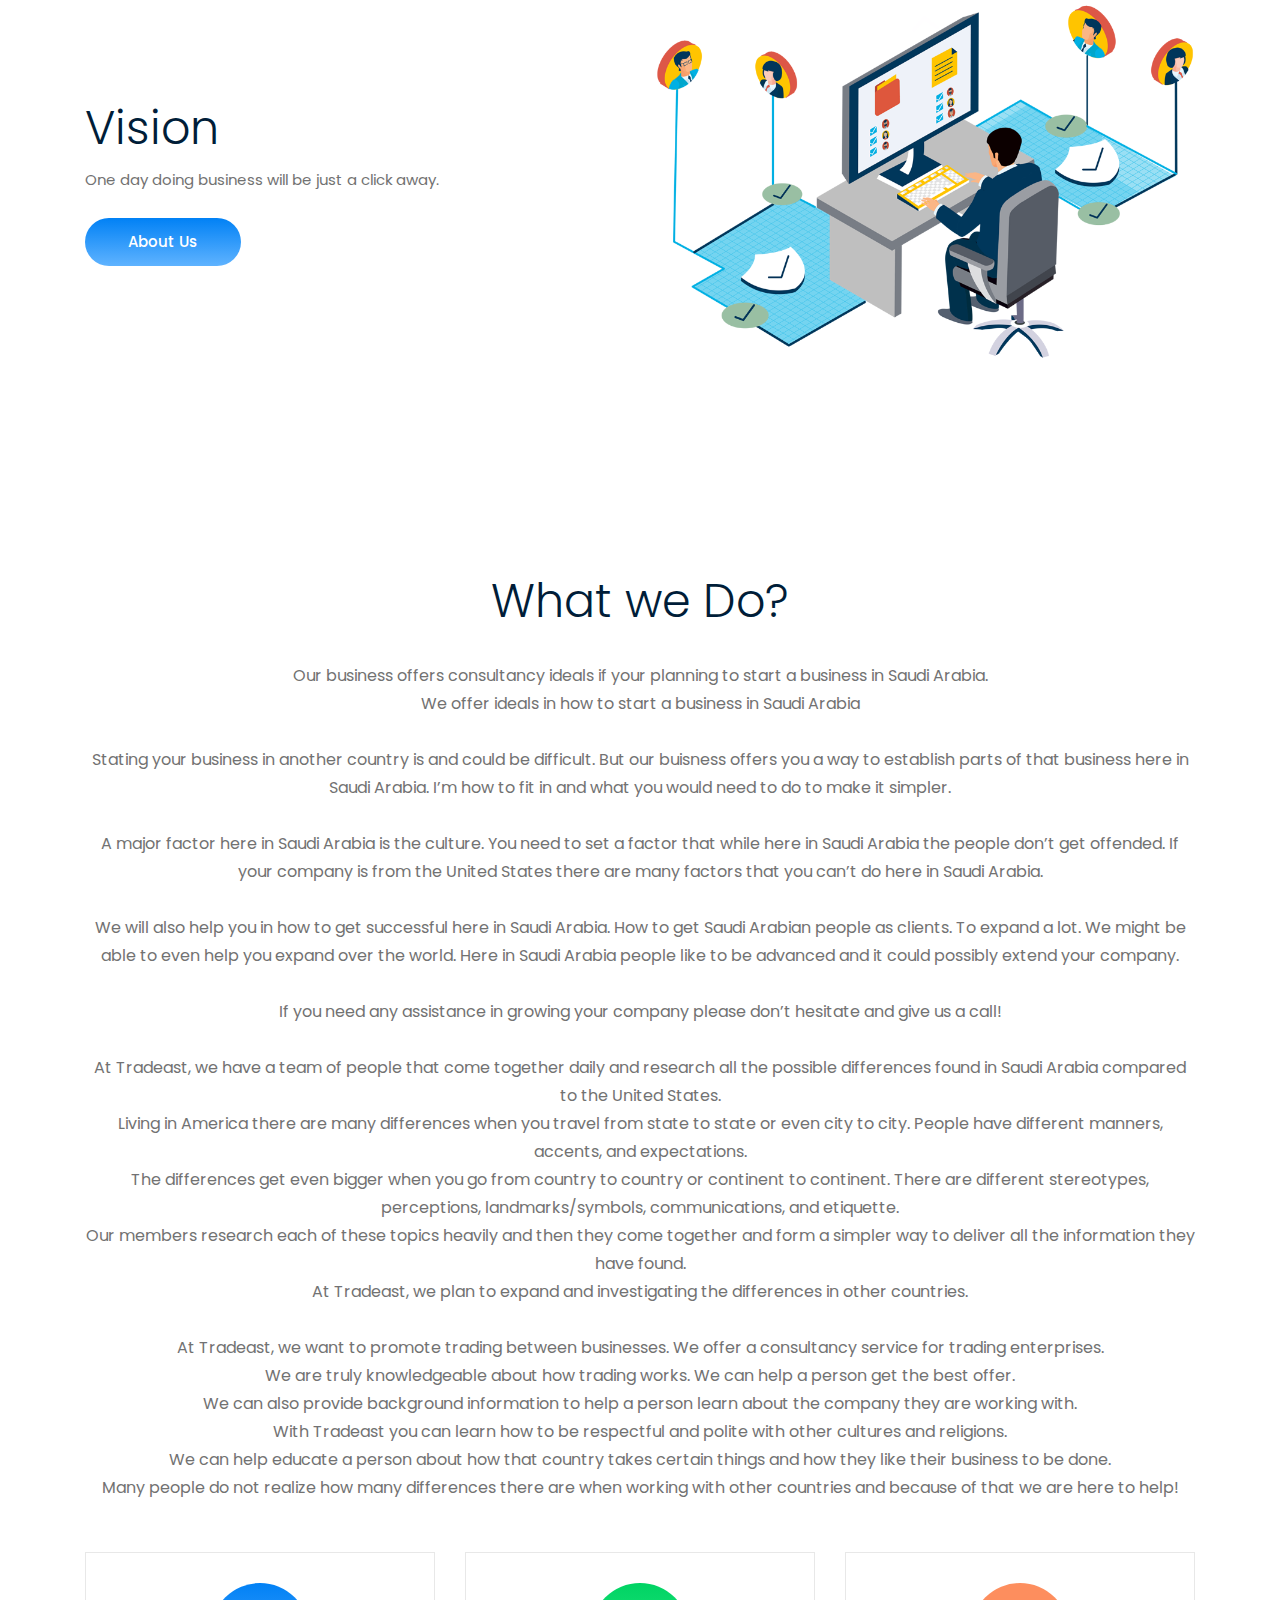
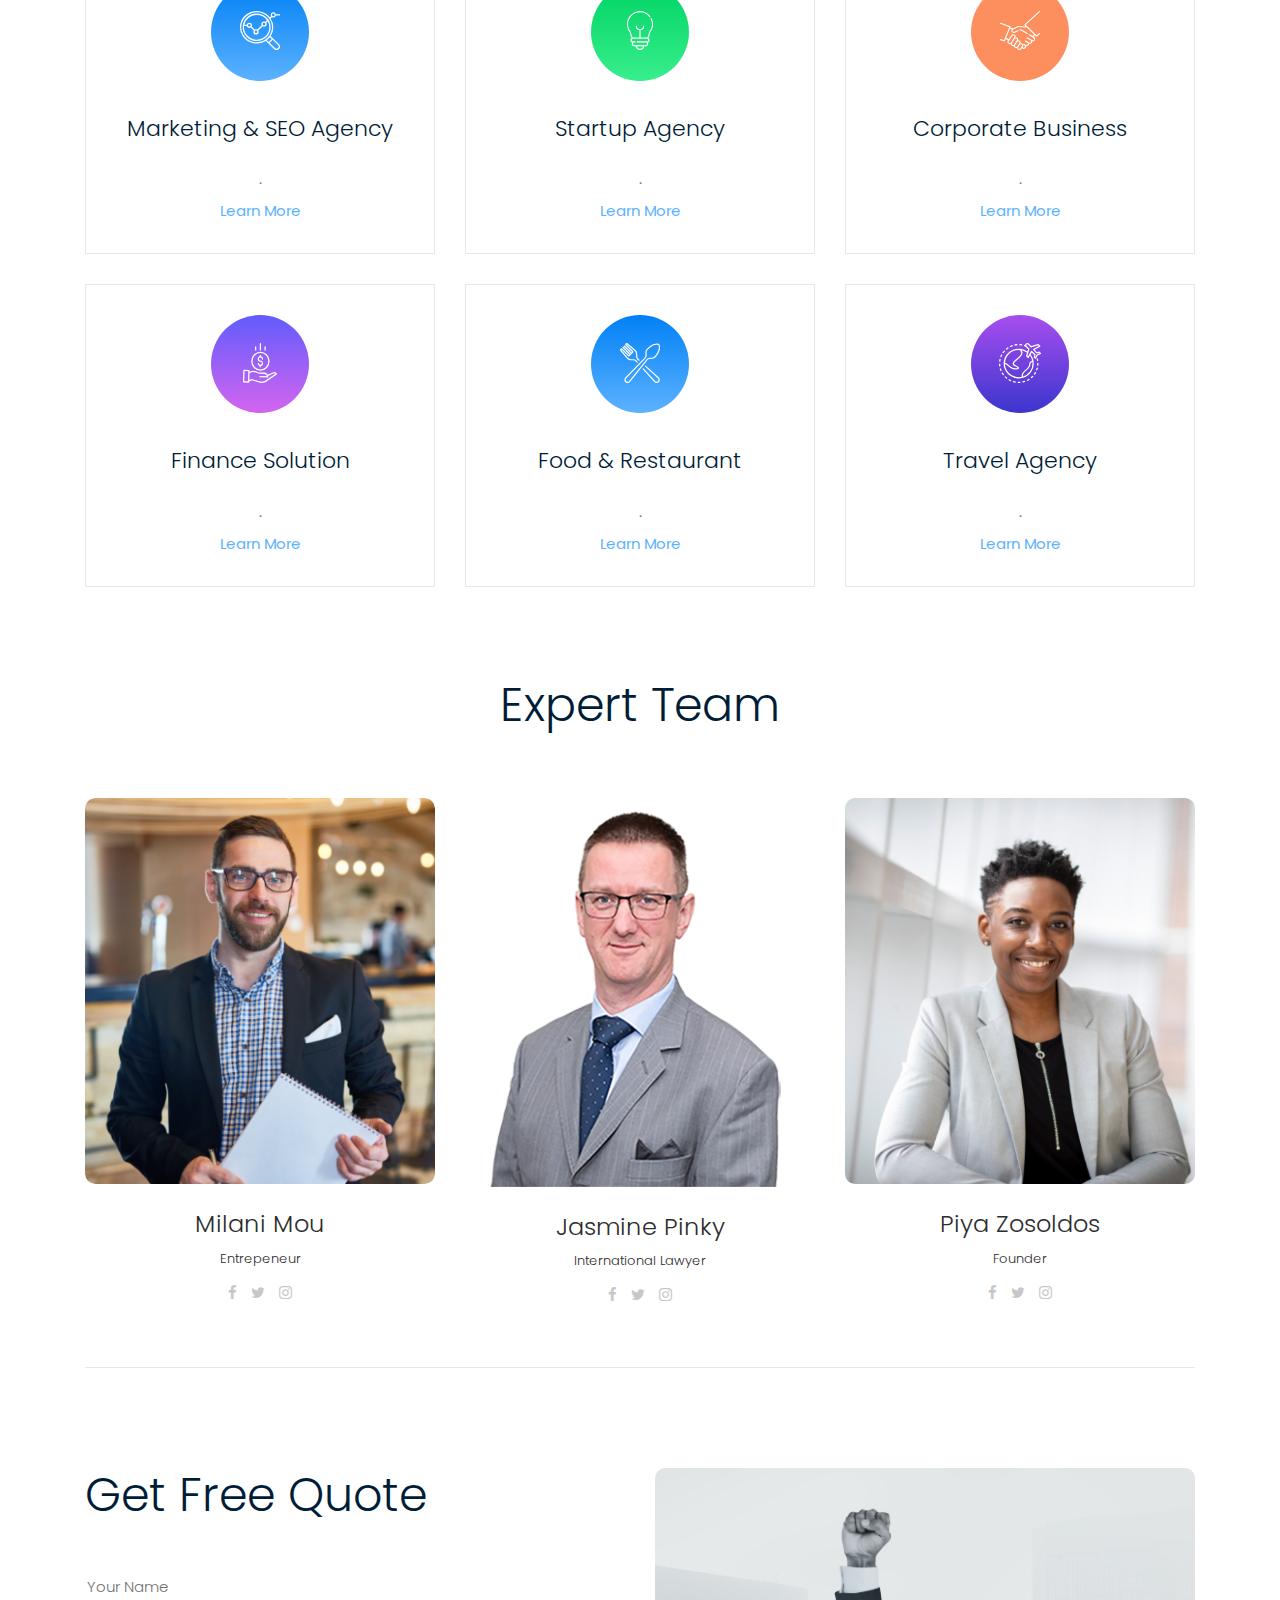
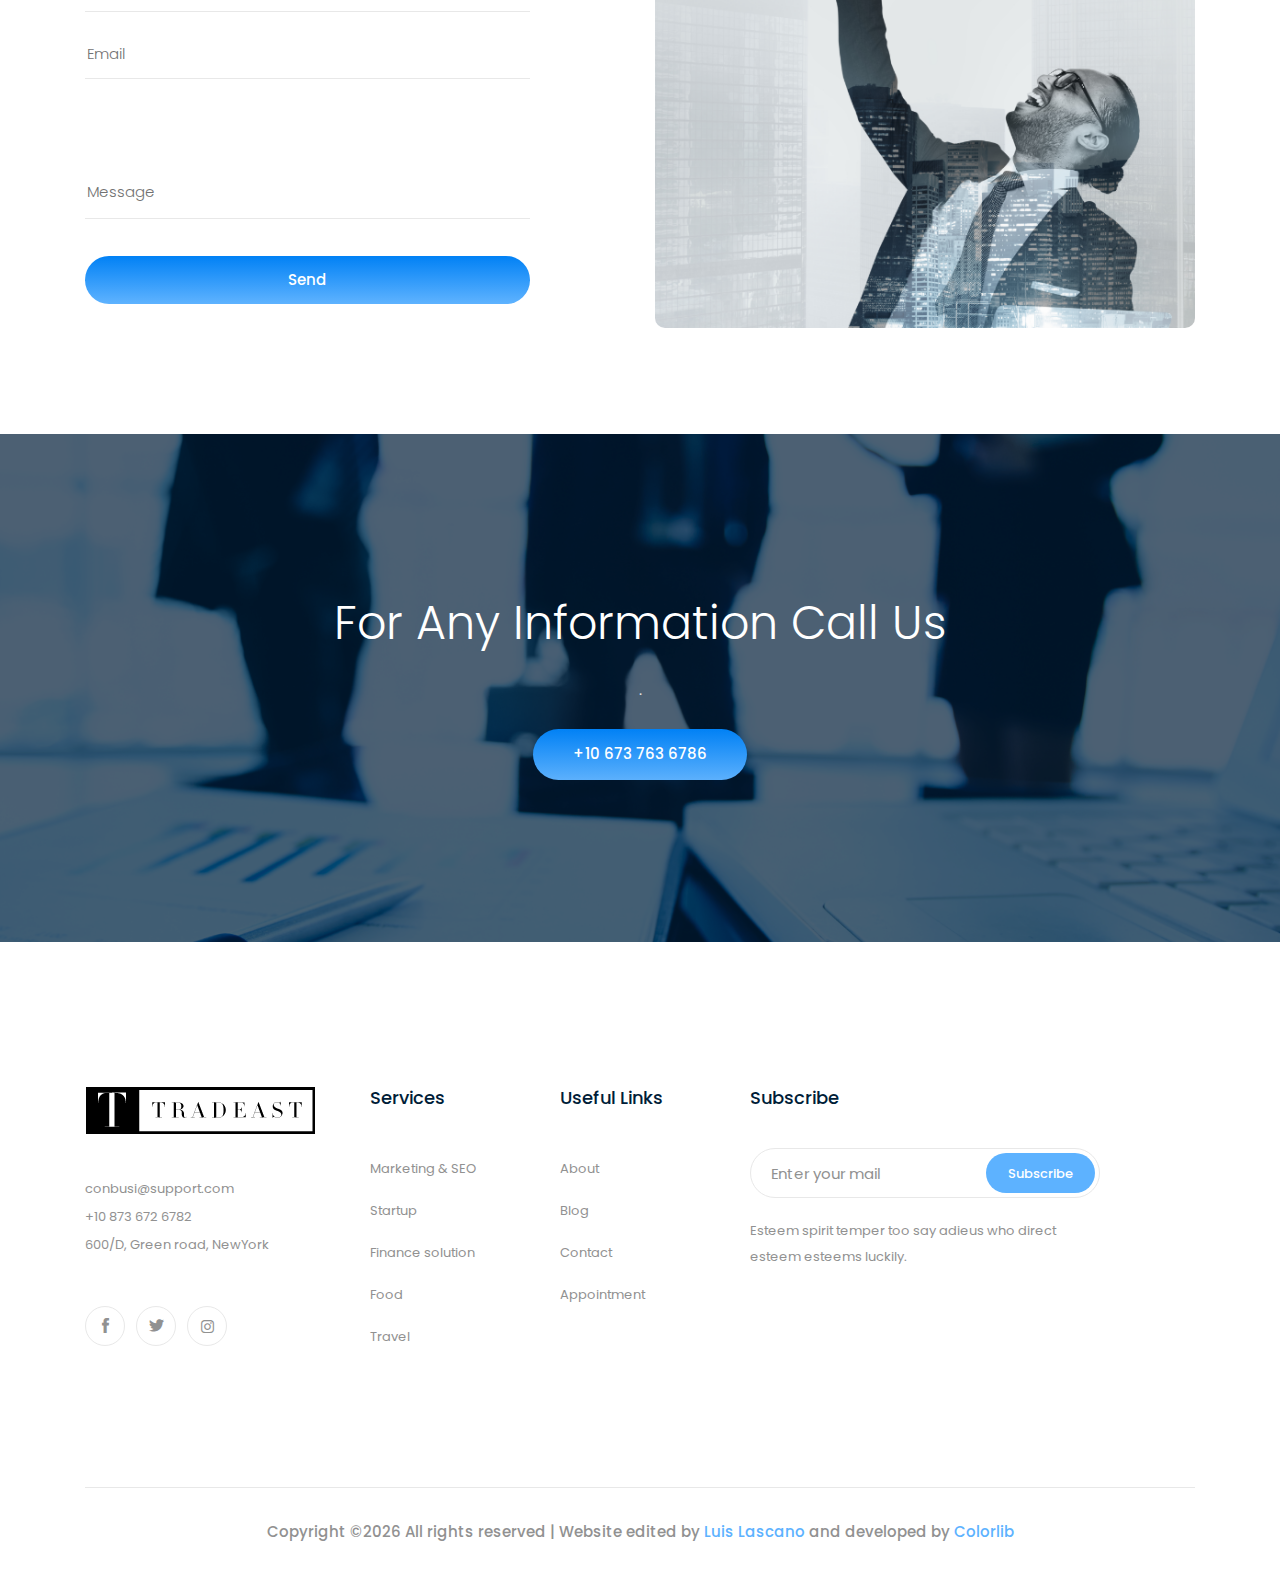
==== commit 3f371f5c: "Corrections" ====
--- a/about.html
+++ b/about.html
@@ -231,6 +231,31 @@
 <p>We will also help you in how to get successful here in Saudi Arabia. How to get Saudi Arabian people as clients. To expand a lot. We might be able to even help you expand over the world. Here in Saudi Arabia people like to be advanced and it could possibly extend your company.</p>
 <p>‎‎</p>
 <p>If you need any assistance in growing your company please don’t hesitate and give us a call!</p>
+
+<p>‎</p>
+
+<p>At Tradeast, we have a team of people that come together daily and research all the possible differences found in Saudi Arabia compared to the United States. </p>
+
+<p>Living in America there are many differences when you travel from state to state or even city to city. People have different manners, accents, and expectations. </p>
+
+<p>The differences get even bigger when you go from country to country or continent to continent. There are different stereotypes, perceptions, landmarks/symbols, communications, and etiquette. </p>
+
+<p>Our members research each of these topics heavily and then they come together and form a simpler way to deliver all the information they have found. </p>
+
+<p>At Tradeast, we plan to expand and investigating the differences in other countries. </p>
+<p>‎</p>
+
+<p>At Tradeast, we want to promote trading between businesses. We offer a consultancy service for trading enterprises. </p>
+
+<p>We are truly knowledgeable about how trading works. We can help a person get the best offer. </p>
+
+<p>We can also provide background information to help a person learn about the company they are working with. </p>
+
+<p>With Tradeast you can learn how to be respectful and polite with other cultures and religions. </p>
+
+<p>We can help educate a person about how that country takes certain things and how they like their business to be done. </p>
+
+<p>Many people do not realize how many differences there are when working with other countries and because of that we are here to help! </p>
                         </div>
                     </div>
                 </div>
@@ -241,7 +266,7 @@
                                 <img src="img/svg_icon/1.svg" alt="">
                             </div>
                             <h3>Marketing & SEO Agency</h3>
-                            <p>Esteem spirit temper too say adieus who direct esteem.</p>
+                            <p>.</p>
                             <a href="#" class="learn_more">Learn More</a>
                         </div>
                     </div>
@@ -251,7 +276,7 @@
                                 <img src="img/svg_icon/2.svg" alt="">
                             </div>
                             <h3>Startup Agency</h3>
-                            <p>Esteem spirit temper too say adieus who direct esteem.</p>
+                            <p>.</p>
                             <a href="#" class="learn_more">Learn More</a>
                         </div>
                     </div>
@@ -261,7 +286,7 @@
                                 <img src="img/svg_icon/3.svg" alt="">
                             </div>
                             <h3>Corporate Business</h3>
-                            <p>Esteem spirit temper too say adieus who direct esteem.</p>
+                            <p>.</p>
                             <a href="#" class="learn_more">Learn More</a>
                         </div>
                     </div>
@@ -271,7 +296,7 @@
                                 <img src="img/svg_icon/4.svg" alt="">
                             </div>
                             <h3>Finance Solution</h3>
-                            <p>Esteem spirit temper too say adieus who direct esteem.</p>
+                            <p>.</p>
                             <a href="#" class="learn_more">Learn More</a>
                         </div>
                     </div>
@@ -281,7 +306,7 @@
                                 <img src="img/svg_icon/5.svg" alt="">
                             </div>
                             <h3>Food & Restaurant</h3>
-                            <p>Esteem spirit temper too say adieus who direct esteem.</p>
+                            <p>.</p>
                             <a href="#" class="learn_more">Learn More</a>
                         </div>
                     </div>
@@ -291,7 +316,7 @@
                                 <img src="img/svg_icon/6.svg" alt="">
                             </div>
                             <h3>Travel Agency </h3>
-                            <p>Esteem spirit temper too say adieus who direct esteem.</p>
+                            <p>.</p>
                             <a href="#" class="learn_more">Learn More</a>
                         </div>
                     </div>
@@ -321,7 +346,7 @@
                                 </div>
                                 <div class="team_info text-center">
                                     <h3>Milani Mou</h3>
-                                    <p>Photographer</p>
+                                    <p>Entrepeneur</p>
                                     <div class="social_link">
                                         <ul>
                                             <li><a href="#">
@@ -348,7 +373,7 @@
                                 </div>
                                 <div class="team_info text-center">
                                     <h3>Jasmine Pinky</h3>
-                                    <p>Photographer</p>
+                                    <p>International Lawyer</p>
                                     <div class="social_link">
                                         <ul>
                                             <li><a href="#">
@@ -375,7 +400,7 @@
                                 </div>
                                 <div class="team_info text-center">
                                     <h3>Piya Zosoldos</h3>
-                                    <p>Photographer</p>
+                                    <p>Founder</p>
                                     <div class="social_link">
                                         <ul>
                                             <li><a href="#">
@@ -431,7 +456,7 @@
                 <div class="col-xl-8">
                     <div class="info_text text-center">
                         <h3>For Any Information Call Us</h3>
-                        <p>Esteem spirit temper too say adieus who direct esteem.</p>
+                        <p>.</p>
                         <a class="boxed-btn3" href="#">+10 673 763 6786</a>
                     </div>
                 </div>
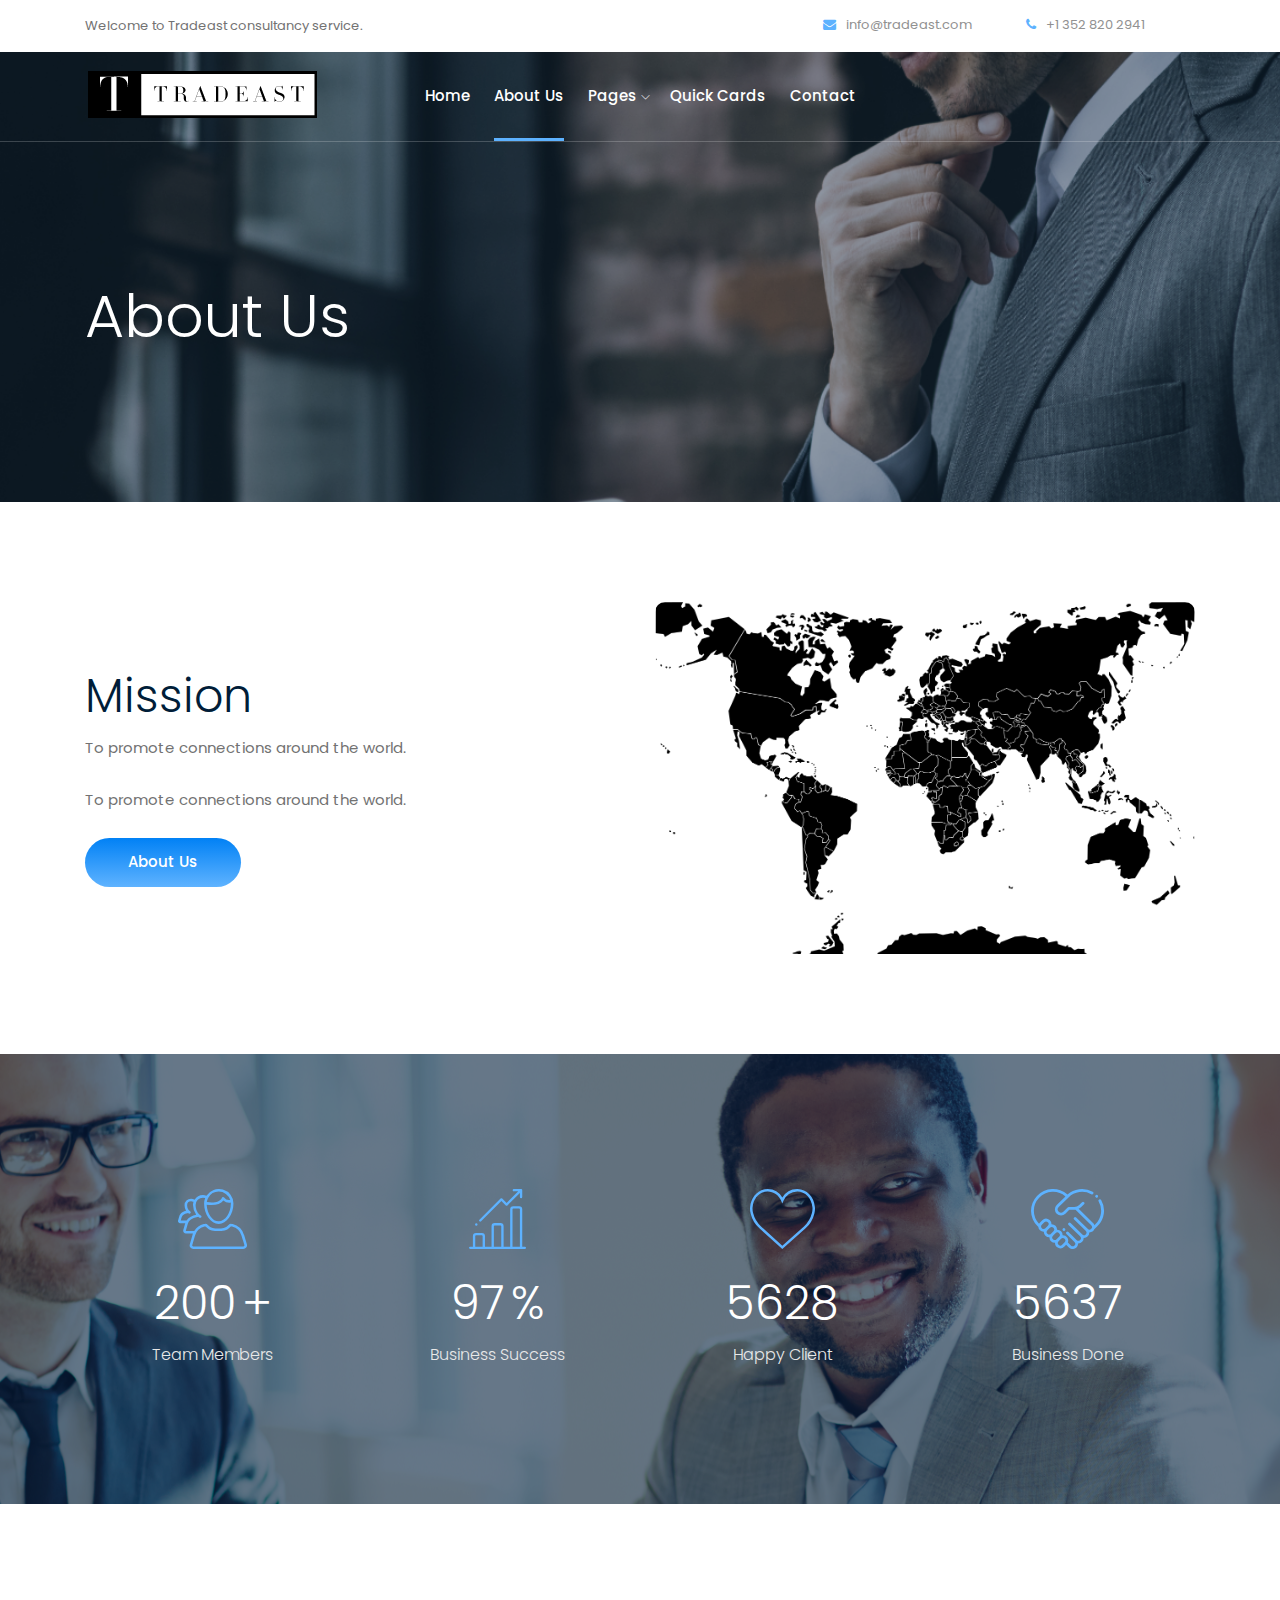
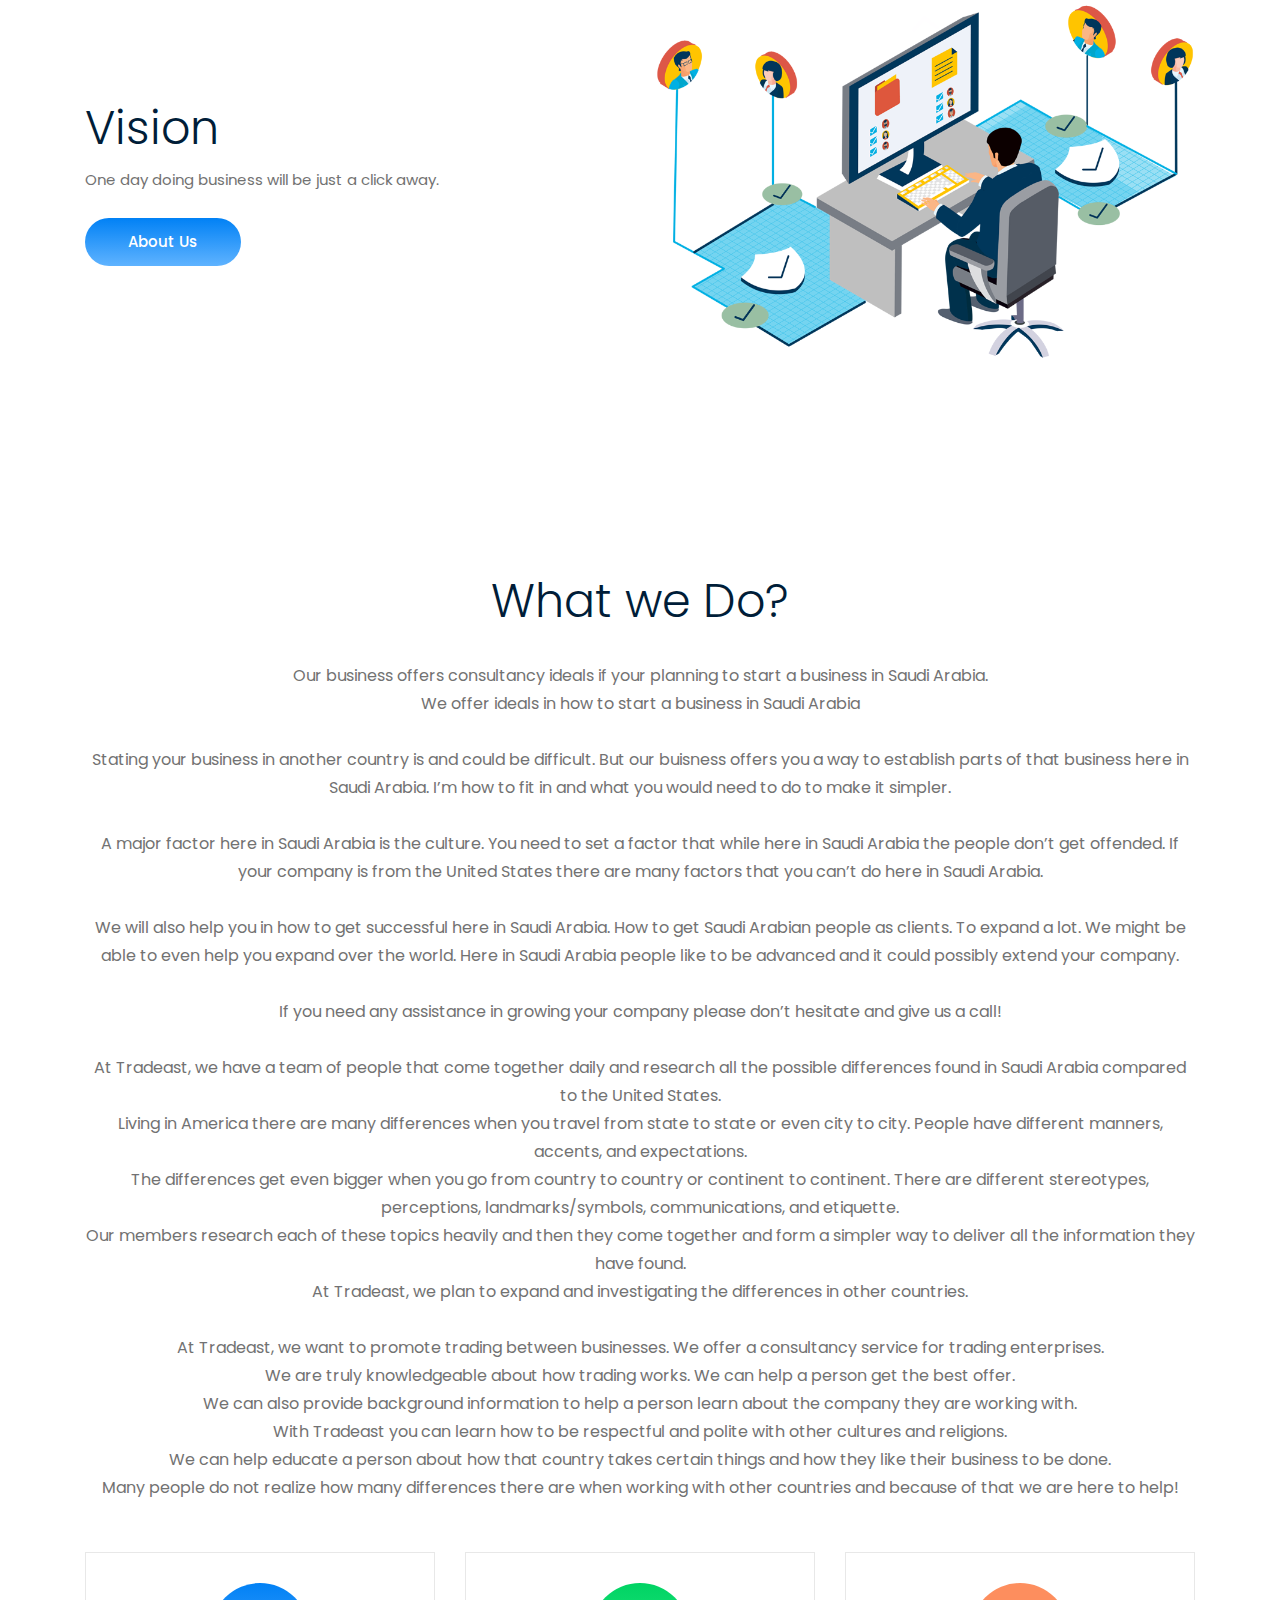
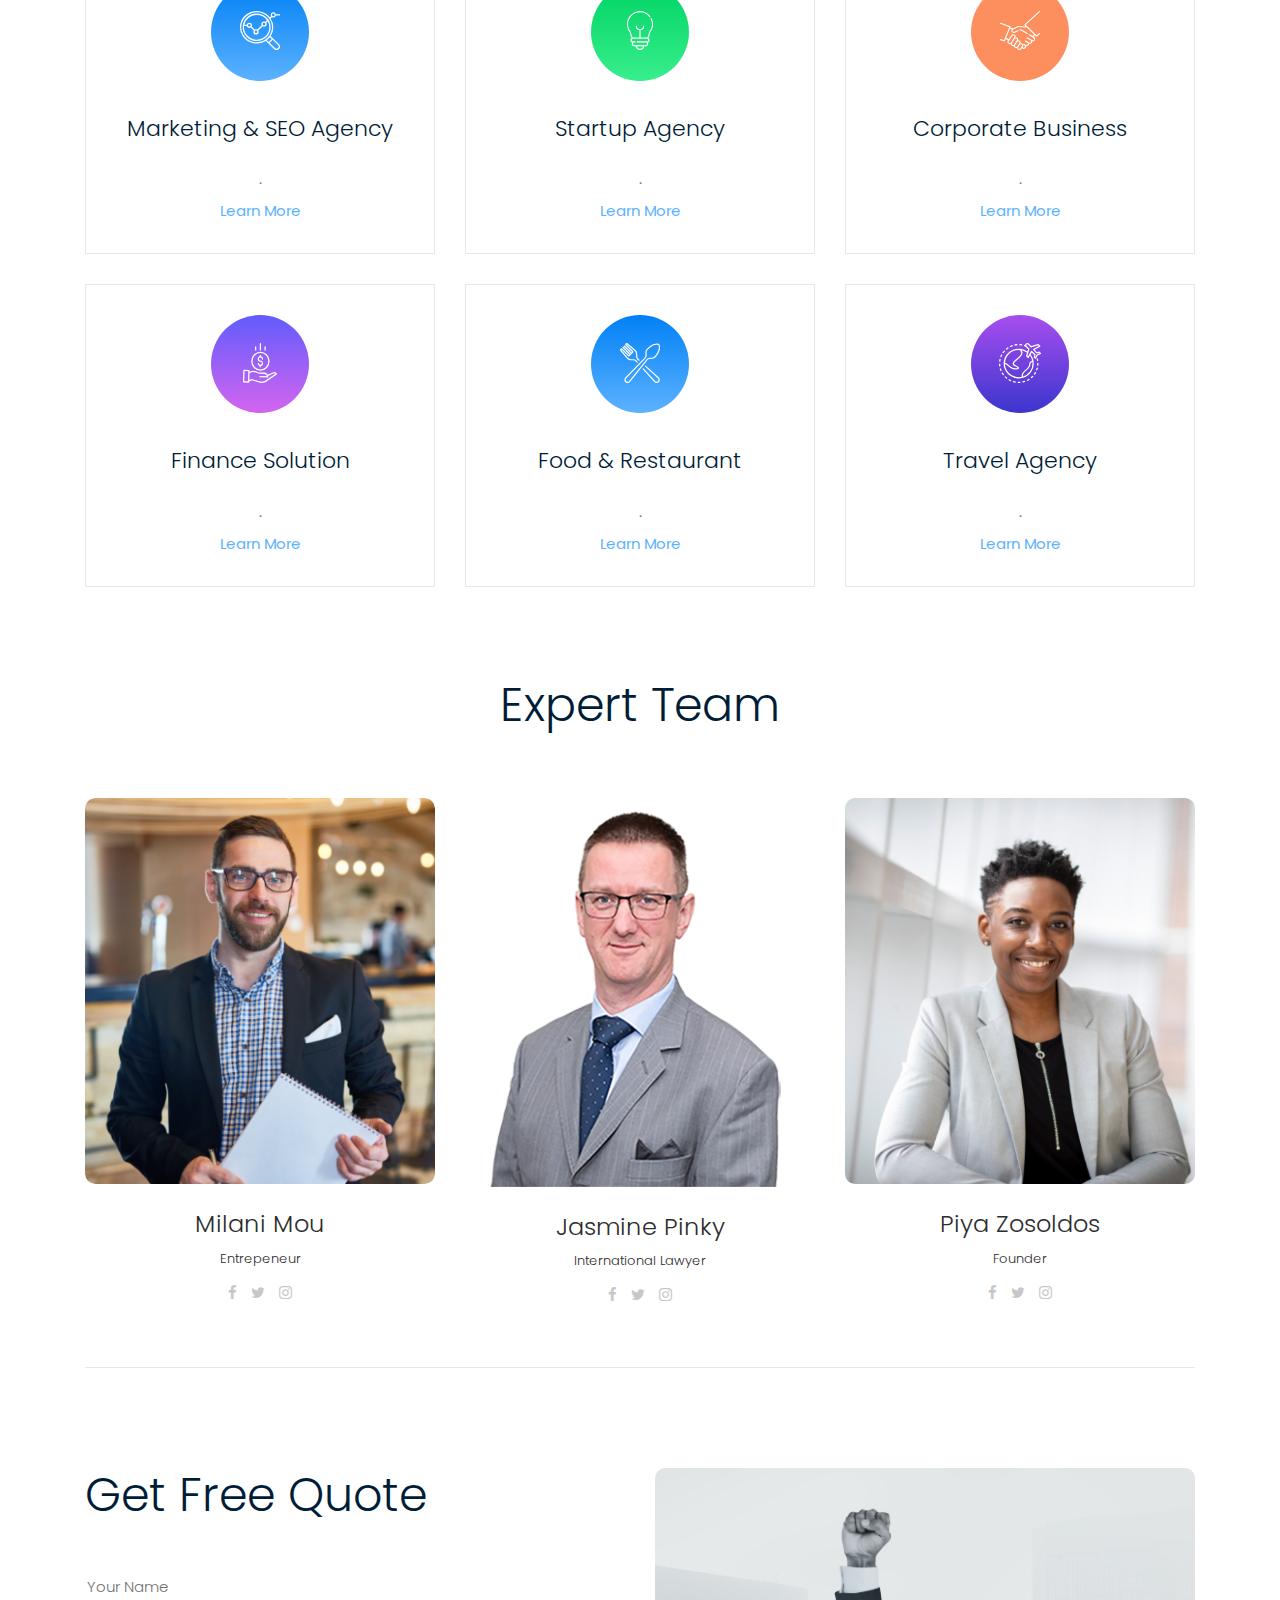
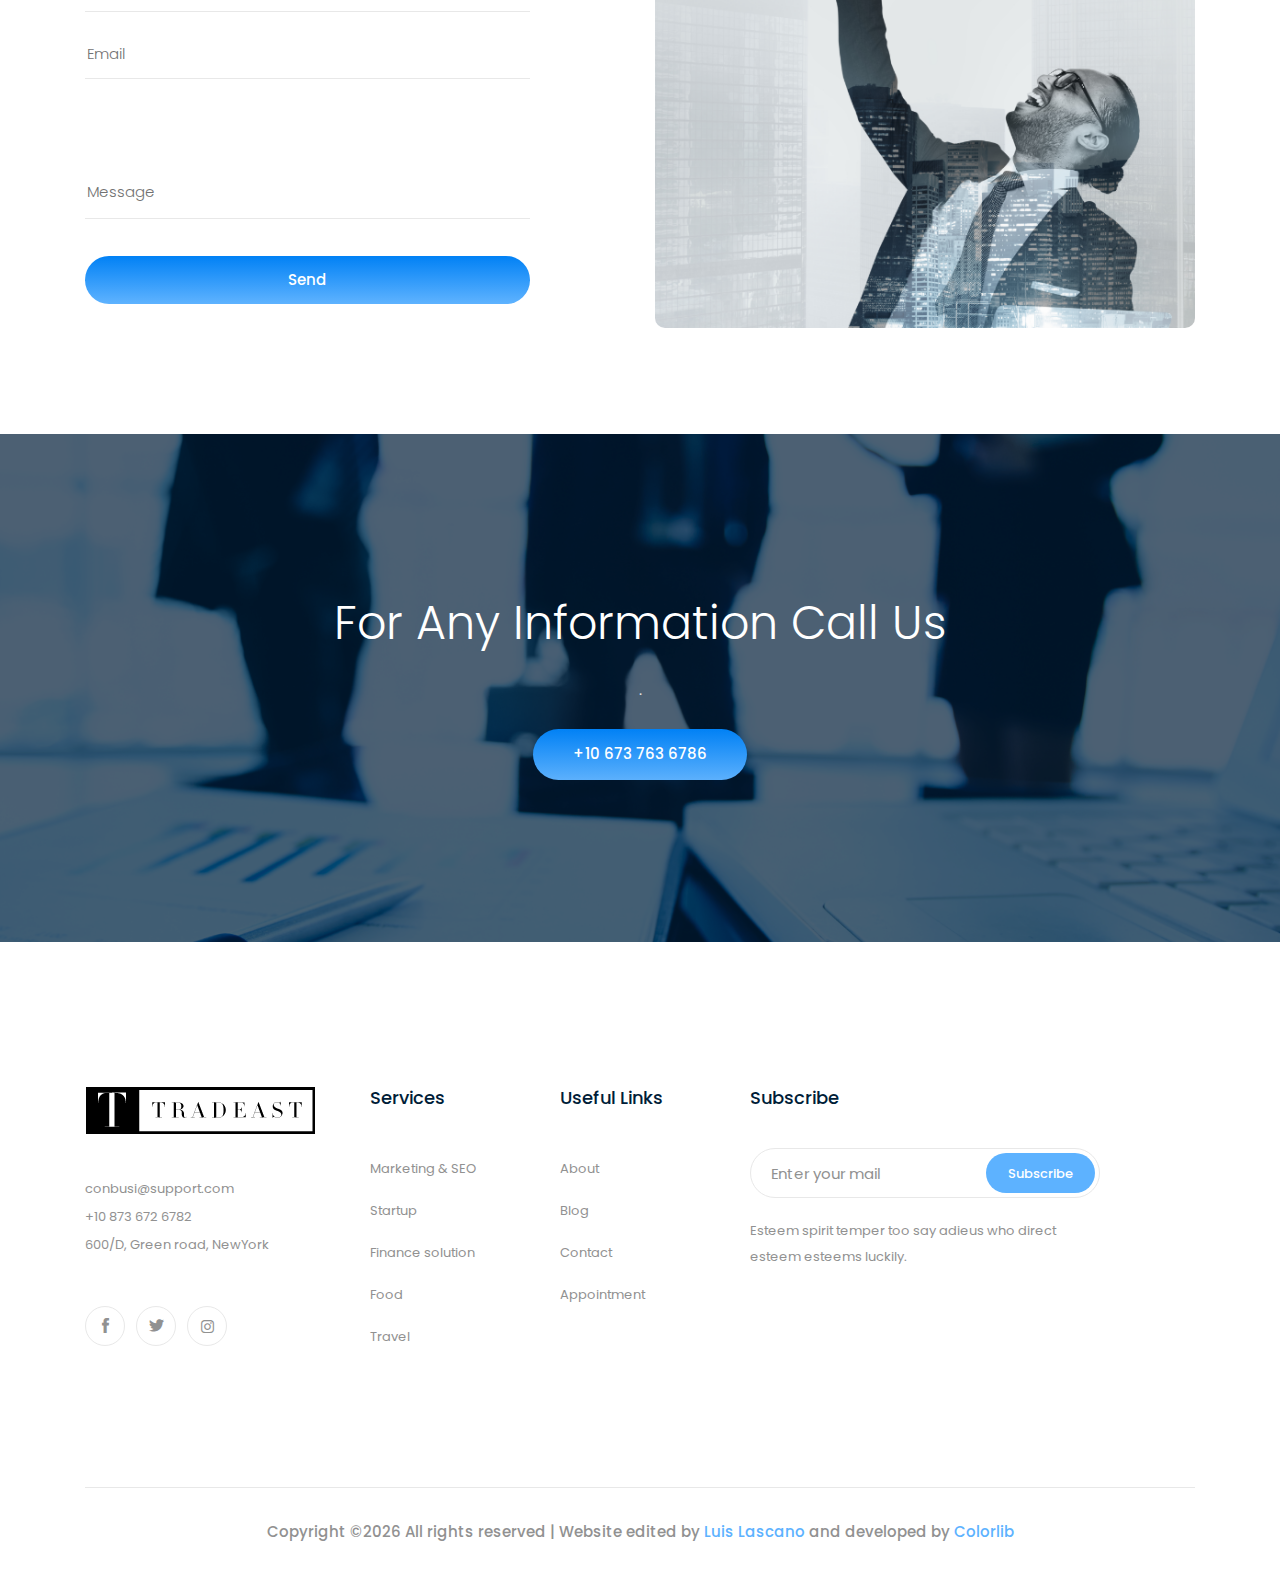
==== commit d3427c41: "Cambio de mision" ====
--- a/about.html
+++ b/about.html
@@ -134,7 +134,8 @@
                 <div class="col-xl-6 col-lg-6">
                     <div class="about_text">
                         <h3>Mission</h3>
-                        <p>To promote business connections around the world.</p>
+                        <p>To promote connections around the world.</p>
+                        <p>To promote connections around the world.</p>
                             <a href="#" class="boxed-btn3">About Us</a>
                     </div>
                 </div>
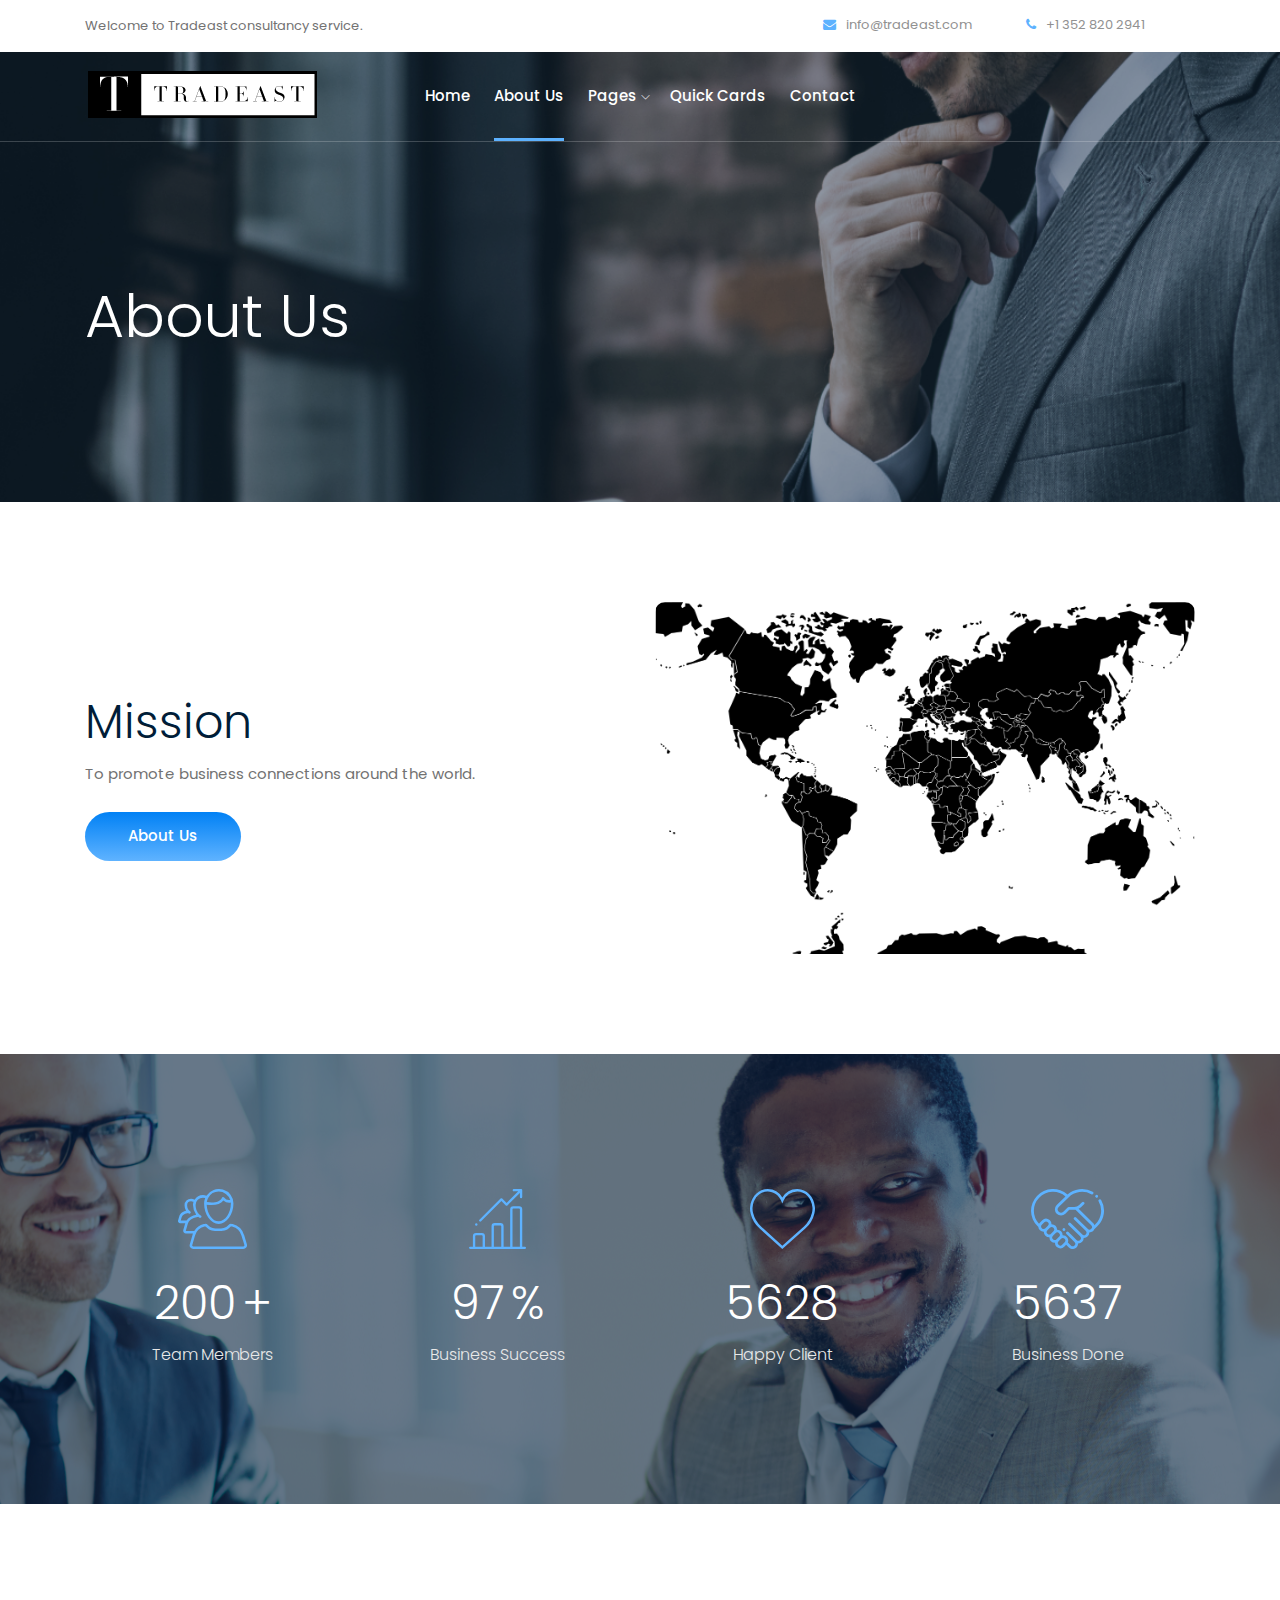
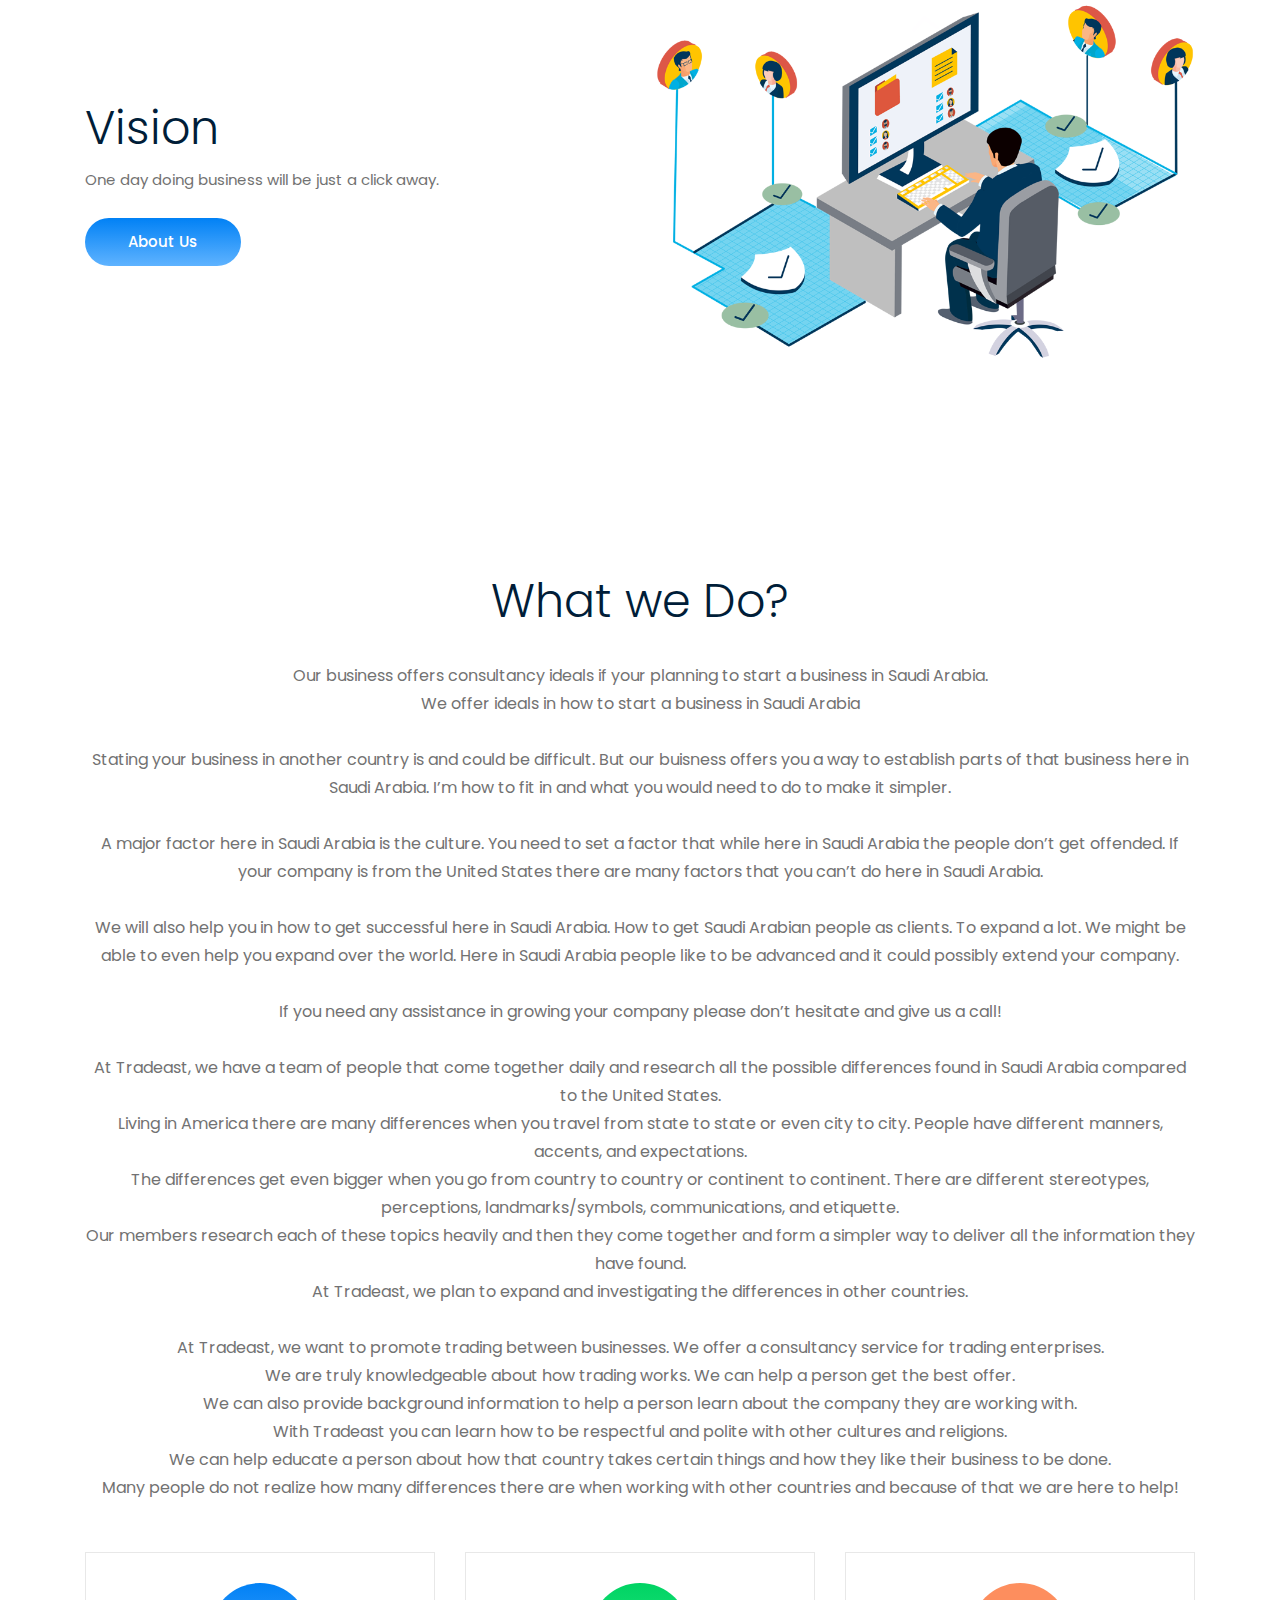
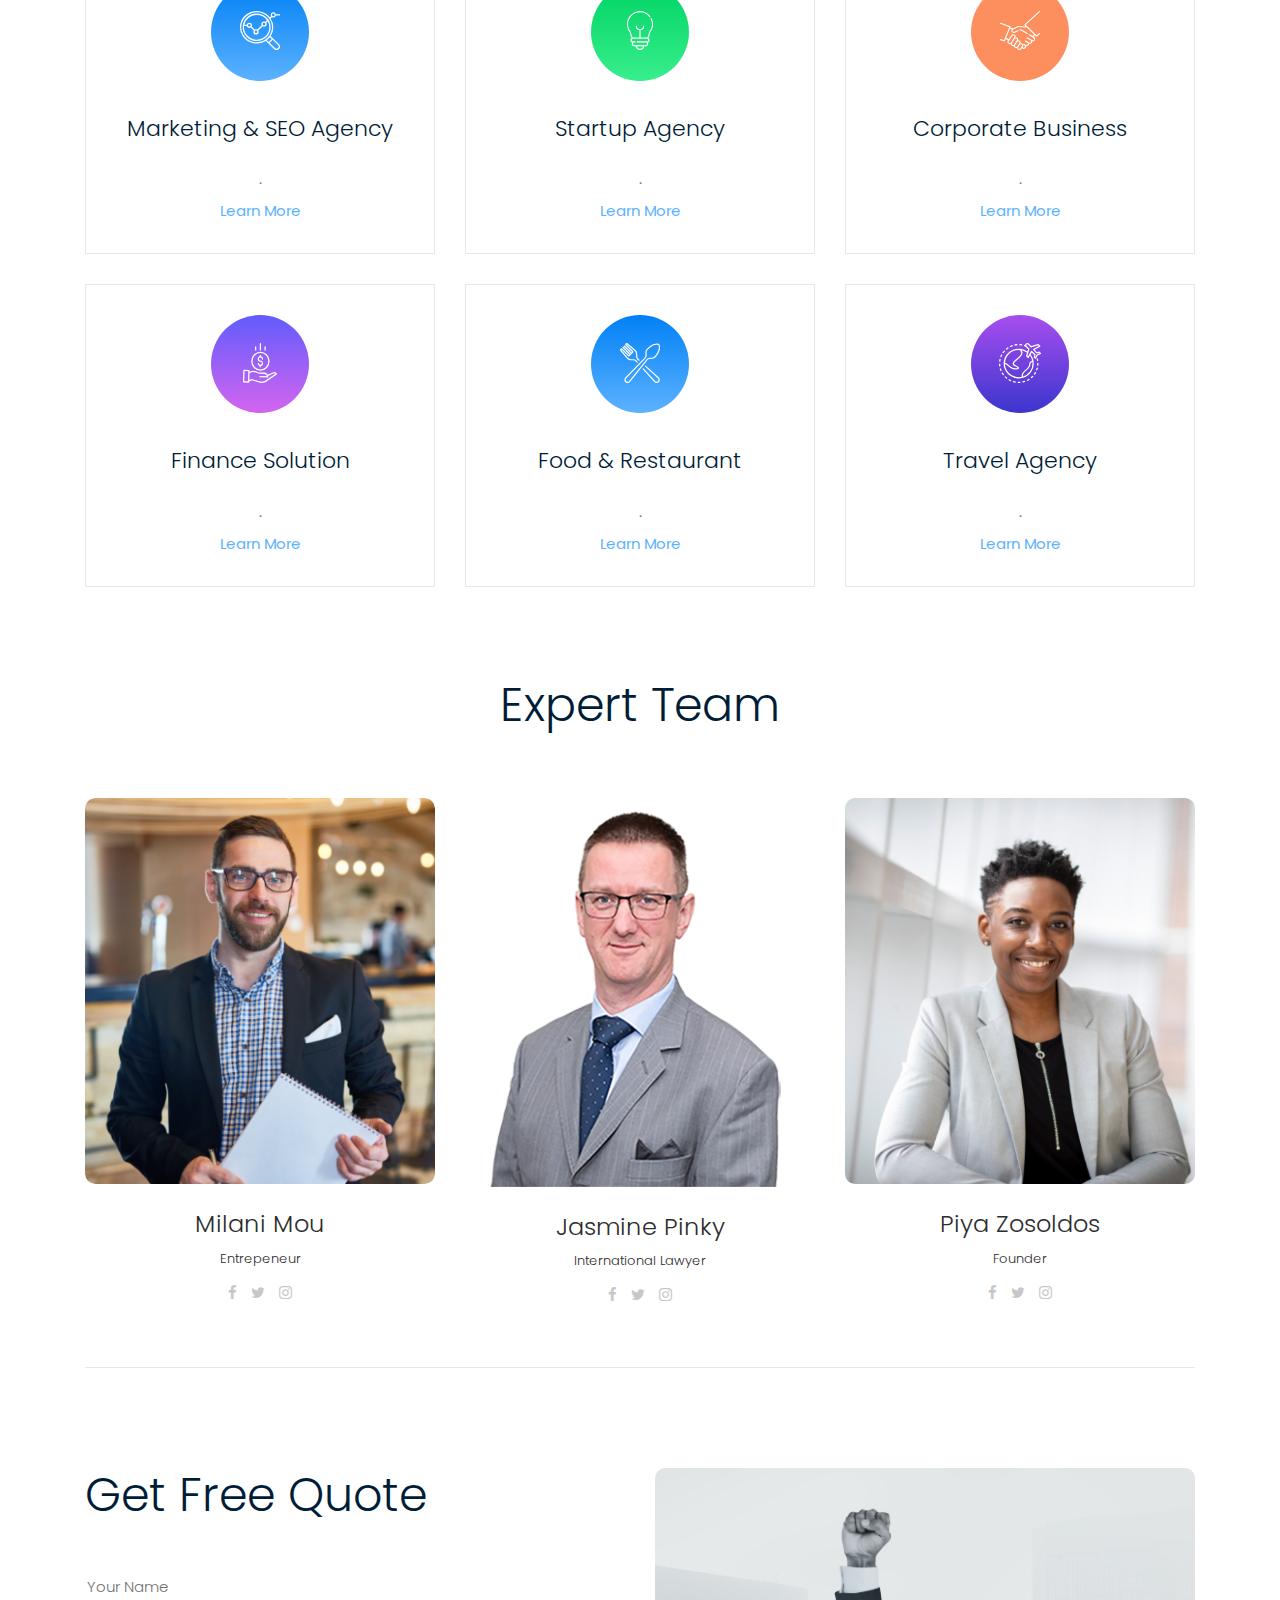
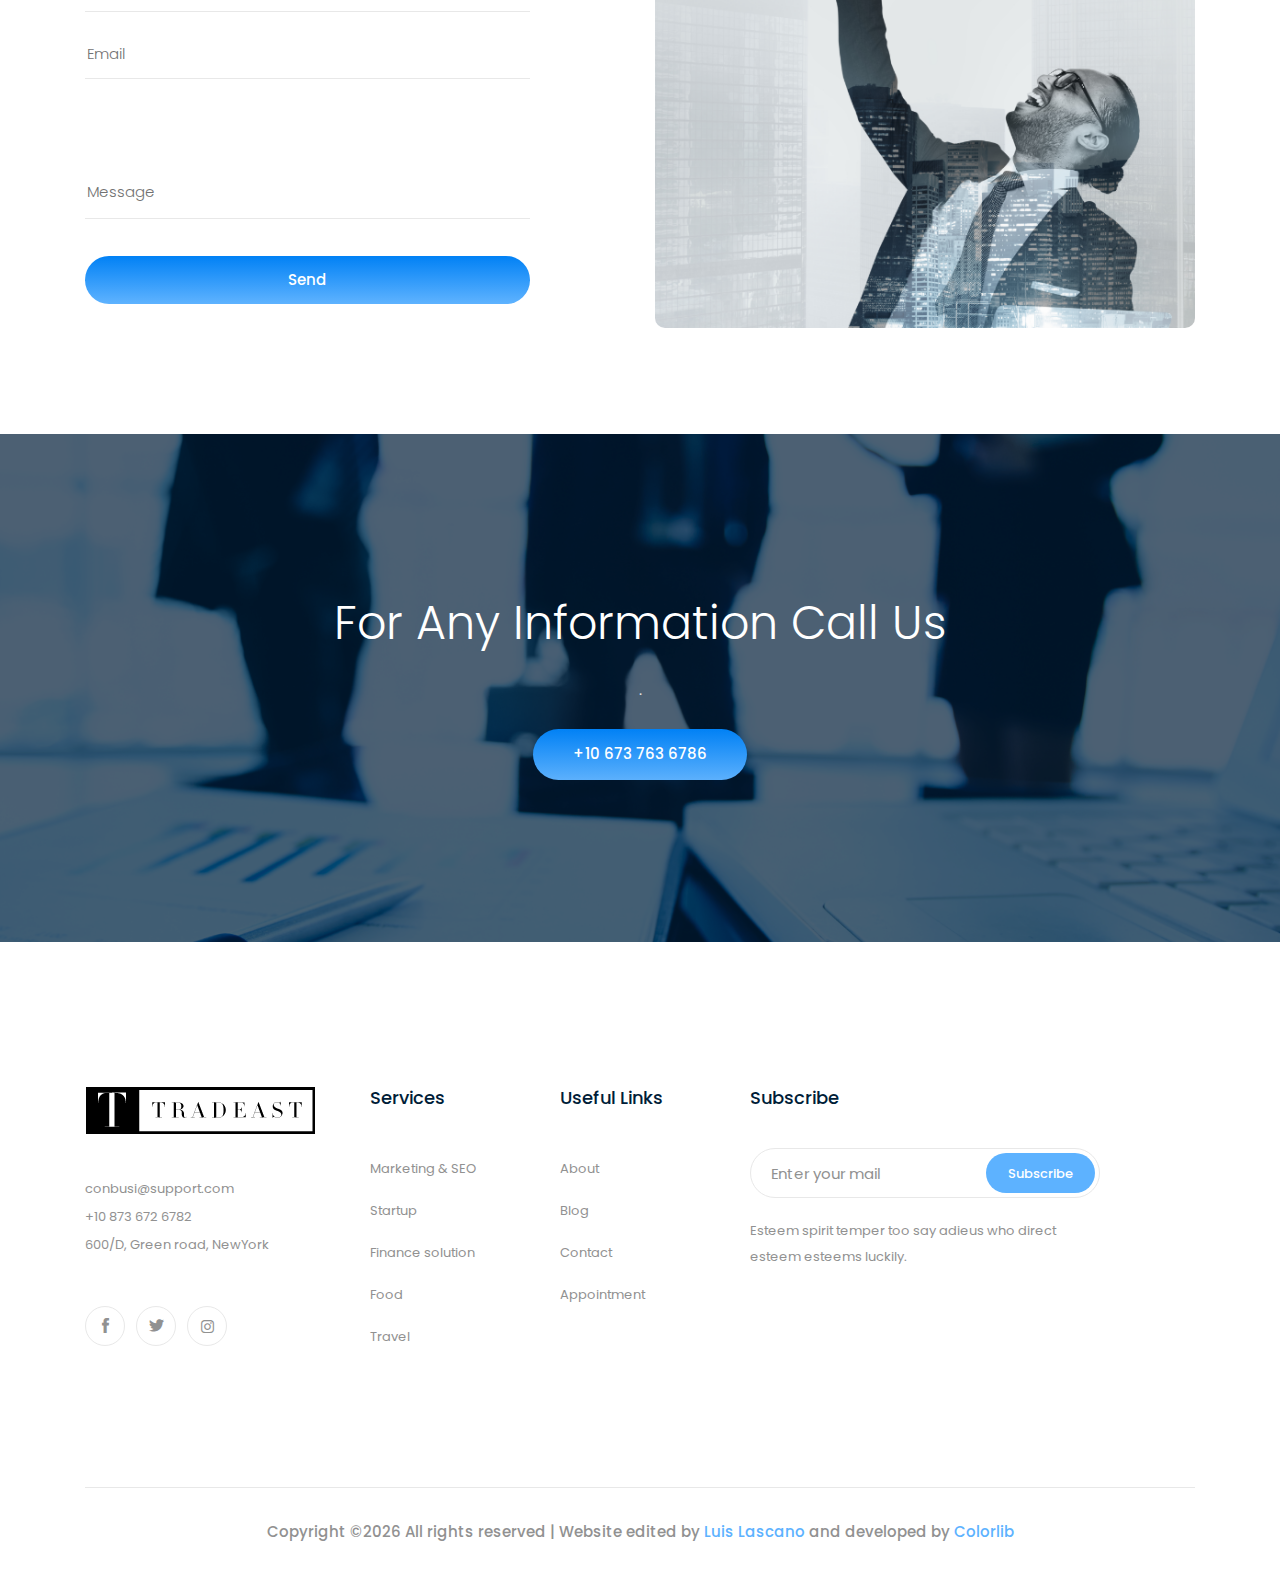
==== commit a3a1ebf7: "Update about.html" ====
--- a/about.html
+++ b/about.html
@@ -134,8 +134,8 @@
                 <div class="col-xl-6 col-lg-6">
                     <div class="about_text">
                         <h3>Mission</h3>
-                        <p>To promote connections around the world.</p>
-                        <p>To promote connections around the world.</p>
+                        <p>To promote business connections around the world.</p>
+                        
                             <a href="#" class="boxed-btn3">About Us</a>
                     </div>
                 </div>
